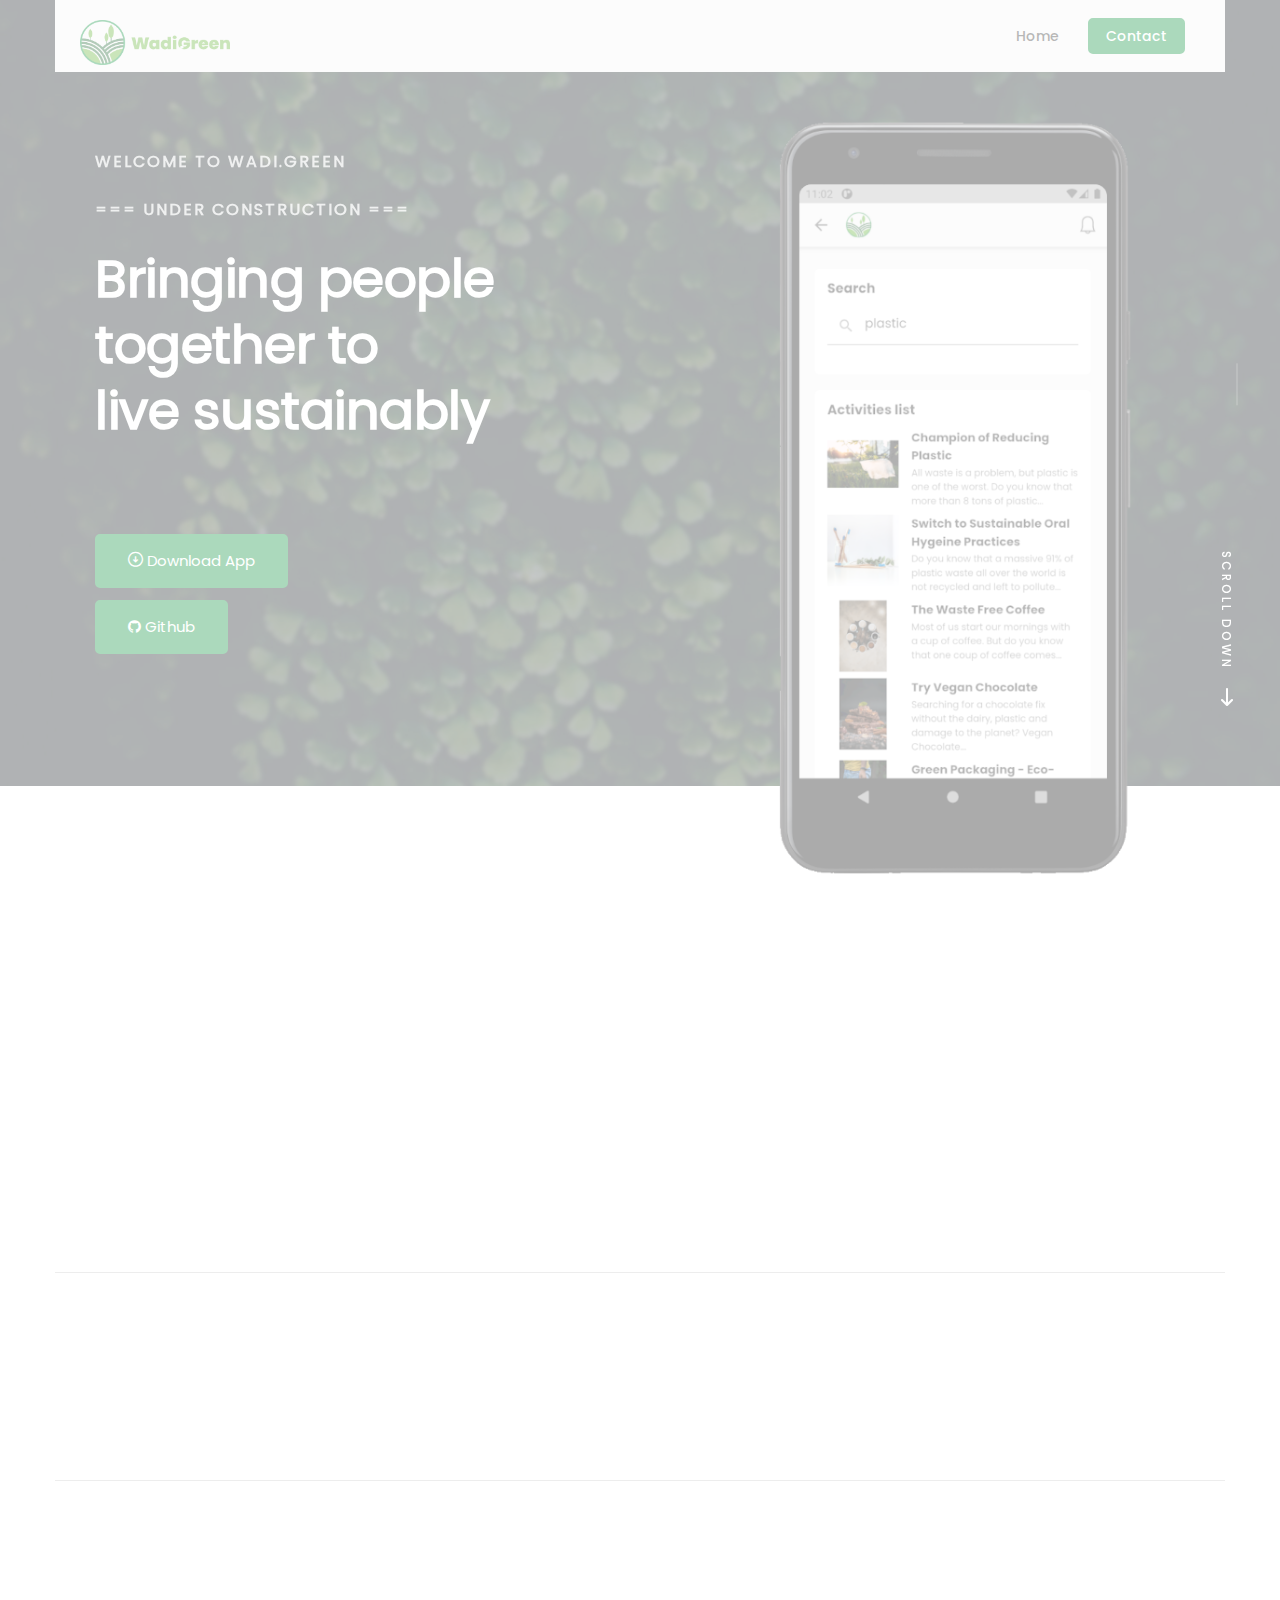
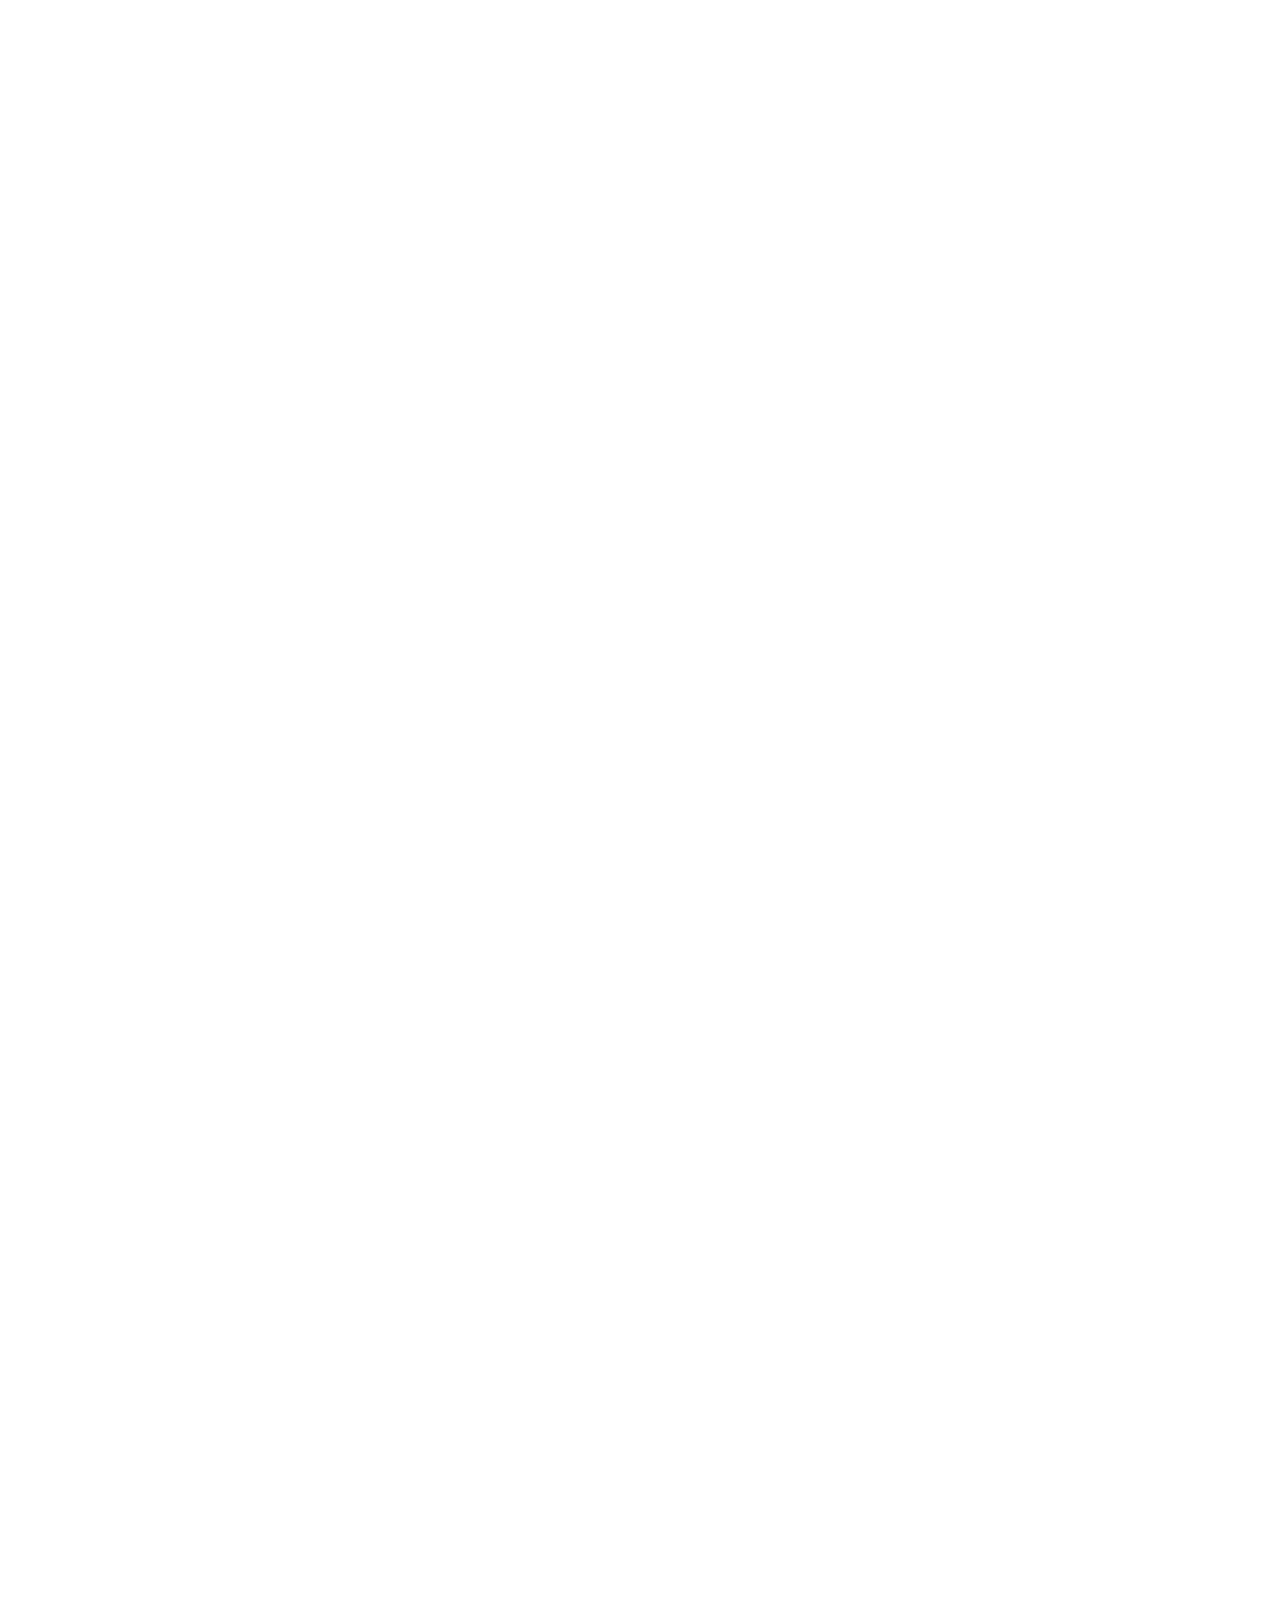
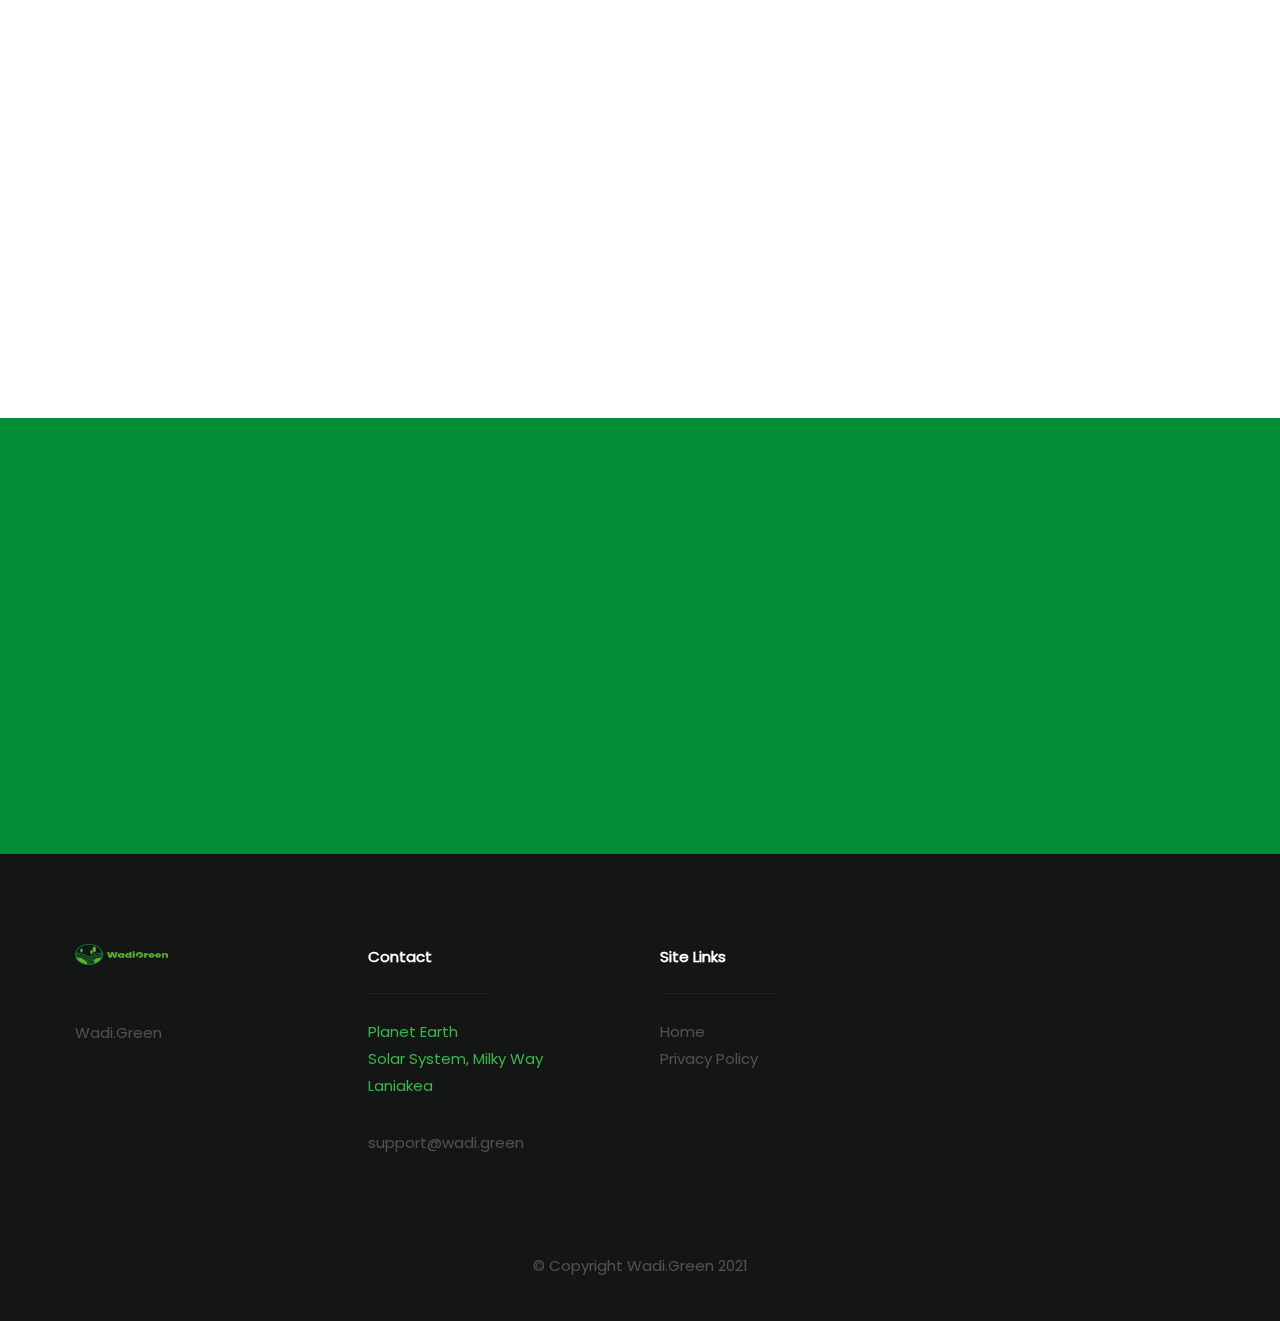
==== index.html @ 2df4437a "privacy policy updated" ====
<!DOCTYPE html>
<!--[if lt IE 9 ]><html class="no-js oldie" lang="en"> <![endif]-->
<!--[if IE 9 ]><html class="no-js oldie ie9" lang="en"> <![endif]-->
<!--[if (gte IE 9)|!(IE)]><!-->
<html class="no-js" lang="en">
<!--<![endif]-->

<head>

    <!--- basic page needs
   ================================================== -->
    <meta charset="utf-8">
    <title>Wadi.Green</title>
    <meta name="description" content="Bringing people together to live sustainably">
    <meta name="title" content="Wadi.Green - Adapt an eco-friendly life style">
    <meta name="author" content="">

    <!-- mobile specific metas
   ================================================== -->
    <meta name="viewport" content="width=device-width, initial-scale=1">

    <!-- CSS
   ================================================== -->
    <link rel="stylesheet" href="css/base.css">
    <link rel="stylesheet" href="css/vendor.css">
    <link rel="stylesheet" href="css/main.css">

    <!-- script
   ================================================== -->
    <script src="js/modernizr.js"></script>
    <script src="js/pace.min.js"></script>

    <!-- favicons
	================================================== -->
    <link rel="shortcut icon" href="favicon.ico" type="image/x-icon">
    <link rel="icon" href="favicon.ico" type="image/x-icon">

</head>

<body id="top">

    <!-- header 
   ================================================== -->
    <header id="header" class="row">

        <div class="header-logo">
            <a href="/">Wadi.Green</a>
        </div>

        <nav id="header-nav-wrap">
            <ul class="header-main-nav">
                <li class="current"><a class="smoothscroll" href="#home" title="home">Home</a></li>
            </ul>
            <a href="/contact.html" title="contact" class="button button-primary cta">Contact</a>
        </nav>

        <a class="header-menu-toggle" href="#"><span>Menu</span></a>

    </header> <!-- /header -->


    <!-- home
   ================================================== -->
    <section id="home" data-parallax="scroll" data-image-src="images/hero-bg.jpg" data-natural-width=3000
        data-natural-height=2000>

        <div class="overlay"></div>
        <div class="home-content">

            <div class="row contents">
                <div class="home-content-left">

                    <h3 data-aos="fade-up">Welcome to Wadi.Green</h3>
                    <h3 data-aos="fade-up">=== Under Construction ===</h3>

                    <h1 data-aos="fade-up">
                        Bringing people <br>
                        together to <br>
                        live sustainably
                    </h1>

                    <div class="buttons" data-aos="fade-up">
                        <a href="#download" class="smoothscroll button button-primary">
                            <span class="icon-circle-down" aria-hidden="true"></span>
                            Download App
                        </a>
                    </div>
                    
                    <div class="buttons" data-aos="fade-up">
                        <a href="https://github.com/wadi-green/Wadi.Green" class="button button-primary">
                            <span class="fa fa-github" aria-hidden="true"></span>
                            Github
                        </a>
                    </div>

                </div>

                <div class="home-image-right">
                    <img src="images/top_image_470.png"
                        srcset="images/top_image_470.png 1x, images/top_image_470.png 2x" data-aos="fade-up">
                </div>
            </div>

        </div> <!-- end home-content -->

        <ul class="home-social-list">
            <!-- <li>
                <a href="#"><i class="fa fa-facebook-square"></i></a>
            </li>
            <li>
                <a href="#"><i class="fa fa-twitter"></i></a>
            </li>
            <li>
                <a href="#"><i class="fa fa-instagram"></i></a>
            </li>
            <li>
                <a href="#"><i class="fa fa-youtube-play"></i></a>
            </li> -->
        </ul>
        <!-- end home-social-list -->

        <div class="home-scrolldown">
            <a href="#about" class="scroll-icon smoothscroll">
                <span>Scroll Down</span>
                <i class="icon-arrow-right" aria-hidden="true"></i>
            </a>
        </div>

    </section> <!-- end home -->


    <!-- about
    ================================================== -->
    <section id="about">
        <div class="row about-intro">
            <div class="col-four">
                <h1 class="intro-header" data-aos="fade-up">About Wadi.Green</h1>
            </div>
            <div class="col-eight">
                <p class="lead" data-aos="fade-up">
                    The aim is to provide people with a plateform where they can teach & learn about different
                    sustainable life-styles that everyone around the world are accustomed to. Whether its a small habit
                    you have to reduce your daily water consumption or something as large as starting a local campaign to
                    stop plastic consumption, share it with everyone.
                </p>
            </div>
        </div>

        <div class="row about-intro">
            <div class="col-four">
                <br>
                <h1 class="intro-header" data-aos="fade-up">Stats</h1>
            </div>
            <div class="col-eight">
                <ul class="stats-tabs" data-aos="fade-up">
                    <li><a href="/contact.html">287<em>Activities</em></a></li>
                    <li><a href="/contact.html">562 <em>Keywords</em></a></li>
                    <li><a href="/contact.html">21 <em>Contributors</em></a></li>
                    <li><a href="/contact.html">4 <em>Countries</em></a></li>
                    <!-- <li><a href="#"> <em>Downloads</em></a></li> -->
                    <!-- <li><a href="#">456 <em>Shikamaru</em></a></li> -->
                    <!-- <li><a href="#">26 <em>Sakura</em></a></li> -->
                </ul>
            </div>
        </div>

        <div class="row about-features">

            <div class="features-list block-1-3 block-m-1-2 block-mob-full group">
                <div class="bgrid feature" data-aos="fade-up">
                    <span class="icon"><i class="icon-window"></i></span>
                    <div class="service-content">
                        <h3>Comprehensive Search</h3>
                        <p>Search from over 200 different activities that people have whole-heartedly contributed from
                            all around the world. Find an activity what best suits you.
                        </p>
                    </div>
                </div> <!-- /bgrid -->

                <div class="bgrid feature" data-aos="fade-up">
                    <span class="icon"><i class="icon-image"></i></span>
                    <div class="service-content">
                        <h3>Actions speak louder</h3>
                        <p>Found something that interests you? Great, sign-up with the system
                            and start doing. Share your progress with friends,
                            see what others are doing, earn karma points, challenge your friends !
                        </p>
                    </div>

                </div> <!-- /bgrid -->
                <div class="bgrid feature" data-aos="fade-up">
                    <span class="icon"><i class="icon-paint-brush"></i></span>
                    <div class="service-content">
                        <h3>Community</h3>
                        <p>The aim is build a community of people who are willing to teach and learn from others how to
                            live sustainably. What might look like a very common habit or easy-to-do task
                            to you, might be absolutely new to someone else. Share your ideas with others, learn what
                            others are doing.
                        </p>
                    </div>

                </div> <!-- /bgrid -->
                <div class="bgrid feature" data-aos="fade-up">
                    <a href="/contact.html"><span class="icon"><i class="icon-gift"></i></span></a>
                    <div class="service-content">
                        <a href="/contact.html"><h3>Crowd sourced</h3></a>
                        <p>You don't have to be an expert in the field of sustainable
                            living or track every ounce of your CO2 footprint to be a part of this
                            community. If you have the <a href="/contact.html">tiniest of idea</a> on how to e.g save water while showering, or
                            reduce
                            energy bills and are willing to teach, you belong here. If you want to
                            learn how to live more sustainably, you belong here.
                        </p>
                    </div>

                </div> <!-- /bgrid -->
                <div class="bgrid feature" data-aos="fade-up">
                    <span class="icon"><i class="icon-file"></i></span>
                    <div class="service-content">
                        <h3>What this is not</h3>
                        <p>This is not a market place. Activities like Selling products or promoting shops or
                            merchandise is not allowed.
                        </p>

                    </div>

                </div> <!-- /bgrid -->
                <div class="bgrid feature" data-aos="fade-up">
                    <span class="icon"><i class="icon-sliders"></i></span>
                    <div class="service-content">
                        <h3>Karma & Virtual plants</h3>
                        <p>The more activities you complete, the more karma points you earn. Earn enough in
                            a category and you are awarded a plant for that particular topic signifying you as an
                            expert. Become an expert and earn more trust from the community.
                        </p>
                    </div>
                </div> <!-- /bgrid -->

            </div> <!-- end features-list -->
        </div> <!-- end about-features -->

        <div class="row about-how">
            <h1 class="intro-header" data-aos="fade-up">How The App Works?</h1>
            <div class="about-how-content" data-aos="fade-up">
                <div class="about-how-steps block-1-2 block-tab-full group">
                    <div class="bgrid step" data-item="1">
                        <h3>Find an activity</h3>
                        <p>Go through the search page and try searching for a topic that interests you or something that
                            you want to improve on. Some keywords to get you started
                            <i>plastic</i>,
                            <i>pollution</i> &
                            <i>energy</i>
                        </p>
                    </div>

                    <div class="bgrid step" data-item="2">
                        <h3>Start and activity</h3>
                        <p>Once you've found what you were looking for, now its time to start working on it. sign-up
                            with the app, The
                            activity will show up in your activities list. Read the steps and start working !
                        </p>
                    </div>
                    <div class="bgrid step" data-item="3">
                        <h3>Earn Karma points</h3>
                        <p>Each step has points that add to your karma points. Click on a step to mark it as completed,
                            tell us how you did it and move to the next one
                        </p>
                    </div>

                    <div class="bgrid step" data-item="4">
                        <h3>Contribute</h3>
                        <p>Did you like working on an activity ? Something wasn't right and needs to be improved in an
                            activity ? Have another brilliant idea ? Give back to the community, <a
                                href="/contact.html">reach
                                out</a>.
                        </p>
                    </div>

                </div>
            </div> <!-- end about-how-content -->

        </div> <!-- end about-how -->

        <div class="row about-bottom-image">

            <img src="images/big.png" srcset="images/big.png 600w" sizes="(max-width: 2800px) 100vw, 2800px"
                alt="App Screenshots" data-aos="fade-up">
        </div> <!-- end about-bottom-image -->
    </section> <!-- end about -->

    <!-- download
    ================================================== -->
    <section id="download">

        <div class="row">
            <div class="col-full">
                <h1 class="intro-header" data-aos="fade-up">Be a part of the community</h1>

                <!-- <p class="lead" data-aos="fade-up">
                    ...
                </p> -->

                <ul class="download-badges">
                    <li><a href="#" title="" class="badge-googleplay" data-aos="fade-up">Play Store</a></li>
                </ul>

            </div>
        </div>

    </section> <!-- end download -->


    <!-- footer
    ================================================== -->
    <footer>

        <div class="footer-main">
            <div class="row">
                <div class="col-three md-1-3 tab-full footer-info">
                    <div class="footer-logo"></div>
                    <p>
                        Wadi.Green
                    </p>
                    <!-- <ul class="footer-social-list">
                        <li>
                            <a href="#"><i class="fa fa-facebook-square"></i></a>
                        </li>
                        <li>
                            <a href="#"><i class="fa fa-twitter"></i></a>
                        </li>
                        <li>
                            <a href="#"><i class="fa fa-behance"></i></a>
                        </li>
                        <li>
                            <a href="#"><i class="fa fa-dribbble"></i></a>
                        </li>
                        <li>
                            <a href="#"><i class="fa fa-instagram"></i></a>
                        </li>
                    </ul> -->


                </div> <!-- end footer-info -->

                <div class="col-three md-1-3 tab-1-2 mob-full footer-contact">
                    <h4>Contact</h4>
                    <p>
                        <a href="https://en.wikipedia.org/wiki/Laniakea_Supercluster">Planet Earth<br>
                            Solar System, Milky Way <br>
                            Laniakea<br>
                        </a>
                    </p>

                    <p>
                        support@wadi.green <br>
                    </p>

                </div> <!-- end footer-contact -->

                <div class="col-two md-1-3 tab-1-2 mob-full footer-site-links">

                    <h4>Site Links</h4>
                    <ul class="list-links">
                        <li><a href="#">Home</a></li>
                        <li><a href="/privacy_policy.html">Privacy Policy</a></li>
                    </ul>

                </div> <!-- end footer-site-links -->

                <!-- <div class="col-four md-1-2 tab-full footer-subscribe">
                    <h4>Our Newsletter</h4>
                    <p>Lorem ipsum dolor sit amet, consectetur adipisicing elit, sed do eiusmod tempor incididunt ut
                        labore et dolore magna aliqua.</p>

                    <div class="subscribe-form">

                        <form id="mc-form" class="group" novalidate="true">

                            <input type="email" value="" name="EMAIL" class="email" id="mc-email"
                                placeholder="Email Address" required="">

                            <input type="submit" name="subscribe" value="Send">

                            <label for="mc-email" class="subscribe-message"></label>

                        </form>

                    </div> -->

            </div> <!-- end footer-subscribe -->

        </div> <!-- /row -->
        </div> <!-- end footer-main -->


        <div class="footer-bottom">

            <div class="row">

                <div class="col-twelve">
                    <div class="copyright">
                        <span>© Copyright Wadi.Green 2021</span>
                        <!-- <span>Design by <a href="http://www.styleshout.com/">styleshout</a></span> -->
                    </div>
                    <div id="go-top">
                        <a class="smoothscroll" title="Back to Top" href="#top"><i class="icon-arrow-up"></i></a>
                    </div>
                </div>
            </div> <!-- end footer-bottom -->
        </div>
    </footer>

    <div id="preloader">
        <div id="loader"></div>
    </div>

    <!-- Java Script
    ================================================== -->
    <script src="js/jquery-2.1.3.min.js"></script>
    <script src="js/plugins.js"></script>
    <script src="js/main.js"></script>

</body>

</html>
---- css/base.css ----
/* =================================================================== 
 *
 *  04-27-2017
 *  ------------------------------------------------------------------
 *
 *  TOC:
 *  01. reset 
 *  02. basic/base setup styles
 *  03. grid
 *  04. block grids
 *  05. MISC
 *
 * =================================================================== */


/* ===================================================================
 *  01. reset  
 *  normalize.css v5.0.0 | MIT License | 
 *  github.com/necolas/normalize.css
 *
 * ------------------------------------------------------------------- */

html {
  font-family: sans-serif;
  line-height: 1.15;
  -ms-text-size-adjust: 100%;
  -webkit-text-size-adjust: 100%;
}

body {
  margin: 0;
}

article,
aside,
footer,
header,
nav,
section {
  display: block;
}

h1 {
  font-size: 2em;
  margin: 0.67em 0;
}

figcaption,
figure,
main {
  display: block;
}

figure {
  margin: 1em 40px;
}

hr {
  box-sizing: content-box;
  height: 0;
  overflow: visible;
}

pre {
  font-family: monospace, monospace;
  font-size: 1em;
}

a {
  background-color: transparent;
  -webkit-text-decoration-skip: objects;
}

a:active,
a:hover {
  outline-width: 0;
}

abbr[title] {
  border-bottom: none;
  text-decoration: underline;
  text-decoration: underline dotted;
}

b,
strong {
  font-weight: inherit;
}

b,
strong {
  font-weight: bolder;
}

code,
kbd,
samp {
  font-family: monospace, monospace;
  font-size: 1em;
}

dfn {
  font-style: italic;
}

mark {
  background-color: #ff0;
  color: #000;
}

small {
  font-size: 80%;
}

sub,
sup {
  font-size: 75%;
  line-height: 0;
  position: relative;
  vertical-align: baseline;
}

sub {
  bottom: -0.25em;
}

sup {
  top: -0.5em;
}

audio,
video {
  display: inline-block;
}

audio:not([controls]) {
  display: none;
  height: 0;
}

img {
  border-style: none;
}

svg:not(:root) {
  overflow: hidden;
}

button,
input,
optgroup,
select,
textarea {
  font-family: sans-serif;
  font-size: 100%;
  line-height: 1.15;
  margin: 0;
}

button,
input {
  overflow: visible;
}

button,
select {
  text-transform: none;
}

button,
html [type="button"],
[type="reset"],
[type="submit"] {
  -webkit-appearance: button;
}

button::-moz-focus-inner,
[type="button"]::-moz-focus-inner,
[type="reset"]::-moz-focus-inner,
[type="submit"]::-moz-focus-inner {
  border-style: none;
  padding: 0;
}

button:-moz-focusring,
[type="button"]:-moz-focusring,
[type="reset"]:-moz-focusring,
[type="submit"]:-moz-focusring {
  outline: 1px dotted ButtonText;
}

fieldset {
  border: 1px solid #c0c0c0;
  margin: 0 2px;
  padding: 0.35em 0.625em 0.75em;
}

legend {
  box-sizing: border-box;
  color: inherit;
  display: table;
  max-width: 100%;
  padding: 0;
  white-space: normal;
}

progress {
  display: inline-block;
  vertical-align: baseline;
}

textarea {
  overflow: auto;
}

[type="checkbox"],
[type="radio"] {
  box-sizing: border-box;
  padding: 0;
}

[type="number"]::-webkit-inner-spin-button,
[type="number"]::-webkit-outer-spin-button {
  height: auto;
}

[type="search"] {
  -webkit-appearance: textfield;
  outline-offset: -2px;
}

[type="search"]::-webkit-search-cancel-button,
[type="search"]::-webkit-search-decoration {
  -webkit-appearance: none;
}

::-webkit-file-upload-button {
  -webkit-appearance: button;
  font: inherit;
}

details,
menu {
  display: block;
}

summary {
  display: list-item;
}

canvas {
  display: inline-block;
}

template {
  display: none;
}

[hidden] {
  display: none;
}


/* ===================================================================
 *  02. basic/base setup styles - (_basic.scss)
 *
 * ------------------------------------------------------------------- */

html {
  font-size: 62.5%;
  box-sizing: border-box;
}

*,
*::before,
*::after {
  box-sizing: inherit;
}

body {
  font-weight: normal;
  line-height: 1;
  text-rendering: optimizeLegibility;
  word-wrap: break-word;
  -webkit-overflow-scrolling: touch;
  -webkit-text-size-adjust: none;
}

body,
input,
button {
  -moz-osx-font-smoothing: grayscale;
  -webkit-font-smoothing: antialiased;
}


/* ------------------------------------------------------------------- 
 * Media - (_basic.scss)
 * ------------------------------------------------------------------- */

img,
video {
  max-width: 100%;
  height: auto;
}


/* ------------------------------------------------------------------- 
 * Typography resets - (_basic.scss)
 * ------------------------------------------------------------------- */

div, dl, dt, dd, ul, ol, li, h1, h2, h3, h4, h5, h6, pre, form, p, blockquote, th, td {
  margin: 0;
  padding: 0;
}

h1, h2, h3, h4, h5, h6 {
  -webkit-font-variant-ligatures: common-ligatures;
  -moz-font-variant-ligatures: common-ligatures;
  font-variant-ligatures: common-ligatures;
  text-rendering: optimizeLegibility;
}

em,
i {
  font-style: italic;
  line-height: inherit;
}

strong,
b {
  font-weight: bold;
  line-height: inherit;
}

small {
  font-size: 60%;
  line-height: inherit;
}

ol,
ul {
  list-style: none;
}

li {
  display: block;
}


/* ------------------------------------------------------------------- 
 * links - (_basic.scss)
 * ------------------------------------------------------------------- */

a {
  text-decoration: none;
  line-height: inherit;
}

a img {
  border: none;
}


/* ------------------------------------------------------------------- 
 * inputs - (_basic.scss)
 * ------------------------------------------------------------------- */

fieldset {
  margin: 0;
  padding: 0;
}

input[type="email"],
input[type="number"],
input[type="search"],
input[type="text"],
input[type="tel"],
input[type="url"],
input[type="password"],
textarea {
  -webkit-appearance: none;
  -moz-appearance: none;
  -ms-appearance: none;
  -o-appearance: none;
  appearance: none;
}


/* ===================================================================
 *  03. grid - (_grid.scss)
 *
 * ------------------------------------------------------------------- */

.row {
  width: 94%;
  max-width: 1170px;
  margin: 0 auto;
}

.row:after {
  content: "";
  display: table;
  clear: both;
}

.row .row {
  width: auto;
  max-width: none;
  margin-left: -20px;
  margin-right: -20px;
}

[class*="col-"],
.bgrid {
  float: left;
}

[class*="col-"]+[class*="col-"].end {
  float: right;
}

[class*="col-"] {
  padding: 0 20px;
}

.col-one {
  width: 8.33333%;
}

.col-two,
.col-1-6 {
  width: 16.66667%;
}

.col-three,
.col-1-4 {
  width: 25%;
}

.col-four,
.col-1-3 {
  width: 33.33333%;
}

.col-five {
  width: 41.66667%;
}

.col-six,
.col-1-2 {
  width: 50%;
}

.col-seven {
  width: 58.33333%;
}

.col-eight,
.col-2-3 {
  width: 66.66667%;
}

.col-nine,
.col-3-4 {
  width: 75%;
}

.col-ten,
.col-5-6 {
  width: 83.33333%;
}

.col-eleven {
  width: 91.66667%;
}

.col-twelve,
.col-full {
  width: 100%;
}


/* ------------------------------------------------------------------- 
 * medium size devices - (_grid.scss)
 * ------------------------------------------------------------------- */

@media only screen and (max-width: 1024px) {
  .row .row {
    margin-left: -18px;
    margin-right: -18px;
  }
  [class*="col-"] {
    padding: 0 18px;
  }
  .md-two,
  .md-1-6 {
    width: 16.66667%;
  }
  .md-one {
    width: 8.33333%;
  }
  .md-three,
  .md-1-4 {
    width: 25%;
  }
  .md-four,
  .md-1-3 {
    width: 33.33333%;
  }
  .md-five {
    width: 41.66667%;
  }
  .md-six,
  .md-1-2 {
    width: 50%;
  }
  .md-seven {
    width: 58.33333%;
  }
  .md-eight,
  .md-2-3 {
    width: 66.66667%;
  }
  .md-nine,
  .md-3-4 {
    width: 75%;
  }
  .md-ten,
  .md-5-6 {
    width: 83.33333%;
  }
  .md-eleven {
    width: 91.66667%;
  }
  .md-twelve,
  .md-full {
    width: 100%;
  }
}


/* ------------------------------------------------------------------- 
 * tablets - (_grid.scss)
 * ------------------------------------------------------------------- */

@media only screen and (max-width: 768px) {
  .row {
    width: auto;
    padding-left: 30px;
    padding-right: 30px;
  }
  .row .row {
    padding-left: 0;
    padding-right: 0;
    margin-left: -15px;
    margin-right: -15px;
  }
  [class*="col-"] {
    padding: 0 15px;
  }
  .tab-1-4 {
    width: 25%;
  }
  .tab-1-3 {
    width: 33.33333%;
  }
  .tab-1-2 {
    width: 50%;
  }
  .tab-2-3 {
    width: 66.66667%;
  }
  .tab-3-4 {
    width: 75%;
  }
  .tab-full {
    width: 100%;
  }
}


/* ------------------------------------------------------------------- 
 *  mobile devices - (_grid.scss)
 * ------------------------------------------------------------------- */

@media only screen and (max-width: 600px) {
  .row {
    padding-left: 25px;
    padding-right: 25px;
  }
  .row .row {
    margin-left: -10px;
    margin-right: -10px;
  }
  [class*="col-"] {
    padding: 0 10px;
  }
  .mob-1-4 {
    width: 25%;
  }
  .mob-1-3 {
    width: 33.33333%;
  }
  .mob-1-2 {
    width: 50%;
  }
  .mob-2-3 {
    width: 66.66667%;
  }
  .mob-3-4 {
    width: 75%;
  }
  .mob-full {
    width: 100%;
  }
}


/* ------------------------------------------------------------------- 
 * small mobile devices - (_grid.scss)
 * ------------------------------------------------------------------- */

@media only screen and (max-width: 400px) {
  .row .row {
    padding-left: 0;
    padding-right: 0;
    margin-left: 0;
    margin-right: 0;
  }
  [class*="col-"] {
    width: 100% !important;
    float: none !important;
    clear: both !important;
    margin-left: 0;
    margin-right: 0;
    padding: 0;
  }
  [class*="col-"]+[class*="col-"].end {
    float: none;
  }
}


/* ===================================================================
 *  04. block grids - (_grid.scss)
 *
 * ------------------------------------------------------------------- */

[class*="block-"]:after {
  content: "";
  display: table;
  clear: both;
}

.block-1-6 .bgrid {
  width: 16.66667%;
}

.block-1-5 .bgrid {
  width: 20%;
}

.block-1-4 .bgrid {
  width: 25%;
}

.block-1-3 .bgrid {
  width: 33.33333%;
}

.block-1-2 .bgrid {
  width: 50%;
}


/**
 * Clearing for block grid columns. Allow columns with 
 * different heights to align properly.
 */

.block-1-6 .bgrid:nth-child(6n+1),
.block-1-5 .bgrid:nth-child(5n+1),
.block-1-4 .bgrid:nth-child(4n+1),
.block-1-3 .bgrid:nth-child(3n+1),
.block-1-2 .bgrid:nth-child(2n+1) {
  clear: both;
}


/* ------------------------------------------------------------------- 
 * medium size devices - (_grid.scss)
 * ------------------------------------------------------------------- */

@media only screen and (max-width: 1024px) {
  .block-m-1-6 .bgrid {
    width: 16.66667%;
  }
  .block-m-1-5 .bgrid {
    width: 20%;
  }
  .block-m-1-4 .bgrid {
    width: 25%;
  }
  .block-m-1-3 .bgrid {
    width: 33.33333%;
  }
  .block-m-1-2 .bgrid {
    width: 50%;
  }
  .block-m-full .bgrid {
    width: 100%;
    clear: both;
  }
  [class*="block-m-"] .bgrid:nth-child(n) {
    clear: none;
  }
  .block-m-1-6 .bgrid:nth-child(6n+1),
  .block-m-1-5 .bgrid:nth-child(5n+1),
  .block-m-1-4 .bgrid:nth-child(4n+1),
  .block-m-1-3 .bgrid:nth-child(3n+1),
  .block-m-1-2 .bgrid:nth-child(2n+1) {
    clear: both;
  }
}


/* ------------------------------------------------------------------- 
 * tablets - (_grid.scss)
 * ------------------------------------------------------------------- */

@media only screen and (max-width: 768px) {
  .block-tab-1-6 .bgrid {
    width: 16.66667%;
  }
  .block-tab-1-5 .bgrid {
    width: 20%;
  }
  .block-tab-1-4 .bgrid {
    width: 25%;
  }
  .block-tab-1-3 .bgrid {
    width: 33.33333%;
  }
  .block-tab-1-2 .bgrid {
    width: 50%;
  }
  .block-tab-full .bgrid {
    width: 100%;
    clear: both;
  }
  [class*="block-tab-"] .bgrid:nth-child(n) {
    clear: none;
  }
  .block-tab-1-6 .bgrid:nth-child(6n+1),
  .block-tab-1-6 .bgrid:nth-child(5n+1),
  .block-tab-1-4 .bgrid:nth-child(4n+1),
  .block-tab-1-3 .bgrid:nth-child(3n+1),
  .block-tab-1-2 .bgrid:nth-child(2n+1) {
    clear: both;
  }
}


/* ------------------------------------------------------------------- 
 * mobile devices - (_grid.scss)
 * ------------------------------------------------------------------- */

@media only screen and (max-width: 600px) {
  .block-mob-1-6 .bgrid {
    width: 16.66667%;
  }
  .block-mob-1-5 .bgrid {
    width: 20%;
  }
  .block-mob-1-4 .bgrid {
    width: 25%;
  }
  .block-mob-1-3 .bgrid {
    width: 33.33333%;
  }
  .block-mob-1-2 .bgrid {
    width: 50%;
  }
  .block-mob-full .bgrid {
    width: 100%;
    clear: both;
  }
  [class*="block-mob-"] .bgrid:nth-child(n) {
    clear: none;
  }
  .block-mob-1-6 .bgrid:nth-child(6n+1),
  .block-mob-1-5 .bgrid:nth-child(5n+1),
  .block-mob-1-4 .bgrid:nth-child(4n+1),
  .block-mob-1-3 .bgrid:nth-child(3n+1),
  .block-mob-1-2 .bgrid:nth-child(2n+1) {
    clear: both;
  }
}


/* ------------------------------------------------------------------- 
 * stack on small mobile devices - (_grid.scss)
 * ------------------------------------------------------------------- */

@media only screen and (max-width: 400px) {
  .stack .bgrid {
    width: 100% !important;
    float: none !important;
    clear: both !important;
    margin-left: 0;
    margin-right: 0;
  }
}


/* ===================================================================
 *  05. MISC  - (_grid.scss)
 *
 * ------------------------------------------------------------------- */

.group:after {
  content: "";
  display: table;
  clear: both;
}


/* Misc Helper Styles */

.is-hidden {
  display: none;
}

.is-invisible {
  visibility: hidden;
}

.antialiased {
  -webkit-font-smoothing: antialiased;
  -moz-osx-font-smoothing: grayscale;
}

.overflow-hidden {
  overflow: hidden;
}

.remove-bottom {
  margin-bottom: 0;
}

.half-bottom {
  margin-bottom: 1.5rem !important;
}

.add-bottom {
  margin-bottom: 3rem !important;
}

.no-border {
  border: none;
}

.full-width {
  width: 100%;
}

.text-center {
  text-align: center;
}

.text-left {
  text-align: left;
}

.text-right {
  text-align: right;
}

.pull-left {
  float: left;
}

.pull-right {
  float: right;
}

.align-center {
  margin-left: auto;
  margin-right: auto;
  text-align: center;
}


/*# sourceMappingURL=base.css.map */
---- css/vendor.css ----
/* =================================================================== 
 *
 *  04-27-2017
 *  ------------------------------------------------------------------
 *
 *  TOC:
 *  01. animate on scroll
 *  02. owl carousel
 *  03. lity
 *
 * =================================================================== */


/*! 
 *  01. animate on scroll 
 *  https://michalsnik.github.io/aos/
 *
 */

[data-aos][data-aos][data-aos-duration='50'],
body[data-aos-duration='50'] [data-aos] {
  transition-duration: 50ms;
}

[data-aos][data-aos][data-aos-delay='50'],
body[data-aos-delay='50'] [data-aos] {
  transition-delay: 0;
}

[data-aos][data-aos][data-aos-delay='50'].aos-animate,
body[data-aos-delay='50'] [data-aos].aos-animate {
  transition-delay: 50ms;
}

[data-aos][data-aos][data-aos-duration='100'],
body[data-aos-duration='100'] [data-aos] {
  transition-duration: .1s;
}

[data-aos][data-aos][data-aos-delay='100'],
body[data-aos-delay='100'] [data-aos] {
  transition-delay: 0;
}

[data-aos][data-aos][data-aos-delay='100'].aos-animate,
body[data-aos-delay='100'] [data-aos].aos-animate {
  transition-delay: .1s;
}

[data-aos][data-aos][data-aos-duration='150'],
body[data-aos-duration='150'] [data-aos] {
  transition-duration: .15s;
}

[data-aos][data-aos][data-aos-delay='150'],
body[data-aos-delay='150'] [data-aos] {
  transition-delay: 0;
}

[data-aos][data-aos][data-aos-delay='150'].aos-animate,
body[data-aos-delay='150'] [data-aos].aos-animate {
  transition-delay: .15s;
}

[data-aos][data-aos][data-aos-duration='200'],
body[data-aos-duration='200'] [data-aos] {
  transition-duration: .2s;
}

[data-aos][data-aos][data-aos-delay='200'],
body[data-aos-delay='200'] [data-aos] {
  transition-delay: 0;
}

[data-aos][data-aos][data-aos-delay='200'].aos-animate,
body[data-aos-delay='200'] [data-aos].aos-animate {
  transition-delay: .2s;
}

[data-aos][data-aos][data-aos-duration='250'],
body[data-aos-duration='250'] [data-aos] {
  transition-duration: .25s;
}

[data-aos][data-aos][data-aos-delay='250'],
body[data-aos-delay='250'] [data-aos] {
  transition-delay: 0;
}

[data-aos][data-aos][data-aos-delay='250'].aos-animate,
body[data-aos-delay='250'] [data-aos].aos-animate {
  transition-delay: .25s;
}

[data-aos][data-aos][data-aos-duration='300'],
body[data-aos-duration='300'] [data-aos] {
  transition-duration: .3s;
}

[data-aos][data-aos][data-aos-delay='300'],
body[data-aos-delay='300'] [data-aos] {
  transition-delay: 0;
}

[data-aos][data-aos][data-aos-delay='300'].aos-animate,
body[data-aos-delay='300'] [data-aos].aos-animate {
  transition-delay: .3s;
}

[data-aos][data-aos][data-aos-duration='350'],
body[data-aos-duration='350'] [data-aos] {
  transition-duration: .35s;
}

[data-aos][data-aos][data-aos-delay='350'],
body[data-aos-delay='350'] [data-aos] {
  transition-delay: 0;
}

[data-aos][data-aos][data-aos-delay='350'].aos-animate,
body[data-aos-delay='350'] [data-aos].aos-animate {
  transition-delay: .35s;
}

[data-aos][data-aos][data-aos-duration='400'],
body[data-aos-duration='400'] [data-aos] {
  transition-duration: .4s;
}

[data-aos][data-aos][data-aos-delay='400'],
body[data-aos-delay='400'] [data-aos] {
  transition-delay: 0;
}

[data-aos][data-aos][data-aos-delay='400'].aos-animate,
body[data-aos-delay='400'] [data-aos].aos-animate {
  transition-delay: .4s;
}

[data-aos][data-aos][data-aos-duration='450'],
body[data-aos-duration='450'] [data-aos] {
  transition-duration: .45s;
}

[data-aos][data-aos][data-aos-delay='450'],
body[data-aos-delay='450'] [data-aos] {
  transition-delay: 0;
}

[data-aos][data-aos][data-aos-delay='450'].aos-animate,
body[data-aos-delay='450'] [data-aos].aos-animate {
  transition-delay: .45s;
}

[data-aos][data-aos][data-aos-duration='500'],
body[data-aos-duration='500'] [data-aos] {
  transition-duration: .5s;
}

[data-aos][data-aos][data-aos-delay='500'],
body[data-aos-delay='500'] [data-aos] {
  transition-delay: 0;
}

[data-aos][data-aos][data-aos-delay='500'].aos-animate,
body[data-aos-delay='500'] [data-aos].aos-animate {
  transition-delay: .5s;
}

[data-aos][data-aos][data-aos-duration='550'],
body[data-aos-duration='550'] [data-aos] {
  transition-duration: .55s;
}

[data-aos][data-aos][data-aos-delay='550'],
body[data-aos-delay='550'] [data-aos] {
  transition-delay: 0;
}

[data-aos][data-aos][data-aos-delay='550'].aos-animate,
body[data-aos-delay='550'] [data-aos].aos-animate {
  transition-delay: .55s;
}

[data-aos][data-aos][data-aos-duration='600'],
body[data-aos-duration='600'] [data-aos] {
  transition-duration: .6s;
}

[data-aos][data-aos][data-aos-delay='600'],
body[data-aos-delay='600'] [data-aos] {
  transition-delay: 0;
}

[data-aos][data-aos][data-aos-delay='600'].aos-animate,
body[data-aos-delay='600'] [data-aos].aos-animate {
  transition-delay: .6s;
}

[data-aos][data-aos][data-aos-duration='650'],
body[data-aos-duration='650'] [data-aos] {
  transition-duration: .65s;
}

[data-aos][data-aos][data-aos-delay='650'],
body[data-aos-delay='650'] [data-aos] {
  transition-delay: 0;
}

[data-aos][data-aos][data-aos-delay='650'].aos-animate,
body[data-aos-delay='650'] [data-aos].aos-animate {
  transition-delay: .65s;
}

[data-aos][data-aos][data-aos-duration='700'],
body[data-aos-duration='700'] [data-aos] {
  transition-duration: .7s;
}

[data-aos][data-aos][data-aos-delay='700'],
body[data-aos-delay='700'] [data-aos] {
  transition-delay: 0;
}

[data-aos][data-aos][data-aos-delay='700'].aos-animate,
body[data-aos-delay='700'] [data-aos].aos-animate {
  transition-delay: .7s;
}

[data-aos][data-aos][data-aos-duration='750'],
body[data-aos-duration='750'] [data-aos] {
  transition-duration: .75s;
}

[data-aos][data-aos][data-aos-delay='750'],
body[data-aos-delay='750'] [data-aos] {
  transition-delay: 0;
}

[data-aos][data-aos][data-aos-delay='750'].aos-animate,
body[data-aos-delay='750'] [data-aos].aos-animate {
  transition-delay: .75s;
}

[data-aos][data-aos][data-aos-duration='800'],
body[data-aos-duration='800'] [data-aos] {
  transition-duration: .8s;
}

[data-aos][data-aos][data-aos-delay='800'],
body[data-aos-delay='800'] [data-aos] {
  transition-delay: 0;
}

[data-aos][data-aos][data-aos-delay='800'].aos-animate,
body[data-aos-delay='800'] [data-aos].aos-animate {
  transition-delay: .8s;
}

[data-aos][data-aos][data-aos-duration='850'],
body[data-aos-duration='850'] [data-aos] {
  transition-duration: .85s;
}

[data-aos][data-aos][data-aos-delay='850'],
body[data-aos-delay='850'] [data-aos] {
  transition-delay: 0;
}

[data-aos][data-aos][data-aos-delay='850'].aos-animate,
body[data-aos-delay='850'] [data-aos].aos-animate {
  transition-delay: .85s;
}

[data-aos][data-aos][data-aos-duration='900'],
body[data-aos-duration='900'] [data-aos] {
  transition-duration: .9s;
}

[data-aos][data-aos][data-aos-delay='900'],
body[data-aos-delay='900'] [data-aos] {
  transition-delay: 0;
}

[data-aos][data-aos][data-aos-delay='900'].aos-animate,
body[data-aos-delay='900'] [data-aos].aos-animate {
  transition-delay: .9s;
}

[data-aos][data-aos][data-aos-duration='950'],
body[data-aos-duration='950'] [data-aos] {
  transition-duration: .95s;
}

[data-aos][data-aos][data-aos-delay='950'],
body[data-aos-delay='950'] [data-aos] {
  transition-delay: 0;
}

[data-aos][data-aos][data-aos-delay='950'].aos-animate,
body[data-aos-delay='950'] [data-aos].aos-animate {
  transition-delay: .95s;
}

[data-aos][data-aos][data-aos-duration='1000'],
body[data-aos-duration='1000'] [data-aos] {
  transition-duration: 1s;
}

[data-aos][data-aos][data-aos-delay='1000'],
body[data-aos-delay='1000'] [data-aos] {
  transition-delay: 0;
}

[data-aos][data-aos][data-aos-delay='1000'].aos-animate,
body[data-aos-delay='1000'] [data-aos].aos-animate {
  transition-delay: 1s;
}

[data-aos][data-aos][data-aos-duration='1050'],
body[data-aos-duration='1050'] [data-aos] {
  transition-duration: 1.05s;
}

[data-aos][data-aos][data-aos-delay='1050'],
body[data-aos-delay='1050'] [data-aos] {
  transition-delay: 0;
}

[data-aos][data-aos][data-aos-delay='1050'].aos-animate,
body[data-aos-delay='1050'] [data-aos].aos-animate {
  transition-delay: 1.05s;
}

[data-aos][data-aos][data-aos-duration='1100'],
body[data-aos-duration='1100'] [data-aos] {
  transition-duration: 1.1s;
}

[data-aos][data-aos][data-aos-delay='1100'],
body[data-aos-delay='1100'] [data-aos] {
  transition-delay: 0;
}

[data-aos][data-aos][data-aos-delay='1100'].aos-animate,
body[data-aos-delay='1100'] [data-aos].aos-animate {
  transition-delay: 1.1s;
}

[data-aos][data-aos][data-aos-duration='1150'],
body[data-aos-duration='1150'] [data-aos] {
  transition-duration: 1.15s;
}

[data-aos][data-aos][data-aos-delay='1150'],
body[data-aos-delay='1150'] [data-aos] {
  transition-delay: 0;
}

[data-aos][data-aos][data-aos-delay='1150'].aos-animate,
body[data-aos-delay='1150'] [data-aos].aos-animate {
  transition-delay: 1.15s;
}

[data-aos][data-aos][data-aos-duration='1200'],
body[data-aos-duration='1200'] [data-aos] {
  transition-duration: 1.2s;
}

[data-aos][data-aos][data-aos-delay='1200'],
body[data-aos-delay='1200'] [data-aos] {
  transition-delay: 0;
}

[data-aos][data-aos][data-aos-delay='1200'].aos-animate,
body[data-aos-delay='1200'] [data-aos].aos-animate {
  transition-delay: 1.2s;
}

[data-aos][data-aos][data-aos-duration='1250'],
body[data-aos-duration='1250'] [data-aos] {
  transition-duration: 1.25s;
}

[data-aos][data-aos][data-aos-delay='1250'],
body[data-aos-delay='1250'] [data-aos] {
  transition-delay: 0;
}

[data-aos][data-aos][data-aos-delay='1250'].aos-animate,
body[data-aos-delay='1250'] [data-aos].aos-animate {
  transition-delay: 1.25s;
}

[data-aos][data-aos][data-aos-duration='1300'],
body[data-aos-duration='1300'] [data-aos] {
  transition-duration: 1.3s;
}

[data-aos][data-aos][data-aos-delay='1300'],
body[data-aos-delay='1300'] [data-aos] {
  transition-delay: 0;
}

[data-aos][data-aos][data-aos-delay='1300'].aos-animate,
body[data-aos-delay='1300'] [data-aos].aos-animate {
  transition-delay: 1.3s;
}

[data-aos][data-aos][data-aos-duration='1350'],
body[data-aos-duration='1350'] [data-aos] {
  transition-duration: 1.35s;
}

[data-aos][data-aos][data-aos-delay='1350'],
body[data-aos-delay='1350'] [data-aos] {
  transition-delay: 0;
}

[data-aos][data-aos][data-aos-delay='1350'].aos-animate,
body[data-aos-delay='1350'] [data-aos].aos-animate {
  transition-delay: 1.35s;
}

[data-aos][data-aos][data-aos-duration='1400'],
body[data-aos-duration='1400'] [data-aos] {
  transition-duration: 1.4s;
}

[data-aos][data-aos][data-aos-delay='1400'],
body[data-aos-delay='1400'] [data-aos] {
  transition-delay: 0;
}

[data-aos][data-aos][data-aos-delay='1400'].aos-animate,
body[data-aos-delay='1400'] [data-aos].aos-animate {
  transition-delay: 1.4s;
}

[data-aos][data-aos][data-aos-duration='1450'],
body[data-aos-duration='1450'] [data-aos] {
  transition-duration: 1.45s;
}

[data-aos][data-aos][data-aos-delay='1450'],
body[data-aos-delay='1450'] [data-aos] {
  transition-delay: 0;
}

[data-aos][data-aos][data-aos-delay='1450'].aos-animate,
body[data-aos-delay='1450'] [data-aos].aos-animate {
  transition-delay: 1.45s;
}

[data-aos][data-aos][data-aos-duration='1500'],
body[data-aos-duration='1500'] [data-aos] {
  transition-duration: 1.5s;
}

[data-aos][data-aos][data-aos-delay='1500'],
body[data-aos-delay='1500'] [data-aos] {
  transition-delay: 0;
}

[data-aos][data-aos][data-aos-delay='1500'].aos-animate,
body[data-aos-delay='1500'] [data-aos].aos-animate {
  transition-delay: 1.5s;
}

[data-aos][data-aos][data-aos-duration='1550'],
body[data-aos-duration='1550'] [data-aos] {
  transition-duration: 1.55s;
}

[data-aos][data-aos][data-aos-delay='1550'],
body[data-aos-delay='1550'] [data-aos] {
  transition-delay: 0;
}

[data-aos][data-aos][data-aos-delay='1550'].aos-animate,
body[data-aos-delay='1550'] [data-aos].aos-animate {
  transition-delay: 1.55s;
}

[data-aos][data-aos][data-aos-duration='1600'],
body[data-aos-duration='1600'] [data-aos] {
  transition-duration: 1.6s;
}

[data-aos][data-aos][data-aos-delay='1600'],
body[data-aos-delay='1600'] [data-aos] {
  transition-delay: 0;
}

[data-aos][data-aos][data-aos-delay='1600'].aos-animate,
body[data-aos-delay='1600'] [data-aos].aos-animate {
  transition-delay: 1.6s;
}

[data-aos][data-aos][data-aos-duration='1650'],
body[data-aos-duration='1650'] [data-aos] {
  transition-duration: 1.65s;
}

[data-aos][data-aos][data-aos-delay='1650'],
body[data-aos-delay='1650'] [data-aos] {
  transition-delay: 0;
}

[data-aos][data-aos][data-aos-delay='1650'].aos-animate,
body[data-aos-delay='1650'] [data-aos].aos-animate {
  transition-delay: 1.65s;
}

[data-aos][data-aos][data-aos-duration='1700'],
body[data-aos-duration='1700'] [data-aos] {
  transition-duration: 1.7s;
}

[data-aos][data-aos][data-aos-delay='1700'],
body[data-aos-delay='1700'] [data-aos] {
  transition-delay: 0;
}

[data-aos][data-aos][data-aos-delay='1700'].aos-animate,
body[data-aos-delay='1700'] [data-aos].aos-animate {
  transition-delay: 1.7s;
}

[data-aos][data-aos][data-aos-duration='1750'],
body[data-aos-duration='1750'] [data-aos] {
  transition-duration: 1.75s;
}

[data-aos][data-aos][data-aos-delay='1750'],
body[data-aos-delay='1750'] [data-aos] {
  transition-delay: 0;
}

[data-aos][data-aos][data-aos-delay='1750'].aos-animate,
body[data-aos-delay='1750'] [data-aos].aos-animate {
  transition-delay: 1.75s;
}

[data-aos][data-aos][data-aos-duration='1800'],
body[data-aos-duration='1800'] [data-aos] {
  transition-duration: 1.8s;
}

[data-aos][data-aos][data-aos-delay='1800'],
body[data-aos-delay='1800'] [data-aos] {
  transition-delay: 0;
}

[data-aos][data-aos][data-aos-delay='1800'].aos-animate,
body[data-aos-delay='1800'] [data-aos].aos-animate {
  transition-delay: 1.8s;
}

[data-aos][data-aos][data-aos-duration='1850'],
body[data-aos-duration='1850'] [data-aos] {
  transition-duration: 1.85s;
}

[data-aos][data-aos][data-aos-delay='1850'],
body[data-aos-delay='1850'] [data-aos] {
  transition-delay: 0;
}

[data-aos][data-aos][data-aos-delay='1850'].aos-animate,
body[data-aos-delay='1850'] [data-aos].aos-animate {
  transition-delay: 1.85s;
}

[data-aos][data-aos][data-aos-duration='1900'],
body[data-aos-duration='1900'] [data-aos] {
  transition-duration: 1.9s;
}

[data-aos][data-aos][data-aos-delay='1900'],
body[data-aos-delay='1900'] [data-aos] {
  transition-delay: 0;
}

[data-aos][data-aos][data-aos-delay='1900'].aos-animate,
body[data-aos-delay='1900'] [data-aos].aos-animate {
  transition-delay: 1.9s;
}

[data-aos][data-aos][data-aos-duration='1950'],
body[data-aos-duration='1950'] [data-aos] {
  transition-duration: 1.95s;
}

[data-aos][data-aos][data-aos-delay='1950'],
body[data-aos-delay='1950'] [data-aos] {
  transition-delay: 0;
}

[data-aos][data-aos][data-aos-delay='1950'].aos-animate,
body[data-aos-delay='1950'] [data-aos].aos-animate {
  transition-delay: 1.95s;
}

[data-aos][data-aos][data-aos-duration='2000'],
body[data-aos-duration='2000'] [data-aos] {
  transition-duration: 2s;
}

[data-aos][data-aos][data-aos-delay='2000'],
body[data-aos-delay='2000'] [data-aos] {
  transition-delay: 0;
}

[data-aos][data-aos][data-aos-delay='2000'].aos-animate,
body[data-aos-delay='2000'] [data-aos].aos-animate {
  transition-delay: 2s;
}

[data-aos][data-aos][data-aos-duration='2050'],
body[data-aos-duration='2050'] [data-aos] {
  transition-duration: 2.05s;
}

[data-aos][data-aos][data-aos-delay='2050'],
body[data-aos-delay='2050'] [data-aos] {
  transition-delay: 0;
}

[data-aos][data-aos][data-aos-delay='2050'].aos-animate,
body[data-aos-delay='2050'] [data-aos].aos-animate {
  transition-delay: 2.05s;
}

[data-aos][data-aos][data-aos-duration='2100'],
body[data-aos-duration='2100'] [data-aos] {
  transition-duration: 2.1s;
}

[data-aos][data-aos][data-aos-delay='2100'],
body[data-aos-delay='2100'] [data-aos] {
  transition-delay: 0;
}

[data-aos][data-aos][data-aos-delay='2100'].aos-animate,
body[data-aos-delay='2100'] [data-aos].aos-animate {
  transition-delay: 2.1s;
}

[data-aos][data-aos][data-aos-duration='2150'],
body[data-aos-duration='2150'] [data-aos] {
  transition-duration: 2.15s;
}

[data-aos][data-aos][data-aos-delay='2150'],
body[data-aos-delay='2150'] [data-aos] {
  transition-delay: 0;
}

[data-aos][data-aos][data-aos-delay='2150'].aos-animate,
body[data-aos-delay='2150'] [data-aos].aos-animate {
  transition-delay: 2.15s;
}

[data-aos][data-aos][data-aos-duration='2200'],
body[data-aos-duration='2200'] [data-aos] {
  transition-duration: 2.2s;
}

[data-aos][data-aos][data-aos-delay='2200'],
body[data-aos-delay='2200'] [data-aos] {
  transition-delay: 0;
}

[data-aos][data-aos][data-aos-delay='2200'].aos-animate,
body[data-aos-delay='2200'] [data-aos].aos-animate {
  transition-delay: 2.2s;
}

[data-aos][data-aos][data-aos-duration='2250'],
body[data-aos-duration='2250'] [data-aos] {
  transition-duration: 2.25s;
}

[data-aos][data-aos][data-aos-delay='2250'],
body[data-aos-delay='2250'] [data-aos] {
  transition-delay: 0;
}

[data-aos][data-aos][data-aos-delay='2250'].aos-animate,
body[data-aos-delay='2250'] [data-aos].aos-animate {
  transition-delay: 2.25s;
}

[data-aos][data-aos][data-aos-duration='2300'],
body[data-aos-duration='2300'] [data-aos] {
  transition-duration: 2.3s;
}

[data-aos][data-aos][data-aos-delay='2300'],
body[data-aos-delay='2300'] [data-aos] {
  transition-delay: 0;
}

[data-aos][data-aos][data-aos-delay='2300'].aos-animate,
body[data-aos-delay='2300'] [data-aos].aos-animate {
  transition-delay: 2.3s;
}

[data-aos][data-aos][data-aos-duration='2350'],
body[data-aos-duration='2350'] [data-aos] {
  transition-duration: 2.35s;
}

[data-aos][data-aos][data-aos-delay='2350'],
body[data-aos-delay='2350'] [data-aos] {
  transition-delay: 0;
}

[data-aos][data-aos][data-aos-delay='2350'].aos-animate,
body[data-aos-delay='2350'] [data-aos].aos-animate {
  transition-delay: 2.35s;
}

[data-aos][data-aos][data-aos-duration='2400'],
body[data-aos-duration='2400'] [data-aos] {
  transition-duration: 2.4s;
}

[data-aos][data-aos][data-aos-delay='2400'],
body[data-aos-delay='2400'] [data-aos] {
  transition-delay: 0;
}

[data-aos][data-aos][data-aos-delay='2400'].aos-animate,
body[data-aos-delay='2400'] [data-aos].aos-animate {
  transition-delay: 2.4s;
}

[data-aos][data-aos][data-aos-duration='2450'],
body[data-aos-duration='2450'] [data-aos] {
  transition-duration: 2.45s;
}

[data-aos][data-aos][data-aos-delay='2450'],
body[data-aos-delay='2450'] [data-aos] {
  transition-delay: 0;
}

[data-aos][data-aos][data-aos-delay='2450'].aos-animate,
body[data-aos-delay='2450'] [data-aos].aos-animate {
  transition-delay: 2.45s;
}

[data-aos][data-aos][data-aos-duration='2500'],
body[data-aos-duration='2500'] [data-aos] {
  transition-duration: 2.5s;
}

[data-aos][data-aos][data-aos-delay='2500'],
body[data-aos-delay='2500'] [data-aos] {
  transition-delay: 0;
}

[data-aos][data-aos][data-aos-delay='2500'].aos-animate,
body[data-aos-delay='2500'] [data-aos].aos-animate {
  transition-delay: 2.5s;
}

[data-aos][data-aos][data-aos-duration='2550'],
body[data-aos-duration='2550'] [data-aos] {
  transition-duration: 2.55s;
}

[data-aos][data-aos][data-aos-delay='2550'],
body[data-aos-delay='2550'] [data-aos] {
  transition-delay: 0;
}

[data-aos][data-aos][data-aos-delay='2550'].aos-animate,
body[data-aos-delay='2550'] [data-aos].aos-animate {
  transition-delay: 2.55s;
}

[data-aos][data-aos][data-aos-duration='2600'],
body[data-aos-duration='2600'] [data-aos] {
  transition-duration: 2.6s;
}

[data-aos][data-aos][data-aos-delay='2600'],
body[data-aos-delay='2600'] [data-aos] {
  transition-delay: 0;
}

[data-aos][data-aos][data-aos-delay='2600'].aos-animate,
body[data-aos-delay='2600'] [data-aos].aos-animate {
  transition-delay: 2.6s;
}

[data-aos][data-aos][data-aos-duration='2650'],
body[data-aos-duration='2650'] [data-aos] {
  transition-duration: 2.65s;
}

[data-aos][data-aos][data-aos-delay='2650'],
body[data-aos-delay='2650'] [data-aos] {
  transition-delay: 0;
}

[data-aos][data-aos][data-aos-delay='2650'].aos-animate,
body[data-aos-delay='2650'] [data-aos].aos-animate {
  transition-delay: 2.65s;
}

[data-aos][data-aos][data-aos-duration='2700'],
body[data-aos-duration='2700'] [data-aos] {
  transition-duration: 2.7s;
}

[data-aos][data-aos][data-aos-delay='2700'],
body[data-aos-delay='2700'] [data-aos] {
  transition-delay: 0;
}

[data-aos][data-aos][data-aos-delay='2700'].aos-animate,
body[data-aos-delay='2700'] [data-aos].aos-animate {
  transition-delay: 2.7s;
}

[data-aos][data-aos][data-aos-duration='2750'],
body[data-aos-duration='2750'] [data-aos] {
  transition-duration: 2.75s;
}

[data-aos][data-aos][data-aos-delay='2750'],
body[data-aos-delay='2750'] [data-aos] {
  transition-delay: 0;
}

[data-aos][data-aos][data-aos-delay='2750'].aos-animate,
body[data-aos-delay='2750'] [data-aos].aos-animate {
  transition-delay: 2.75s;
}

[data-aos][data-aos][data-aos-duration='2800'],
body[data-aos-duration='2800'] [data-aos] {
  transition-duration: 2.8s;
}

[data-aos][data-aos][data-aos-delay='2800'],
body[data-aos-delay='2800'] [data-aos] {
  transition-delay: 0;
}

[data-aos][data-aos][data-aos-delay='2800'].aos-animate,
body[data-aos-delay='2800'] [data-aos].aos-animate {
  transition-delay: 2.8s;
}

[data-aos][data-aos][data-aos-duration='2850'],
body[data-aos-duration='2850'] [data-aos] {
  transition-duration: 2.85s;
}

[data-aos][data-aos][data-aos-delay='2850'],
body[data-aos-delay='2850'] [data-aos] {
  transition-delay: 0;
}

[data-aos][data-aos][data-aos-delay='2850'].aos-animate,
body[data-aos-delay='2850'] [data-aos].aos-animate {
  transition-delay: 2.85s;
}

[data-aos][data-aos][data-aos-duration='2900'],
body[data-aos-duration='2900'] [data-aos] {
  transition-duration: 2.9s;
}

[data-aos][data-aos][data-aos-delay='2900'],
body[data-aos-delay='2900'] [data-aos] {
  transition-delay: 0;
}

[data-aos][data-aos][data-aos-delay='2900'].aos-animate,
body[data-aos-delay='2900'] [data-aos].aos-animate {
  transition-delay: 2.9s;
}

[data-aos][data-aos][data-aos-duration='2950'],
body[data-aos-duration='2950'] [data-aos] {
  transition-duration: 2.95s;
}

[data-aos][data-aos][data-aos-delay='2950'],
body[data-aos-delay='2950'] [data-aos] {
  transition-delay: 0;
}

[data-aos][data-aos][data-aos-delay='2950'].aos-animate,
body[data-aos-delay='2950'] [data-aos].aos-animate {
  transition-delay: 2.95s;
}

[data-aos][data-aos][data-aos-duration='3000'],
body[data-aos-duration='3000'] [data-aos] {
  transition-duration: 3s;
}

[data-aos][data-aos][data-aos-delay='3000'],
body[data-aos-delay='3000'] [data-aos] {
  transition-delay: 0;
}

[data-aos][data-aos][data-aos-delay='3000'].aos-animate,
body[data-aos-delay='3000'] [data-aos].aos-animate {
  transition-delay: 3s;
}

[data-aos][data-aos][data-aos-easing=linear],
body[data-aos-easing=linear] [data-aos] {
  transition-timing-function: cubic-bezier(0.25, 0.25, 0.75, 0.75);
}

[data-aos][data-aos][data-aos-easing=ease],
body[data-aos-easing=ease] [data-aos] {
  transition-timing-function: ease;
}

[data-aos][data-aos][data-aos-easing=ease-in],
body[data-aos-easing=ease-in] [data-aos] {
  transition-timing-function: ease-in;
}

[data-aos][data-aos][data-aos-easing=ease-out],
body[data-aos-easing=ease-out] [data-aos] {
  transition-timing-function: ease-out;
}

[data-aos][data-aos][data-aos-easing=ease-in-out],
body[data-aos-easing=ease-in-out] [data-aos] {
  transition-timing-function: ease-in-out;
}

[data-aos][data-aos][data-aos-easing=ease-in-back],
body[data-aos-easing=ease-in-back] [data-aos] {
  transition-timing-function: cubic-bezier(0.6, -0.28, 0.735, 0.045);
}

[data-aos][data-aos][data-aos-easing=ease-out-back],
body[data-aos-easing=ease-out-back] [data-aos] {
  transition-timing-function: cubic-bezier(0.175, 0.885, 0.32, 1.275);
}

[data-aos][data-aos][data-aos-easing=ease-in-out-back],
body[data-aos-easing=ease-in-out-back] [data-aos] {
  transition-timing-function: cubic-bezier(0.68, -0.55, 0.265, 1.55);
}

[data-aos][data-aos][data-aos-easing=ease-in-sine],
body[data-aos-easing=ease-in-sine] [data-aos] {
  transition-timing-function: cubic-bezier(0.47, 0, 0.745, 0.715);
}

[data-aos][data-aos][data-aos-easing=ease-out-sine],
body[data-aos-easing=ease-out-sine] [data-aos] {
  transition-timing-function: cubic-bezier(0.39, 0.575, 0.565, 1);
}

[data-aos][data-aos][data-aos-easing=ease-in-out-sine],
body[data-aos-easing=ease-in-out-sine] [data-aos] {
  transition-timing-function: cubic-bezier(0.445, 0.05, 0.55, 0.95);
}

[data-aos][data-aos][data-aos-easing=ease-in-quad],
body[data-aos-easing=ease-in-quad] [data-aos] {
  transition-timing-function: cubic-bezier(0.55, 0.085, 0.68, 0.53);
}

[data-aos][data-aos][data-aos-easing=ease-out-quad],
body[data-aos-easing=ease-out-quad] [data-aos] {
  transition-timing-function: cubic-bezier(0.25, 0.46, 0.45, 0.94);
}

[data-aos][data-aos][data-aos-easing=ease-in-out-quad],
body[data-aos-easing=ease-in-out-quad] [data-aos] {
  transition-timing-function: cubic-bezier(0.455, 0.03, 0.515, 0.955);
}

[data-aos][data-aos][data-aos-easing=ease-in-cubic],
body[data-aos-easing=ease-in-cubic] [data-aos] {
  transition-timing-function: cubic-bezier(0.55, 0.085, 0.68, 0.53);
}

[data-aos][data-aos][data-aos-easing=ease-out-cubic],
body[data-aos-easing=ease-out-cubic] [data-aos] {
  transition-timing-function: cubic-bezier(0.25, 0.46, 0.45, 0.94);
}

[data-aos][data-aos][data-aos-easing=ease-in-out-cubic],
body[data-aos-easing=ease-in-out-cubic] [data-aos] {
  transition-timing-function: cubic-bezier(0.455, 0.03, 0.515, 0.955);
}

[data-aos][data-aos][data-aos-easing=ease-in-quart],
body[data-aos-easing=ease-in-quart] [data-aos] {
  transition-timing-function: cubic-bezier(0.55, 0.085, 0.68, 0.53);
}

[data-aos][data-aos][data-aos-easing=ease-out-quart],
body[data-aos-easing=ease-out-quart] [data-aos] {
  transition-timing-function: cubic-bezier(0.25, 0.46, 0.45, 0.94);
}

[data-aos][data-aos][data-aos-easing=ease-in-out-quart],
body[data-aos-easing=ease-in-out-quart] [data-aos] {
  transition-timing-function: cubic-bezier(0.455, 0.03, 0.515, 0.955);
}

[data-aos^=fade][data-aos^=fade] {
  opacity: 0;
  transition-property: opacity, transform;
}

[data-aos^=fade][data-aos^=fade].aos-animate {
  opacity: 1;
  transform: translate(0);
}

[data-aos=fade-up] {
  transform: translateY(100px);
}

[data-aos=fade-down] {
  transform: translateY(-100px);
}

[data-aos=fade-right] {
  transform: translate(-100px);
}

[data-aos=fade-left] {
  transform: translate(100px);
}

[data-aos=fade-up-right] {
  transform: translate(-100px, 100px);
}

[data-aos=fade-up-left] {
  transform: translate(100px, 100px);
}

[data-aos=fade-down-right] {
  transform: translate(-100px, -100px);
}

[data-aos=fade-down-left] {
  transform: translate(100px, -100px);
}

[data-aos^=zoom][data-aos^=zoom] {
  opacity: 0;
  transition-property: opacity, transform;
}

[data-aos^=zoom][data-aos^=zoom].aos-animate {
  opacity: 1;
  transform: translate(0) scale(1);
}

[data-aos=zoom-in] {
  transform: scale(0.6);
}

[data-aos=zoom-in-up] {
  transform: translateY(100px) scale(0.6);
}

[data-aos=zoom-in-down] {
  transform: translateY(-100px) scale(0.6);
}

[data-aos=zoom-in-right] {
  transform: translate(-100px) scale(0.6);
}

[data-aos=zoom-in-left] {
  transform: translate(100px) scale(0.6);
}

[data-aos=zoom-out] {
  transform: scale(1.2);
}

[data-aos=zoom-out-up] {
  transform: translateY(100px) scale(1.2);
}

[data-aos=zoom-out-down] {
  transform: translateY(-100px) scale(1.2);
}

[data-aos=zoom-out-right] {
  transform: translate(-100px) scale(1.2);
}

[data-aos=zoom-out-left] {
  transform: translate(100px) scale(1.2);
}

[data-aos^=slide][data-aos^=slide] {
  transition-property: transform;
}

[data-aos^=slide][data-aos^=slide].aos-animate {
  transform: translate(0);
}

[data-aos=slide-up] {
  transform: translateY(100%);
}

[data-aos=slide-down] {
  transform: translateY(-100%);
}

[data-aos=slide-right] {
  transform: translateX(-100%);
}

[data-aos=slide-left] {
  transform: translateX(100%);
}

[data-aos^=flip][data-aos^=flip] {
  backface-visibility: hidden;
  transition-property: transform;
}

[data-aos=flip-left] {
  transform: perspective(2500px) rotateY(-100deg);
}

[data-aos=flip-left].aos-animate {
  transform: perspective(2500px) rotateY(0);
}

[data-aos=flip-right] {
  transform: perspective(2500px) rotateY(100deg);
}

[data-aos=flip-right].aos-animate {
  transform: perspective(2500px) rotateY(0);
}

[data-aos=flip-up] {
  transform: perspective(2500px) rotateX(-100deg);
}

[data-aos=flip-up].aos-animate {
  transform: perspective(2500px) rotateX(0);
}

[data-aos=flip-down] {
  transform: perspective(2500px) rotateX(100deg);
}

[data-aos=flip-down].aos-animate {
  transform: perspective(2500px) rotateX(0);
}


/*# sourceMappingURL=aos.css.map*/


/**
 *  02. owl carousel v2.2.0
 *  Copyright 2013-2016 David Deutsch
 *  Licensed under MIT (https://github.com/OwlCarousel2/OwlCarousel2/blob/master/LICENSE)
 */


/*
 *  Owl Carousel - Core
 */

.owl-carousel {
  display: none;
  width: 100%;
  -webkit-tap-highlight-color: transparent;
  /* position relative and z-index fix webkit rendering fonts issue */
  position: relative;
  z-index: 1;
}

.owl-carousel .owl-stage {
  position: relative;
  -ms-touch-action: pan-Y;
}

.owl-carousel .owl-stage:after {
  content: ".";
  display: block;
  clear: both;
  visibility: hidden;
  line-height: 0;
  height: 0;
}

.owl-carousel .owl-stage-outer {
  position: relative;
  overflow: hidden;
  /* fix for flashing background */
  -webkit-transform: translate3d(0px, 0px, 0px);
}

.owl-carousel .owl-item {
  position: relative;
  min-height: 1px;
  float: left;
  -webkit-backface-visibility: hidden;
  -webkit-tap-highlight-color: transparent;
  -webkit-touch-callout: none;
}

.owl-carousel .owl-item img {
  display: block;
  width: 100%;
  -webkit-transform-style: preserve-3d;
}

.owl-carousel .owl-nav.disabled,
.owl-carousel .owl-dots.disabled {
  display: none;
}

.owl-carousel .owl-nav .owl-prev,
.owl-carousel .owl-nav .owl-next,
.owl-carousel .owl-dot {
  cursor: pointer;
  cursor: hand;
  -webkit-user-select: none;
  -khtml-user-select: none;
  -moz-user-select: none;
  -ms-user-select: none;
  user-select: none;
}

.owl-carousel.owl-loaded {
  display: block;
}

.owl-carousel.owl-loading {
  opacity: 0;
  display: block;
}

.owl-carousel.owl-hidden {
  opacity: 0;
}

.owl-carousel.owl-refresh .owl-item {
  visibility: hidden;
}

.owl-carousel.owl-drag .owl-item {
  -webkit-user-select: none;
  -moz-user-select: none;
  -ms-user-select: none;
  user-select: none;
}

.owl-carousel.owl-grab {
  cursor: move;
  cursor: grab;
}

.owl-carousel.owl-rtl {
  direction: rtl;
}

.owl-carousel.owl-rtl .owl-item {
  float: right;
}


/* No Js */

.no-js .owl-carousel {
  display: block;
}


/*
 *  Owl Carousel - Animate Plugin
 */

.owl-carousel .animated {
  -webkit-animation-duration: 1000ms;
  animation-duration: 1000ms;
  -webkit-animation-fill-mode: both;
  animation-fill-mode: both;
}

.owl-carousel .owl-animated-in {
  z-index: 0;
}

.owl-carousel .owl-animated-out {
  z-index: 1;
}

.owl-carousel .fadeOut {
  -webkit-animation-name: fadeOut;
  animation-name: fadeOut;
}

@-webkit-keyframes fadeOut {
  0% {
    opacity: 1;
  }
  100% {
    opacity: 0;
  }
}

@keyframes fadeOut {
  0% {
    opacity: 1;
  }
  100% {
    opacity: 0;
  }
}


/*
 * 	Owl Carousel - Auto Height Plugin
 */

.owl-height {
  transition: height 500ms ease-in-out;
}


/*
 * 	Owl Carousel - Lazy Load Plugin
 */

.owl-carousel .owl-item .owl-lazy {
  opacity: 0;
  transition: opacity 400ms ease;
}

.owl-carousel .owl-item img.owl-lazy {
  -webkit-transform-style: preserve-3d;
  transform-style: preserve-3d;
}


/*
 * 	Owl Carousel - Video Plugin
 */

.owl-carousel .owl-video-wrapper {
  position: relative;
  height: 100%;
  background: #000;
}

.owl-carousel .owl-video-play-icon {
  position: absolute;
  height: 80px;
  width: 80px;
  left: 50%;
  top: 50%;
  margin-left: -40px;
  margin-top: -40px;
  background: url("owl.video.play.png") no-repeat;
  cursor: pointer;
  z-index: 1;
  -webkit-backface-visibility: hidden;
  transition: -webkit-transform 100ms ease;
  transition: transform 100ms ease;
}

.owl-carousel .owl-video-play-icon:hover {
  -webkit-transform: scale(1.3, 1.3);
  -ms-transform: scale(1.3, 1.3);
  transform: scale(1.3, 1.3);
}

.owl-carousel .owl-video-playing .owl-video-tn,
.owl-carousel .owl-video-playing .owl-video-play-icon {
  display: none;
}

.owl-carousel .owl-video-tn {
  opacity: 0;
  height: 100%;
  background-position: center center;
  background-repeat: no-repeat;
  background-size: contain;
  transition: opacity 400ms ease;
}

.owl-carousel .owl-video-frame {
  position: relative;
  z-index: 1;
  height: 100%;
  width: 100%;
}


/*! 
 *  03. lity - v1.6.6 - 2016-04-22
 *  http://sorgalla.com/lity/
 *  Copyright (c) 2016 Jan Sorgalla; Licensed MIT */

.lity {
  z-index: 9990;
  position: fixed;
  top: 0;
  right: 0;
  bottom: 0;
  left: 0;
  white-space: nowrap;
  background: #ffffff;
  background: white;
  outline: none !important;
  opacity: 0;
  -webkit-transition: opacity 0.3s ease;
  -o-transition: opacity 0.3s ease;
  transition: opacity 0.3s ease;
}

.lity.lity-opened {
  opacity: 1;
}

.lity.lity-closed {
  opacity: 0;
}

.lity * {
  -webkit-box-sizing: border-box;
  -moz-box-sizing: border-box;
  box-sizing: border-box;
}

.lity-wrap {
  z-index: 9990;
  position: fixed;
  top: 0;
  right: 0;
  bottom: 0;
  left: 0;
  text-align: center;
  outline: none !important;
}

.lity-wrap:before {
  content: '';
  display: inline-block;
  height: 100%;
  vertical-align: middle;
  margin-right: -0.25em;
}

.lity-loader {
  z-index: 9991;
  color: #333;
  position: absolute;
  top: 50%;
  margin-top: -0.8em;
  width: 100%;
  text-align: center;
  font-size: 14px;
  font-family: Arial, Helvetica, sans-serif;
  opacity: 0;
  -webkit-transition: opacity 0.3s ease;
  -o-transition: opacity 0.3s ease;
  transition: opacity 0.3s ease;
}

.lity-loading .lity-loader {
  opacity: 1;
}

.lity-container {
  z-index: 9992;
  position: relative;
  text-align: left;
  vertical-align: middle;
  display: inline-block;
  white-space: normal;
  max-width: 100%;
  max-height: 100%;
  outline: none !important;
}

.lity-content {
  z-index: 9993;
  width: 100%;
  -webkit-transform: scale(1);
  -ms-transform: scale(1);
  -o-transform: scale(1);
  transform: scale(1);
  -webkit-transition: -webkit-transform 0.3s ease;
  -o-transition: -o-transform 0.3s ease;
  transition: transform 0.3s ease;
}

.lity-loading .lity-content,
.lity-closed .lity-content {
  -webkit-transform: scale(0.8);
  -ms-transform: scale(0.8);
  -o-transform: scale(0.8);
  transform: scale(0.8);
}

.lity-content:after {
  content: '';
  position: absolute;
  left: 0;
  top: 0;
  bottom: 0;
  display: block;
  right: 0;
  width: auto;
  height: auto;
  z-index: -1;
}

.lity-close {
  z-index: 9994;
  width: 42px;
  height: 42px;
  position: fixed;
  text-align: center !important;
  right: 20px;
  top: 20px;
  -webkit-appearance: none;
  cursor: pointer;
  text-decoration: none;
  text-align: center;
  padding: 0;
  margin: 0;
  color: black;
  font-style: normal;
  font-size: 30px;
  font-family: Arial, sans-serif;
  line-height: 42px;
  border: 0;
  background: transparent;
  outline: none;
  -webkit-box-shadow: none;
  box-shadow: none;
  font: 0/0 a;
  text-shadow: none;
  color: transparent;
  border-radius: 50%;
}

.lity-close::before,
.lity-close::after {
  display: block;
  content: "";
  height: 20px;
  width: 2px;
  background-color: black;
  position: absolute;
  top: 11px;
  left: 20px;
}

.lity-close::before {
  -webkit-transform: rotate(-45deg);
  -ms-transform: rotate(-45deg);
  transform: rotate(-45deg);
}

.lity-close::after {
  -webkit-transform: rotate(45deg);
  -ms-transform: rotate(45deg);
  transform: rotate(45deg);
}

.lity-close::-moz-focus-inner {
  border: 0;
  padding: 0;
}

.lity-close:hover,
.lity-close:focus,
.lity-close:active,
.lity-close:visited {
  text-decoration: none;
  text-align: center;
  padding: 0;
  color: #fff;
  font-style: normal;
  font-size: 30px;
  font-family: Arial, sans-serif;
  line-height: 36px;
  border: 0;
  background: transparent;
  outline: none;
  -webkit-box-shadow: none;
  box-shadow: none;
  font: 0/0 a;
  text-shadow: none;
  color: transparent;
}

.lity-close:hover::before,
.lity-close:hover::after,
.lity-close:focus::before,
.lity-close:focus::after,
.lity-close:active::before,
.lity-close:active::after,
.lity-close:visited::before,
.lity-close:visited::after {
  background-color: #39b54a;
}


/* Image */

.lity-image img {
  max-width: 100%;
  display: block;
  line-height: 0;
  border: 0;
}


/* iFrame */

.lity-iframe .lity-container {
  width: 100%;
  max-width: 964px;
}

.lity-iframe-container {
  width: 100%;
  height: 0;
  padding-top: 56.25%;
  overflow: auto;
  pointer-events: auto;
  -webkit-transform: translateZ(0);
  transform: translateZ(0);
  -webkit-overflow-scrolling: touch;
}

.lity-iframe-container iframe {
  position: absolute;
  display: block;
  top: 0;
  left: 0;
  width: 100%;
  height: 100%;
  background: #000;
}

.lity-hide {
  display: none;
}


/*# sourceMappingURL=vendor.css.map */
---- css/main.css ----
/* =================================================================== 
 *
 *  04-27-2017
 *  ------------------------------------------------------------------
 *
 *  TOC:
 *  01. webfonts and iconfonts
 *  02. base style overrides
 *  03. typography & general theme styles
 *  04. preloader
 *  05. forms
 *  06. buttons
 *  07. other components
 *  08. common and reusable theme styles
 *  09. header styles
 *  10. home
 *  11. about
 *  12. pricing 
 *  13. testimonials
 *  14. download
 *  15. footer styles
 *
 * =================================================================== */


/* ===================================================================
 *  01. webfonts and iconfonts - (_document-setup)
 *
 * ------------------------------------------------------------------- */

@import url("font-awesome/css/font-awesome.min.css");
@import url("micons/micons.css");
@import url("fonts.css");


/* ===================================================================
 *  02. base style overrides - (_document-setup)
 *
 * ------------------------------------------------------------------- */

html {
  font-size: 10px;
}

@media only screen and (max-width: 1024px) {
  html {
    font-size: 9.375px;
  }
}

@media only screen and (max-width: 768px) {
  html {
    font-size: 10px;
  }
}

@media only screen and (max-width: 400px) {
  html {
    font-size: 9.375px;
  }
}

html,
body {
  height: 100%;
}

body {
  background: #141515;
  font-family: "poppins-regular";
  font-size: 1.6rem;
  line-height: 1.875;
  color: #767676;
  margin: 0;
  padding: 0;
}


/* ------------------------------------------------------------------- 
 * links - (_document-setup) 
 * ------------------------------------------------------------------- */

a,
a:visited {
  color: #0087cc;
  -webkit-transition: all 0.3s ease-in-out;
  transition: all 0.3s ease-in-out;
}

a:hover,
a:focus {
  color: #39b54a;
}


/* ===================================================================
 *  03. typography & general theme styles - (_document-setup.scss) 
 *
 * ------------------------------------------------------------------- */

h1, h2, h3, h4, h5, h6, .h01, .h02, .h03, .h04, .h05, .h06 {
  font-family: "poppins-regular";
  color: #151515;
  font-style: normal;
  text-rendering: optimizeLegibility;
  margin-bottom: 2.4rem;
}

h3, .h03, h4, .h04 {
  margin-bottom: 1.5rem;
}
h5, .h05, h6, .h06 {
  margin-bottom: 1.2rem;
}
h1, .h01 {
  font-size: 3.1rem;
  line-height: 1.35;
  letter-spacing: -.1rem;
}

@media only screen and (max-width: 600px) {
  h1,
  .h01 {
    font-size: 2.6rem;
    letter-spacing: -.07rem;
  }
}

h2, .h02 {
  font-size: 2.4rem;
  line-height: 1.25;
}
h3, .h03 {
  font-size: 2rem;
  line-height: 1.5;
}
h4, .h04 {
  font-size: 1.7rem;
  line-height: 1.76;
}
h5, .h05 {
  font-size: 1.4rem;
  line-height: 1.7;
  text-transform: uppercase;
  letter-spacing: .2rem;
}
h6, .h06 {
  font-size: 1.3rem;
  line-height: 1.85;
  text-transform: uppercase;
  letter-spacing: .2rem;
}

p img {
  margin: 0;
}

p.lead {
  font-family: "poppins-light";
  font-size: 2.1rem;
  line-height: 1.857;
  color: #838383;
  margin-bottom: 3.6rem;
}

@media only screen and (max-width: 768px) {
  p.lead {
    font-size: 2rem;
  }
}

em, i, strong, b {
  font-size: 1.6rem;
  line-height: 1.875;
  font-style: normal;
  font-weight: normal;
}
em, i {
  font-family: "poppins-italic";
}
strong, b {
  font-family: "poppins-bold";
}

small {
  font-size: 1.1rem;
  line-height: inherit;
}

blockquote {
  margin: 3rem 0;
  padding-left: 5rem;
  position: relative;
}

blockquote:before {
  content: "\201C";
  font-size: 10rem;
  line-height: 0px;
  margin: 0;
  color: rgba(0, 0, 0, 0.3);
  font-family: arial;
  position: absolute;
  top: 3.6rem;
  left: 0;
}

blockquote p {
  font-family: "poppins-light";
  padding: 0;
  font-size: 1.9rem;
  line-height: 1.895;
}

blockquote cite {
  display: block;
  font-size: 1.3rem;
  font-style: normal;
  line-height: 1.615;
}

blockquote cite:before {
  content: "\2014 \0020";
}

blockquote cite a,
blockquote cite a:visited {
  color: #838383;
  border: none;
}

abbr {
  font-family: "poppins-bold";
  font-variant: small-caps;
  text-transform: lowercase;
  letter-spacing: .05rem;
  color: #838383;
}

var, kbd, samp, code, pre {
  font-family: Consolas, "Andale Mono", Courier, "Courier New", monospace;
}

pre {
  padding: 2.4rem 3rem 3rem;
  background: #F1F1F1;
}

code {
  font-size: 1.4rem;
  margin: 0 .2rem;
  padding: .3rem .6rem;
  white-space: nowrap;
  background: #F1F1F1;
  border: 1px solid #E1E1E1;
  border-radius: 3px;
}

pre>code {
  display: block;
  white-space: pre;
  line-height: 2;
  padding: 0;
  margin: 0;
}

pre.prettyprint>code {
  border: none;
}

del {
  text-decoration: line-through;
}

abbr[title],
dfn[title] {
  border-bottom: 1px dotted;
  cursor: help;
  text-decoration: none;
}

mark {
  background: #FFF49B;
  color: #000;
}

hr {
  border: solid rgba(0, 0, 0, 0.1);
  border-width: 1px 0 0;
  clear: both;
  margin: 2.4rem 0 1.5rem;
  height: 0;
}


/* ------------------------------------------------------------------- 
 * Lists - (_document-setup.scss)  
 * ------------------------------------------------------------------- */

ol {
  list-style: decimal;
}

ul {
  list-style: disc;
}

li {
  display: list-item;
}

ol,
ul {
  margin-left: 1.7rem;
}

ul li {
  padding-left: .4rem;
}

ul ul,
ul ol,
ol ol,
ol ul {
  margin: .6rem 0 .6rem 1.7rem;
}

ul.disc li {
  display: list-item;
  list-style: none;
  padding: 0 0 0 .8rem;
  position: relative;
}

ul.disc li::before {
  content: "";
  display: inline-block;
  width: 8px;
  height: 8px;
  border-radius: 50%;
  background: #39b54a;
  position: absolute;
  left: -17px;
  top: 11px;
  vertical-align: middle;
}

dt {
  margin: 0;
  color: #39b54a;
}

dd {
  margin: 0 0 0 2rem;
}


/* ------------------------------------------------------------------- 
 * Spacing - (_document-setup)  
 * ------------------------------------------------------------------- */

button,
.button {
  margin-bottom: 1.2rem;
}

fieldset {
  margin-bottom: 1.5rem;
}

input,
textarea,
select,
pre,
blockquote,
figure,
table,
p,
ul,
ol,
dl,
form,
.fluid-video-wrapper,
.ss-custom-select {
  margin-bottom: 3rem;
}


/* ------------------------------------------------------------------- 
 * floated image - (_document-setup)  
 * ------------------------------------------------------------------- */

img.pull-right {
  margin: 1.5rem 0 0 3rem;
}

img.pull-left {
  margin: 1.5rem 3rem 0 0;
}


/* ------------------------------------------------------------------- 
 * block grids paddings
 * ------------------------------------------------------------------- */

.bgrid {
  padding: 0 20px;
}

@media only screen and (max-width: 1024px) {
  .bgrid {
    padding: 0 18px;
  }
}

@media only screen and (max-width: 768px) {
  .bgrid {
    padding: 0 15px;
  }
}

@media only screen and (max-width: 600px) {
  .bgrid {
    padding: 0 10px;
  }
}

@media only screen and (max-width: 400px) {
  .bgrid {
    padding: 0;
  }
}


/* ------------------------------------------------------------------- 
 * tables - (_document-setup.scss)  
 * ------------------------------------------------------------------- */

table {
  border-width: 0;
  width: 100%;
  max-width: 100%;
  font-family: "poppins-regular";
}

th,
td {
  padding: 1.5rem 3rem;
  text-align: left;
  border-bottom: 1px solid #E8E8E8;
}

th {
  color: #151515;
  font-family: "poppins-bold";
}

td {
  line-height: 1.5;
}

th:first-child,
td:first-child {
  padding-left: 0;
}

th:last-child,
td:last-child {
  padding-right: 0;
}

.table-responsive {
  overflow-x: auto;
  -webkit-overflow-scrolling: touch;
}


/* ------------------------------------------------------------------- 
 * pace.js styles - center simple  - (_document-setup.scss)
 * ------------------------------------------------------------------- */

.pace {
  -webkit-pointer-events: none;
  pointer-events: none;
  -webkit-user-select: none;
  -moz-user-select: none;
  user-select: none;
  z-index: 2000;
  position: fixed;
  margin: auto;
  top: 0;
  left: 0;
  right: 0;
  bottom: 0;
  height: 5px;
  width: 150px;
  background: #dedede;
  overflow: hidden;
}

.pace .pace-progress {
  -webkit-box-sizing: border-box;
  -moz-box-sizing: border-box;
  -ms-box-sizing: border-box;
  -o-box-sizing: border-box;
  box-sizing: border-box;
  -webkit-transform: translate3d(0, 0, 0);
  -moz-transform: translate3d(0, 0, 0);
  -ms-transform: translate3d(0, 0, 0);
  -o-transform: translate3d(0, 0, 0);
  transform: translate3d(0, 0, 0);
  max-width: 150px;
  position: fixed;
  z-index: 2000;
  display: block;
  position: absolute;
  top: 0;
  right: 100%;
  height: 100%;
  width: 100%;
  background: #39b54a;
}

.pace.pace-inactive {
  display: none;
}

.oldie .pace {
  display: none;
}


/* ===================================================================
 *  04. preloader - (_preloader-blank.scss)
 *
 * ------------------------------------------------------------------- */

#preloader {
  position: fixed;
  top: 0;
  left: 0;
  right: 0;
  bottom: 0;
  background: #ffffff;
  z-index: 800;
  height: 100%;
  width: 100%;
}

.no-js #preloader,
.oldie #preloader {
  display: none;
}


/* ===================================================================
 *  05. forms - (_forms.scss)
 *
 * ------------------------------------------------------------------- */

fieldset {
  border: none;
}

input[type="email"],
input[type="number"],
input[type="search"],
input[type="text"],
input[type="tel"],
input[type="url"],
input[type="password"],
textarea,
select {
  display: block;
  height: 6rem;
  padding: 1.5rem 2rem;
  border: 0;
  outline: none;
  color: #333333;
  font-family: "poppins-regular";
  font-size: 1.5rem;
  line-height: 3rem;
  max-width: 100%;
  background: rgba(0, 0, 0, 0.1);
  -webkit-transition: all 0.3s ease-in-out;
  transition: all 0.3s ease-in-out;
  border-radius: 5px;
}

.ss-custom-select {
  position: relative;
  padding: 0;
}

.ss-custom-select select {
  -webkit-appearance: none;
  -moz-appearance: none;
  -ms-appearance: none;
  -o-appearance: none;
  appearance: none;
  text-indent: 0.01px;
  text-overflow: '';
  margin: 0;
  line-height: 3rem;
  vertical-align: middle;
}

.ss-custom-select select option {
  padding-left: 2rem;
  padding-right: 2rem;
}

.ss-custom-select select::-ms-expand {
  display: none;
}

.ss-custom-select::after {
  content: '\f0d7';
  font-family: 'FontAwesome';
  position: absolute;
  top: 50%;
  right: 1.5rem;
  margin-top: -10px;
  bottom: auto;
  width: 20px;
  height: 20px;
  line-height: 20px;
  font-size: 18px;
  text-align: center;
  pointer-events: none;
  color: #252525;
}


/* IE9 and below */

.oldie .ss-custom-select::after {
  display: none;
}

textarea {
  min-height: 25rem;
}

input[type="email"]:focus,
input[type="number"]:focus,
input[type="search"]:focus,
input[type="text"]:focus,
input[type="tel"]:focus,
input[type="url"]:focus,
input[type="password"]:focus,
textarea:focus,
select:focus {
  color: #000000;
}

label,
legend {
  font-family: "poppins-bold";
  font-size: 1.4rem;
  margin-bottom: .6rem;
  color: #151515;
  display: block;
}

input[type="checkbox"],
input[type="radio"] {
  display: inline;
}

label>.label-text {
  display: inline-block;
  margin-left: 1rem;
  font-family: "poppins-regular";
  line-height: inherit;
}

label>input[type="checkbox"],
label>input[type="radio"] {
  margin: 0;
  position: relative;
  top: .15rem;
}


/* ------------------------------------------------------------------- 
 * Style Placeholder Text - (_forms.scss)
 * ------------------------------------------------------------------- */

::-webkit-input-placeholder {
  color: #838383;
}

:-moz-placeholder {
  color: #838383;
  /* Firefox 18- */
}

::-moz-placeholder {
  color: #838383;
  /* Firefox 19+ */
}

:-ms-input-placeholder {
  color: #838383;
}

.placeholder {
  color: #838383 !important;
}


/* ------------------------------------------------------------------- 
 * Change Autocomplete styles in Chrome - (_forms.scss)
 * ------------------------------------------------------------------- */

input:-webkit-autofill,
input:-webkit-autofill:hover,
input:-webkit-autofill:focus input:-webkit-autofill,
textarea:-webkit-autofill,
textarea:-webkit-autofill:hover textarea:-webkit-autofill:focus,
select:-webkit-autofill,
select:-webkit-autofill:hover,
select:-webkit-autofill:focus {
  border: none;
  -webkit-text-fill-color: #57ca67;
  transition: background-color 5000s ease-in-out 0s;
}



/* ===================================================================
 *  06. buttons - (_button-essentials.scss)
 *
 * ------------------------------------------------------------------- */

.button,
button,
input[type="submit"],
input[type="reset"],
input[type="button"] {
  display: inline-block;
  font-family: "poppins-regular";
  font-size: 1.5rem;
  height: 5.4rem;
  line-height: calc(5.4rem - .6rem);
  padding: 0 3rem;
  margin: 0 .3rem 1.2rem 0;
  color: #222222;
  text-decoration: none;
  cursor: pointer;
  text-align: center;
  white-space: nowrap;
  border-radius: .5rem;
  -webkit-transition: all 0.3s ease-in-out;
  transition: all 0.3s ease-in-out;
  background-color: #c5c5c5;
  border: .3rem solid #c5c5c5;
}

.button:hover,
button:hover,
input[type="submit"]:hover,
input[type="reset"]:hover,
input[type="button"]:hover,
.button:focus,
button:focus,
input[type="submit"]:focus,
input[type="reset"]:focus,
input[type="button"]:focus {
  background-color: #b8b8b8;
  border-color: #b8b8b8;
  color: #000000;
  outline: 0;
}

.button.button-primary,
button.button-primary,
input[type="submit"].button-primary,
input[type="reset"].button-primary,
input[type="button"].button-primary {
  background-color: #008D36;
  border-color: #008D36;
  color: #FFFFFF;
}

.button.button-primary:hover,
button.button-primary:hover,
input[type="submit"].button-primary:hover,
input[type="reset"].button-primary:hover,
input[type="button"].button-primary:hover,
.button.button-primary:focus,
button.button-primary:focus,
input[type="submit"].button-primary:focus,
input[type="reset"].button-primary:focus,
input[type="button"].button-primary:focus {
  background: #008D36;
  border-color: #008D36;
}

button.full-width,
.button.full-width {
  width: 100%;
  margin-right: 0;
}

button.medium,
.button.medium {
  height: 5.7rem !important;
  line-height: calc(5.7rem - .6rem) !important;
}

button.large,
.button.large {
  height: 6rem !important;
  line-height: calc(6rem - .6rem) !important;
}

button.stroke,
.button.stroke {
  /* background: transparent !important; */
  color: #a5a5a5 !important;
}

button.stroke:hover,
.button.stroke:hover {
  border: 0.3rem solid #008D36;
  color: #008D36;
}

button.pill,
.button.pill {
  padding-left: 3rem !important;
  padding-right: 3rem !important;
  border-radius: 1000px;
}

button::-moz-focus-inner,
input::-moz-focus-inner {
  border: 0;
  padding: 0;
}



/* ===================================================================
 *  07. other components - (_others.scss)
 *
 * ------------------------------------------------------------------- */


/* ------------------------------------------------------------------- 
 * alert box - (_alert-box.scss)
 * ------------------------------------------------------------------- */

.alert-box {
  padding: 2.1rem 4rem 2.1rem 3rem;
  position: relative;
  margin-bottom: 3rem;
  border-radius: 3px;
  font-family: "poppins-regular";
  font-size: 1.5rem;
}

.alert-box .close {
  position: absolute;
  right: 1.8rem;
  top: 1.8rem;
  cursor: pointer;
}

.ss-error {
  background-color: #ffd1d2;
  color: #e65153;
}

.ss-success {
  background-color: #c8e675;
  color: #758c36;
}

.ss-info {
  background-color: #d7ecfb;
  color: #4a95cc;
}

.ss-notice {
  background-color: #fff099;
  color: #bba31b;
}


/* ------------------------------------------------------------------- 
 * additional typo styles - (_additional-typo.scss)
 * ------------------------------------------------------------------- */


/* drop cap 
 * ----------------------------------------------- */

.drop-cap:first-letter {
  float: left;
  margin: 0;
  padding: 1.5rem .6rem 0 0;
  font-size: 8.4rem;
  font-family: "poppins-bold";
  line-height: 6rem;
  text-indent: 0;
  background: transparent;
  color: #151515;
}


/* line definition style 
 * ----------------------------------------------- */

.lining dt,
.lining dd {
  display: inline;
  margin: 0;
}

.lining dt+dt:before,
.lining dd+dt:before {
  content: "\A";
  white-space: pre;
}

.lining dd+dd:before {
  content: ", ";
}

.lining dd+dd:before {
  content: ", ";
}

.lining dd:before {
  content: ": ";
  margin-left: -0.2em;
}


/* dictionary definition style 
 * ----------------------------------------------- */

.dictionary-style dt {
  display: inline;
  counter-reset: definitions;
}

.dictionary-style dt+dt:before {
  content: ", ";
  margin-left: -0.2em;
}

.dictionary-style dd {
  display: block;
  counter-increment: definitions;
}

.dictionary-style dd:before {
  content: counter(definitions, decimal) ". ";
}


/** 
 * Pull Quotes
 * -----------
 * markup:
 *
 * <aside class="pull-quote">
 *		<blockquote>
 *			<p></p>
 *		</blockquote>
 *	</aside>
 *
 * --------------------------------------------------------------------- */

.pull-quote {
  position: relative;
  padding: 2.1rem 3rem 2.1rem 0px;
}

.pull-quote:before,
.pull-quote:after {
  height: 1em;
  position: absolute;
  font-size: 10rem;
  font-family: Arial;
  color: rgba(0, 0, 0, 0.3);
}

.pull-quote:before {
  content: "\201C";
  top: -3.6rem;
  left: 0;
}

.pull-quote:after {
  content: '\201D';
  bottom: 3.6rem;
  right: 0;
}

.pull-quote blockquote {
  margin: 0;
}

.pull-quote blockquote:before {
  content: none;
}


/** 
 * Stats Tab
 * ---------
 * markup:
 *
 * <ul class="stats-tabs">
 *		<li><a href="#">[value]<em>[name]</em></a></li>
 *	</ul>
 *
 * Extend this object into your markup.
 *
 * --------------------------------------------------------------------- */

.stats-tabs {
  padding: 0;
  margin: 3rem 0;
}

.stats-tabs li {
  display: inline-block;
  margin: 0 1.5rem 3rem 0;
  padding: 0 1.5rem 0 0;
  border-right: 1px solid #ccc;
}

.stats-tabs li:last-child {
  margin: 0;
  padding: 0;
  border: none;
}

.stats-tabs li a {
  display: inline-block;
  font-size: 2.5rem;
  font-family: "poppins-semibold";
  border: none;
  color: #151515;
}

.stats-tabs li a:hover {
  color: #39b54a;
}

.stats-tabs li a em {
  display: block;
  margin: .6rem 0 0 0;
  font-size: 1.4rem;
  font-family: "poppins-regular";
  color: #909090;
}



/* ===================================================================
 *  08. common and reusable theme styles 
 *
 * ------------------------------------------------------------------- */

h1.intro-header {
  font-family: "poppins-regular";
  font-size: 3.4rem;
  line-height: 1.324;
  color: #151515;
  position: relative;
  padding-bottom: 3.6rem;
}

h1.intro-header::before {
  display: block;
  content: "";
  height: 2px;
  width: 70px;
  background-color: #39b54a;
  position: absolute;
  left: 0;
  bottom: 0;
}

.wide {
  max-width: 1300px;
}

.narrow {
  max-width: 800px;
}


/* ------------------------------------------------------------------- 
 * responsive:
 * common styles
 * ------------------------------------------------------------------- */

@media only screen and (max-width: 768px) {
  h1.intro-header {
    font-size: 3.1rem;
  }
}

@media only screen and (max-width: 600px) {
  h1.intro-header {
    font-size: 2.6rem;
  }
}



/* ===================================================================
 *  09. header styles - (_site-layout.scss)
 *
 * ------------------------------------------------------------------- */

#header {
  width: 100%;
  height: 72px;
  background-color: #f4f4f4;
  position: fixed;
  left: 50%;
  -webkit-transform: translateX(-50%);
  -ms-transform: translateX(-50%);
  transform: translateX(-50%);
  z-index: 501;
}


/* ------------------------------------------------------------------- 
 * header logo - (_site-layout.css) 
 * ------------------------------------------------------------------- */

.header-logo {
  /* position: absolute; */
  /* left: 40px; */
  /* top: 50%; */
  /* -webkit-transform: translateY(-50%); */
  /* -ms-transform: translateY(-50%); */
  /* transform: translateY(-50%); */
  /* -webkit-transition: all 1s ease-in-out; */
  /* transition: all 1s ease-in-out; */
  /* z-index: 501; */
  height: 85px;
  width: 16px;
  margin-left: 25px;
  /* padding: 10px; */
  /* width: 165px; */
}

.header-logo a {
  display: inline-block;
  margin: 0px;
  padding: 0px;
  outline: 0;
  border: none;
  width: 150px;
  height: 100%;
  background: url("../images/logo2x.png") no-repeat;
  background-size: contain;
  font: 0/0 a;
  text-shadow: none;
  color: transparent;
  -webkit-transition: all 0.5s ease-in-out;
  transition: all 0.5s ease-in-out;
}


/* ------------------------------------------------------------------- 
 * menu trigger - (_site-layout.css) 
 * ------------------------------------------------------------------- */

.header-menu-toggle {
  display: none;
  position: fixed;
  right: 32px;
  top: 15px;
  height: 42px;
  width: 42px;
  line-height: 42px;
  font-family: "poppins-regular";
  font-size: 1.4rem;
  text-transform: uppercase;
  letter-spacing: .2rem;
  color: rgba(255, 255, 255, 0.5);
  -webkit-transition: all 0.3s ease-in-out;
  transition: all 0.3s ease-in-out;
}

.header-menu-toggle:hover,
.header-menu-toggle:focus {
  color: #FFFFFF;
}

.header-menu-toggle span {
  display: block;
  width: 24px;
  height: 2px;
  margin-top: -1px;
  position: absolute;
  left: 9px;
  top: 50%;
  right: auto;
  bottom: auto;
  background-color: white;
  -webkit-transition: all 0.5s ease-in-out;
  transition: all 0.5s ease-in-out;
  font: 0/0 a;
  text-shadow: none;
  color: transparent;
}

.header-menu-toggle span::before,
.header-menu-toggle span::after {
  content: '';
  width: 100%;
  height: 100%;
  background-color: inherit;
  position: absolute;
  left: 0;
  -webkit-transition: all 0.5s ease-in-out;
  transition: all 0.5s ease-in-out;
}

.header-menu-toggle span::before {
  top: -9px;
}

.header-menu-toggle span::after {
  bottom: -9px;
}

.header-menu-toggle.is-clicked span {
  background-color: rgba(255, 255, 255, 0);
  -webkit-transition: all 0.1s ease-in-out;
  transition: all 0.1s ease-in-out;
}

.header-menu-toggle.is-clicked span::before,
.header-menu-toggle.is-clicked span::after {
  background-color: white;
}

.header-menu-toggle.is-clicked span::before {
  top: 0;
  -webkit-transform: rotate(135deg);
  -ms-transform: rotate(135deg);
  transform: rotate(135deg);
}

.header-menu-toggle.is-clicked span::after {
  bottom: 0;
  -webkit-transform: rotate(225deg);
  -ms-transform: rotate(225deg);
  transform: rotate(225deg);
}


/* ------------------------------------------------------------------- 
 * navigation - (_layout.scss) 
 * ------------------------------------------------------------------- */

#header-nav-wrap {
  font-family: "poppins-medium";
  font-size: 14px;
  position: absolute;
  top: 0;
  right: 40px;
}

#header-nav-wrap .header-main-nav {
  display: inline-block;
  list-style: none;
  height: 72px;
  margin: 0 1rem 0 0;
}

#header-nav-wrap .header-main-nav li {
  display: inline-block;
  padding-left: 0;
  margin-right: 1.5rem;
}

#header-nav-wrap .header-main-nav li a {
  display: block;
  line-height: 72px;
}

#header-nav-wrap .header-main-nav li a,
#header-nav-wrap .header-main-nav li a:visited {
  color: rgba(255, 255, 255, 0.45);
}

#header-nav-wrap .header-main-nav li a:hover,
#header-nav-wrap .header-main-nav li a:focus {
  color: #262626;
}

#header-nav-wrap .header-main-nav li.current a {
  color: #262626;
}

#header-nav-wrap .cta {
  height: 3.6rem;
  line-height: calc(3.6rem - .6rem);
  padding: 0 1.5rem;
  font-family: "poppins-medium";
  font-size: 14px;
  text-transform: none;
  letter-spacing: normal;
  margin: 0;
}


/* ------------------------------------------------------------------- 
 * responsive:
 * header
 * ------------------------------------------------------------------- */

@media only screen and (max-width: 1230px) {
  #header {
    max-width: none;
  }
}

@media only screen and (max-width: 768px) {
  .header-logo a {
    width: 127px;
    height: 34px;
    background-size: 127px 34px;
  }
  #header-nav-wrap {
    display: none;
    height: auto;
    width: 100%;
    right: auto;
    left: 0;
    background-color: #111111;
    padding: 120px 40px 54px;
  }
  #header-nav-wrap .header-main-nav {
    display: block;
    height: auto;
    margin: 0 0 4.2rem 0;
    border-top: 1px solid rgba(255, 255, 255, 0.03);
  }
  #header-nav-wrap .header-main-nav li {
    display: block;
    margin: 0;
    padding: 0;
    border-bottom: 1px solid rgba(255, 255, 255, 0.03);
  }
  #header-nav-wrap .header-main-nav li a {
    padding: 18px 0;
    line-height: 18px;
  }
  #header-nav-wrap .cta {
    height: 42px;
    line-height: calc(42px - .6rem);
    padding: 0 30px;
  }
  .header-menu-toggle {
    display: block;
  }
}

@media only screen and (max-width: 600px) {
  #header-nav-wrap .cta {
    display: block;
    padding: 0 20px;
  }
}

@media only screen and (max-width: 400px) {
  .header-menu-toggle {
    right: 24px;
  }
}


/* -------------------------------------------------------------------
 * make sure the menu is visible on larger screens
 * ------------------------------------------------------------------- */

@media only screen and (min-width: 769px) {
  #header-nav-wrap {
    display: block !important;
  }
}



/* ===================================================================
 *  10. home - (_site-layout.scss)
 *
 * ------------------------------------------------------------------- */

#home {
  width: 100%;
  height: 786px;
  min-height: 786px;
  background-color: transparent;
  position: relative;
  display: table;
}

#home .shadow-overlay {
  position: absolute;
  top: 0;
  left: 0;
  width: 100%;
  height: 100%;
  opacity: .2;
  background: -moz-linear-gradient(left, black 0%, black 20%, transparent 100%);
  /* FF3.6-15 */
  background: -webkit-linear-gradient(left, black 0%, black 20%, transparent 100%);
  /* Chrome10-25,Safari5.1-6 */
  background: linear-gradient(to right, black 0%, black 20%, transparent 100%);
  /* W3C, IE10+, FF16+, Chrome26+, Opera12+, Safari7+ */
  filter: progid:DXImageTransform.Microsoft.gradient( startColorstr='#000000', endColorstr='#00000000', GradientType=1);
  /* IE6-9 */
}

#home .overlay {
  position: absolute;
  top: 0;
  left: 0;
  width: 100%;
  height: 100%;
  opacity: .2;
  background-color: #000000;
}

.no-js #home {
  background: #151515;
}

.home-content {
  display: table-cell;
  width: 100%;
  height: 100%;
  vertical-align: bottom;
}

.home-content .contents {
  position: relative;
}

.home-content-left {
  padding: 15rem 0 12rem 40px;
  position: relative;
  width: 50%;
}

.home-content-left h3 {
  color: rgba(255, 255, 255, 0.8);
  font-size: 1.6rem;
  line-height: 1.5;
  text-transform: uppercase;
  letter-spacing: .2rem;
  margin-bottom: 2.4rem;
}

.home-content-left h1 {
  font-family: "poppins-regular";
  font-size: 5.2rem;
  letter-spacing: -.05rem;
  line-height: 1.269;
  color: #ffffff;
  margin-bottom: 9rem;
}

.home-content-left .button.stroke {
  color: #008d36 !important;
  background-color: #008D36;
  border-color: #008D36;
  margin: 0 .6rem 1.2rem;
  padding: 0 2.2rem;
  min-width: 188px;
}

.home-content-left .button.stroke span[class*="icon"] {
  margin-right: 5px;
  position: relative;
  top: 2px;
}

.home-content-left .button.stroke:hover,
.home-content-left .button.stroke:focus {
  background-color: #008D36 !important;
  color: #f4f4f4 !important;
}

.home-image-right {
  display: block;
  position: absolute;
  right: 0;
  top: 50%;
  -webkit-transform: translateY(-50%);
  -ms-transform: translateY(-50%);
  transform: translateY(-50%);
  padding-top: 21rem;
  z-index: 500;
  width: 50%;
  text-align: right;
}

.home-image-right img {
  vertical-align: bottom;
  width: 75%;
}


/* home social-list */

.home-social-list {
  position: absolute;
  right: 42px;
  top: 50%;
  margin: 0;
  padding: 0;
  list-style: none;
  font-size: 2.2rem;
  line-height: 1.75;
  text-align: center;
  -webkit-transform: translateY(-55%);
  -ms-transform: translateY(-55%);
  transform: translateY(-55%);
}

.home-social-list::before {
  display: block;
  content: "";
  width: 2px;
  height: 42px;
  background-color: rgba(255, 255, 255, 0.15);
  margin-left: auto;
  margin-right: auto;
  margin-bottom: 12px;
}

.home-social-list li {
  padding-left: 0;
}

.home-social-list li a,
.home-social-list li a:visited {
  color: #FFFFFF;
}

.home-social-list li a:hover,
.home-social-list li a:focus,
.home-social-list li a:active {
  color: #44c455;
}


/* scroll down */

.home-scrolldown {
  position: absolute;
  bottom: 0;
  right: 0;
  -webkit-transform: rotate(90deg);
  -ms-transform: rotate(90deg);
  transform: rotate(90deg);
  -webkit-transform-origin: right top;
  -ms-transform-origin: right top;
  transform-origin: right top;
  float: right;
}

.home-scrolldown i {
  padding-left: 9px;
}

.home-scrolldown a:hover,
.home-scrolldown a:focus {
  color: #44c455 !important;
}

html[data-useragent*='MSIE 10.0'] .home-scrolldown,
.oldie .home-scrolldown {
  display: none;
}

.scroll-icon {
  display: inline-block;
  font-family: "poppins-medium";
  font-size: 1.2rem;
  text-transform: uppercase;
  letter-spacing: .3rem;
  color: #FFFFFF !important;
  background: transparent;
  position: relative;
  top: 36px;
  right: 42px;
  -webkit-animation: animate-it 3s ease infinite;
  animation: animate-it 3s ease infinite;
}

.scroll-icon i {
  font-size: 2.4rem;
  position: relative;
  bottom: -6px;
}


/* vertical animation */

@-webkit-keyframes animate-it {
  0%,
  60%,
  80%,
  100% {
    -webkit-transform: translateX(0);
  }
  0%,
  60%,
  80%,
  100% {
    transform: translateX(0);
  }
  20% {
    -webkit-transform: translateX(-5px);
  }
  20% {
    transform: translateX(-5px);
  }
  40% {
    -webkit-transform: translateX(20px);
  }
  40% {
    transform: translateX(20px);
  }
}

@keyframes animate-it {
  0%,
  60%,
  80%,
  100% {
    -webkit-transform: translateX(0);
  }
  0%,
  60%,
  80%,
  100% {
    transform: translateX(0);
  }
  20% {
    -webkit-transform: translateX(-5px);
  }
  20% {
    transform: translateX(-5px);
  }
  40% {
    -webkit-transform: translateX(20px);
  }
  40% {
    transform: translateX(20px);
  }
}


/* ------------------------------------------------------------------- 
 * responsive:
 * home section 
 * ------------------------------------------------------------------- */

@media only screen and (max-width: 1300px) {
  .home-image-right {
    right: 5rem;
  }
}

@media only screen and (max-width: 1200px) {
  #home {
    overflow: hidden;
  }
  .home-content {
    vertical-align: middle;
  }
  .home-content-left {
    padding: 18rem 0 12rem 40px;
  }
  .home-content-left h3 {
    font-size: 1.5rem;
  }
  .home-content-left h1 {
    font-size: 4.8rem;
  }
  .home-image-right {
    padding-top: 18rem;
  }
  .home-image-right img {
    vertical-align: top;
    width: 70%;
  }
}

@media only screen and (max-width: 1100px) {
  .home-content-left h1 {
    font-size: 4.6rem;
  }
  .home-content-left h1 br {
    display: none;
  }
}

@media only screen and (max-width: 1024px) {
  .home-content-left {
    width: 60%;
    padding: 18rem 6rem 12rem 4rem;
  }
  .home-content-left h3 {
    font-size: 1.5rem;
  }
  .home-content-left h1 {
    font-size: 4.2rem;
  }
  .home-image-right {
    width: 40%;
    padding-top: 120px;
  }
  .home-image-right img {
    vertical-align: top;
    width: 100%;
  }
}

@media only screen and (max-width: 900px) {
  #home {
    height: auto;
    min-height: 840px;
  }
  #home,
  .home-content {
    display: block;
    text-align: center;
  }
  .home-content-left {
    width: 94%;
    position: static;
    padding: 15rem 6rem 366px;
    margin: 0 auto;
  }
  .home-content-left h1 {
    margin-bottom: 3.6rem;
  }
  .home-image-right {
    width: 400px;
    right: auto;
    top: auto;
    left: 50%;
    bottom: 0;
    -webkit-transform: translateX(-50%);
    -ms-transform: translateX(-50%);
    transform: translateX(-50%);
    padding: 0;
    margin-bottom: -378px;
  }
}

@media only screen and (max-width: 768px) {
  #home {
    min-height: auto;
  }
  .home-content-left h3 {
    font-size: 1.4rem;
  }
  .home-content-left h1 {
    font-size: 3.6rem;
  }
}

@media only screen and (max-width: 600px) {
  .home-content-left {
    padding: 12rem 6rem 366px;
  }
  .home-content-left h1 {
    font-size: 3.3rem;
  }
  .home-content-left .button.stroke {
    width: 100%;
    min-width: 0;
    max-width: 280px;
  }
  .home-social-list {
    font-size: 2rem;
    right: 30px;
  }
  .scroll-icon {
    top: 21px;
  }
}

@media only screen and (max-width: 500px) {
  .home-social-list,
  .home-scrolldown {
    display: none;
  }
  .home-content-left {
    padding: 12rem 2.5rem 366px;
    width: 100%;
  }
  .home-content-left h1 {
    font-size: 3rem;
  }
}

@media only screen and (max-width: 400px) {
  .home-content-left {
    padding: 12rem 0 300px;
  }
  .home-content-left .button.stroke {
    margin: 0 0 1.2rem 0;
  }
  .home-image-right {
    width: 320px;
    margin-bottom: -298px;
  }
}



/* ===================================================================
 *  11. about - (_layout.scss)
 *
 * ------------------------------------------------------------------- */

#about {
  min-height: 786px;
  background: #ffffff;
  padding-top: 18rem;
  overflow: hidden;
}

.about-intro {
  padding-bottom: 3.6rem;
  border-bottom: 1px solid rgba(0, 0, 0, 0.07);
}

.about-features .features-list {
  padding-top: 5.4rem;
}

.about-features .feature {
  margin-bottom: 1.8rem;
}

.about-features .feature .icon {
  margin-bottom: 1.5rem;
  display: inline-block;
}

.about-features .feature .icon i {
  color: #39b54a;
  font-size: 4.8rem;
}

.about-features .feature h3 {
  font-family: "poppins-regular";
  font-size: 1.9rem;
  color: #151515;
  margin-bottom: 3rem;
}

.about-how {
  padding-top: 7.2rem;
  padding-bottom: 6rem;
}

.about-how h1.intro-header {
  text-align: center;
}

#about .about-how h1.intro-header::before {
  left: 50%;
  -webkit-transform: translateX(-50%);
  -ms-transform: translateX(-50%);
  transform: translateX(-50%);
}

.about-how-content {
  position: relative;
  width: 100%;
  max-width: 1000px;
  min-height: 300px;
  margin-top: 7.2rem;
  margin-left: auto;
  margin-right: auto;
  clear: both;
}

.about-how-content::before,
.about-how-content::after {
  content: "";
  display: block;
  width: 1px;
  height: 100%;
  background-color: rgba(0, 0, 0, 0.1);
  position: absolute;
  top: 0;
}

.about-how-content::before {
  left: 0;
}

.about-how-content::after {
  left: 50%;
}

.about-how-content .about-how-steps {
  width: 100%;
}

.about-how-content .step {
  padding: 0 40px 1.5rem 60px;
  position: relative;
  min-height: 240px;
}

.about-how-content .step h3 {
  margin-bottom: 2.4rem;
}

.about-how-content .step::before {
  display: block;
  font-family: "poppins-bold";
  font-size: 2rem;
  content: attr(data-item);
  color: #ffffff;
  height: 54px;
  width: 54px;
  line-height: 54px;
  text-align: center;
  border-radius: 50%;
  background-color: #39b54a;
  box-shadow: 0 0 0 15px #ffffff;
  z-index: 500;
  position: absolute;
  top: -12px;
  left: -27px;
}

.about-bottom-image img {
  vertical-align: bottom;
}


/* ------------------------------------------------------------------- 
 * responsive:
 * about 
 * ------------------------------------------------------------------- */

@media only screen and (max-width: 1200px) {
  .about-how-content {
    max-width: 800px;
  }
}

@media only screen and (max-width: 1024px) {
  .about-intro {
    max-width: 800px;
    text-align: center;
  }
  .about-intro h1::before {
    left: 50%;
    -webkit-transform: translateX(-50%);
    -ms-transform: translateX(-50%);
    transform: translateX(-50%);
  }
  .about-intro [class*="col-"] {
    width: 100% !important;
    float: none !important;
    clear: both !important;
    margin-left: 0;
    margin-right: 0;
  }
  .about-how-content {
    max-width: 700px;
  }
}

@media only screen and (max-width: 850px) {
  .about-how-content {
    max-width: 550px;
  }
  .about-how-content::after {
    display: none;
  }
  .about-how-content .step {
    width: 100% !important;
    float: none !important;
    clear: both !important;
    margin-left: 0;
    margin-right: 0;
    padding-right: 18px;
    min-height: auto;
    padding: 0 40px .9rem 60px;
  }
}

@media only screen and (max-width: 768px) {
  .about-features .feature .icon i {
    font-size: 4.4rem;
  }
  .about-features .feature h3 {
    font-size: 1.8rem;
  }
  .about-how h3 {
    font-size: 1.9rem;
  }
  .about-how-content::before {
    left: 30px;
  }
  .about-how-content .step {
    padding: 0 10px 0 80px;
  }
  .about-how-content .step::before {
    font-size: 1.6rem;
    height: 45px;
    width: 45px;
    line-height: 45px;
    top: -9px;
    left: 7.5px;
  }
}

@media only screen and (max-width: 650px) {
  .about-features {
    max-width: 600px;
    text-align: center;
  }
  .about-features .feature {
    width: 100% !important;
    float: none !important;
    clear: both !important;
    margin-left: 0;
    margin-right: 0;
    margin-bottom: 4.5rem;
  }
  .about-features .feature h3 {
    margin-bottom: 1.5rem;
  }
}

@media only screen and (max-width: 400px) {
  .about-how-content {
    text-align: center;
  }
  .about-how-content::before {
    display: none;
  }
  .about-how-content .step {
    padding: 60px 0 0 0;
  }
  .about-how-content .step::before {
    top: 0;
    left: 50%;
    -webkit-transform: translateX(-50%);
    -ms-transform: translateX(-50%);
    transform: translateX(-50%);
  }
}



/* ===================================================================
 *  12. pricing - (_layout.scss)
 *
 * ------------------------------------------------------------------- */

#pricing {
  background: #ebebeb;
  padding-top: 15rem;
  padding-bottom: 12rem;
}

#pricing h1 {
  margin-bottom: 3.6rem;
}

.pricing-intro {
  padding-top: .6rem;
}

.pricing-table {
  text-align: center;
}

.pricing-table .plan-block {
  background: #ffffff;
  border-radius: 5px;
  padding: 4.8rem 4rem 5.4rem;
  margin-bottom: 4.8rem;
}

.pricing-table .plan-block:after {
  content: "";
  display: table;
  clear: both;
}

.pricing-table .plan-block .plan-block-title {
  font-family: "poppins-regular";
  font-size: 2.4rem;
  margin-bottom: 3.6rem;
}

.pricing-table .plan-block .plan-block-price {
  font-family: "poppins-medium";
  font-size: 7.8rem;
  color: #151515;
  line-height: 1;
  margin-bottom: 0;
}

.pricing-table .plan-block .plan-block-price sup {
  font-family: "poppins-regular";
  font-size: 3rem;
  top: -3.6rem;
  margin-right: 3px;
}

.pricing-table .plan-block .plan-block-per {
  margin-top: -.6rem;
  margin-bottom: 0;
  font-family: "poppins-medium";
  font-size: 1.7rem;
}

.pricing-table .plan-block .plan-block-features {
  list-style: none;
  margin: 0 2rem 4.2rem;
  border-top: 1px solid rgba(0, 0, 0, 0.1);
  font-size: 1.6rem;
  line-height: 2.4rem;
}

.pricing-table .plan-block .plan-block-features li {
  padding: 1.2rem 0;
  border-bottom: 1px solid rgba(0, 0, 0, 0.1);
}

.pricing-table .plan-block .plan-block-features li span {
  color: #39b54a;
  font-family: "poppins-bold";
}

.pricing-table .plan-block.primary {
  background: #39b54a;
  color: rgba(255, 255, 255, 0.8);
}

.pricing-table .plan-block.primary .plan-block-title,
.pricing-table .plan-block.primary .plan-block-price {
  color: #ffffff;
}

.pricing-table .plan-block.primary .plan-block-features {
  border-top: 1px solid rgba(255, 255, 255, 0.2);
}

.pricing-table .plan-block.primary .plan-block-features li {
  border-bottom: 1px solid rgba(255, 255, 255, 0.2);
}

.pricing-table .plan-block.primary .plan-block-features li span {
  color: #ffffff;
}

.pricing-table .plan-block.primary .button.button-primary {
  background: #ffffff;
  color: #151515;
  border-color: #ffffff;
}

.pricing-table .plan-block.primary .button.button-primary:hover,
.pricing-table .plan-block.primary .button.button-primary:focus {
  color: #39b54a;
}

.pricing-table .plan-bottom-part {
  margin-top: 3rem;
}


/* ------------------------------------------------------------------- 
 * responsive:
 * pricing 
 * ------------------------------------------------------------------- */

@media only screen and (max-width: 1024px) {
  #pricing .pricing-content>[class*="col"] {
    width: 100% !important;
    float: none !important;
    clear: both !important;
    margin-left: 0;
    margin-right: 0;
  }
  #pricing [class*="col"].pricing-intro {
    text-align: center;
    margin-left: auto;
    margin-right: auto;
    max-width: 650px;
  }
  #pricing [class*="col"].pricing-intro h1::before {
    left: 50%;
    -webkit-transform: translateX(-50%);
    -ms-transform: translateX(-50%);
    transform: translateX(-50%);
  }
  #pricing [class*="col"].pricing-table {
    margin-top: 5.4rem;
    max-width: 650px;
    margin-left: auto;
    margin-right: auto;
  }
}

@media only screen and (max-width: 768px) {
  .pricing-table .plan-wrap {
    width: 100% !important;
    float: none !important;
    clear: both !important;
    margin-left: 0;
    margin-right: 0;
  }
  .pricing-table .plan-top-part,
  .pricing-table .plan-bottom-part {
    float: left;
  }
  .pricing-table .plan-top-part {
    width: 41.66667%;
    margin-top: 1.2rem;
  }
  .pricing-table .plan-bottom-part {
    width: 58.33333%;
  }
}

@media only screen and (max-width: 600px) {
  #pricing [class*="col"].pricing-table {
    max-width: 360px;
  }
  #pricing .plan-top-part,
  #pricing .plan-bottom-part {
    width: 100% !important;
    float: none !important;
    clear: both !important;
    margin-left: 0;
    margin-right: 0;
  }
}


/* ===================================================================
 *  13. testimonials - (_layout.scss)
 *
 * ------------------------------------------------------------------- */

#testimonials {
  background: #FFFFFF;
  padding: 15rem 0 9rem;
  text-align: center;
  min-height: 600px;
}

#testimonials h1::before {
  left: 50%;
  -webkit-transform: translateX(-50%);
  -ms-transform: translateX(-50%);
  transform: translateX(-50%);
}

#testimonials .owl-wrap {
  width: 80%;
  max-width: 900px;
  margin: 4.2rem auto 0;
}

#testimonial-slider {
  margin: 0 0 3rem 0;
  position: relative;
}

#testimonial-slider .slides {
  padding-bottom: 3rem;
}

#testimonial-slider p {
  font-family: "poppins-regular";
  font-size: 3.2rem;
  line-height: 1.5;
  color: #303030;
}

#testimonial-slider p::before,
#testimonial-slider p::after {
  display: inline-block;
  font-family: "poppins-regular", serif;
  font-size: 3.6rem;
  line-height: 1;
  position: relative;
  top: .3rem;
}

#testimonial-slider p::before {
  content: '\201C';
}

#testimonial-slider p::after {
  content: '\201D';
}

#testimonial-slider .testimonial-author {
  margin-top: 4.2rem;
}

#testimonial-slider .testimonial-author img {
  width: 7.4rem;
  height: 7.4rem;
  margin: 0 auto 1.2rem auto;
  display: block;
  border-radius: 50%;
}

#testimonial-slider .testimonial-author .author-info {
  display: inline-block;
  vertical-align: middle;
  text-align: center;
  font-family: "poppins-semibold";
  font-size: 1.9rem;
  margin-top: .9rem;
  margin-bottom: 3rem;
  color: #151515;
}

#testimonial-slider .testimonial-author .author-info span {
  display: block;
  font-family: "poppins-bold";
  font-size: 1.6rem;
  line-height: 1.313;
  letter-spacing: 0;
  text-transform: none;
  color: rgba(0, 0, 0, 0.5);
  margin-top: .3rem;
}


/* owl dots */

#testimonial-slider .owl-nav {
  margin-top: 1.8rem;
  margin-bottom: 1.5rem;
  text-align: center;
  -webkit-tap-highlight-color: transparent;
}

#testimonial-slider .owl-nav [class*='owl-'] {
  color: #FFFFFF;
  font-family: "poppins-regular";
  font-size: 1.4rem;
  height: 3rem;
  line-height: 3rem;
  margin: .6rem;
  padding: 0 10px;
  background: rgba(0, 0, 0, 0.5);
  display: inline-block;
  cursor: pointer;
  border-radius: 3px;
  -webkit-transition: all 0.3s ease-in-out;
  transition: all 0.3s ease-in-out;
}

#testimonial-slider .owl-nav [class*='owl-']:hover {
  background: rgba(0, 0, 0, 0.7);
  color: #FFFFFF;
  text-decoration: none;
}

#testimonial-slider .owl-nav .disabled {
  background: rgba(0, 0, 0, 0.2);
  cursor: default;
}

#testimonial-slider .owl-nav.disabled+.owl-dots {
  margin-top: 1.8rem;
}

#testimonial-slider .owl-dots {
  text-align: center;
  -webkit-tap-highlight-color: transparent;
}

#testimonial-slider .owl-dots .owl-dot {
  display: inline-block;
  zoom: 1;
  *display: inline;
}

#testimonial-slider .owl-dots .owl-dot span {
  width: 9px;
  height: 9px;
  background-color: #959595;
  margin: 9px 9px;
  display: block;
  -webkit-backface-visibility: visible;
  backface-visibility: visible;
  transition: opacity 200ms ease;
  border-radius: 50%;
  -webkit-transition: all 0.3s ease-in-out;
  transition: all 0.3s ease-in-out;
}

#testimonial-slider .owl-dots .owl-dot.active span,
#testimonial-slider .owl-dots .owl-dot:hover span {
  background-color: #39b54a;
}


/* ------------------------------------------------------------------- 
 * responsive:
 * testimonials
 * ------------------------------------------------------------------- */

@media only screen and (max-width: 1024px) {
  #testimonial-slider p {
    font-size: 3rem;
  }
}

@media only screen and (max-width: 768px) {
  #testimonial-slider p {
    font-size: 2.6rem;
  }
  #testimonial-slider .testimonial-author img {
    width: 6.6rem;
    height: 6.6rem;
  }
  #testimonial-slider .testimonial-author .author-info {
    font-size: 1.8rem;
  }
  #testimonial-slider .testimonial-author .author-info span {
    font-size: 1.5rem;
  }
}

@media only screen and (max-width: 600px) {
  #testimonials .owl-wrap {
    width: 90%;
  }
  #testimonial-slider p {
    font-size: 2.4rem;
  }
}

@media only screen and (max-width: 400px) {
  #testimonials .owl-wrap {
    width: 100%;
  }
  #testimonial-slider p {
    font-size: 2rem;
  }
}


/* ===================================================================
 *  14. download - (_layout.scss)
 *
 * ------------------------------------------------------------------- */

#download {
  background: #008D36;
  color: #008D36;
  padding-top: 12rem;
  padding-bottom: 12rem;
  text-align: center;
}

#download h1 {
  color: #ffffff;
}

#download h1::before {
  background-color: #008D36;
  left: 50%;
  -webkit-transform: translateX(-50%);
  -ms-transform: translateX(-50%);
  transform: translateX(-50%);
}

#download .lead {
  color: #b2fabc;
  margin-top: 4.8rem;
}

#download .row {
  max-width: 800px;
}

#download .download-badges {
  list-style: none;
  margin: 0;
  text-align: center;
}

#download .download-badges li {
  display: inline-block;
  margin: 0 7.5px;
  padding-left: 0;
}

#download .download-badges li a {
  display: block;
  width: 230px;
  height: 71px;
  font: 0/0 a;
  text-shadow: none;
  color: transparent;
  background-repeat: no-repeat;
  background-position: center;
  background-size: 230px 71px;
}

#download .download-badges li a.badge-appstore {
  background-image: url("../images/appstore.png");
}

#download .download-badges li a.badge-googleplay {
  background-image: url("../images/google-play.png");
}


/* ------------------------------------------------------------------- 
 * responsive:
 * download
 * ------------------------------------------------------------------- */

@media only screen and (max-width: 768px) {
  #download .download-badges li a {
    width: 194px;
    height: 60px;
    background-size: 194px 60px;
  }
}



/* ===================================================================
 *  15. footer styles - (_site-layout.scss)
 *
 * ------------------------------------------------------------------- */

footer {
  padding-top: 9rem;
  padding-bottom: 4.2rem;
  font-size: 1.5rem;
  line-height: 2.7rem;
  color: rgba(255, 255, 255, 0.25);
}

footer a,
footer a:visited {
  color: #39b54a;
}

footer a:hover,
footer a:focus {
  color: white;
}

footer h4 {
  color: white;
  font-size: 1.5rem;
  padding-bottom: 2.4rem;
  margin-bottom: 2.4rem;
  position: relative;
}

footer h4::before {
  content: "";
  display: block;
  width: 120px;
  height: 1px;
  background-color: rgba(255, 255, 255, 0.05);
  position: absolute;
  left: 0;
  bottom: 0;
}

footer ul {
  list-style: none;
  margin: 0;
}

footer ul li {
  padding-left: 0;
}

footer ul a,
footer ul a:visited {
  color: rgba(255, 255, 255, 0.25);
}

.footer-logo {
  display: block;
  margin: 0 0 5.4rem 0;
  padding: 0;
  outline: 0;
  border: none;
  width: 93px;
  height: 21px;
  background: url("../images/logo.png") no-repeat center;
  background-size: 93px 21px;
  font: 0/0 a;
  text-shadow: none;
  color: transparent;
  -webkit-transition: all 0.5s ease-in-out;
  transition: all 0.5s ease-in-out;
}

.footer-social-list {
  font-size: 1.8rem;
  margin-top: -1.5rem;
  margin-bottom: 3rem;
}

.footer-social-list li {
  display: inline-block;
  margin-right: 8px;
}

.footer-social-list li:last-child {
  margin-right: 0;
}

.footer-site-links .list-links {
  margin-bottom: 3rem;
}

.footer-subscribe .subscribe-form {
  margin: 0;
  padding: 0;
  position: relative;
}

.footer-subscribe #mc-form {
  width: 100%;
}

.footer-subscribe #mc-form input[type="email"] {
  width: 100%;
  height: 5.4rem;
  padding: 1.2rem 100px 1.2rem 60px;
  background: url(../images/email-icon.png) 20px center no-repeat, rgba(0, 0, 0, 0.1);
  background-size: 24px 16px, auto;
  margin-bottom: 1.8rem;
  color: rgba(255, 255, 255, 0.5);
}

.footer-subscribe #mc-form input[type="email"]:focus {
  color: #ffffff;
}

.footer-subscribe #mc-form input[type=submit] {
  position: absolute;
  top: 0;
  right: 0;
  color: #ffffff;
  background: #39b54a;
  border-color: #39b54a;
  border-radius: 0 .5rem .5rem 0;
  padding: 0 15px;
}

.footer-subscribe #mc-form label {
  color: #ffffff;
  font-family: "poppins-regular";
  font-size: 1.3rem;
  padding: 0 2rem;
}

.footer-subscribe #mc-form label i {
  padding-right: 6px;
}

.footer-subscribe #mc-form ::-webkit-input-placeholder {
  color: rgba(255, 255, 255, 0.2);
}

.footer-subscribe #mc-form :-moz-placeholder {
  color: rgba(255, 255, 255, 0.2);
  /* Firefox 18- */
}

.footer-subscribe #mc-form ::-moz-placeholder {
  color: rgba(255, 255, 255, 0.2);
  /* Firefox 19+ */
}

.footer-subscribe #mc-form :-ms-input-placeholder {
  color: rgba(255, 255, 255, 0.2);
}

.footer-subscribe #mc-form .placeholder {
  color: rgba(255, 255, 255, 0.2) !important;
}

.footer-bottom {
  margin-top: 6.6rem;
  text-align: center;
}

.footer-bottom .copyright span {
  display: inline-block;
}

.footer-bottom .copyright span::after {
  content: "|";
  display: inline-block;
  padding: 0 1rem 0 1.2rem;
  color: rgba(255, 255, 255, 0.1);
}

.footer-bottom .copyright span:last-child::after {
  display: none;
}


/* ------------------------------------------------------------------- 
 * go to top
 * ------------------------------------------------------------------- */

#go-top {
  position: fixed;
  bottom: 30px;
  right: 30px;
  z-index: 600;
  display: none;
}

#go-top a,
#go-top a:visited {
  text-decoration: none;
  border: 0 none;
  display: block;
  height: 60px;
  width: 60px;
  line-height: 60px;
  text-align: center;
  background: black;
  color: rgba(255, 255, 255, 0.5);
  text-align: center;
  text-transform: uppercase;
  border-radius: 5px;
  -webkit-transition: all 0.3s ease-in-out;
  transition: all 0.3s ease-in-out;
}

#go-top a i,
#go-top a:visited i {
  font-size: 18px;
  line-height: inherit;
}

#go-top a:hover,
#go-top a:focus {
  color: #FFFFFF;
}


/* ------------------------------------------------------------------- 
 * responsive:
 * footer 
 * ------------------------------------------------------------------- */

@media only screen and (max-width: 1024px) {
  .footer-main>.row {
    max-width: 800px;
  }
  .footer-info,
  .footer-contact,
  .footer-site-links {
    margin-bottom: 1.2rem;
  }
  .footer-subscribe {
    clear: both;
  }
}

@media only screen and (max-width: 768px) {
  .footer-main>.row {
    max-width: 600px;
  }
  .footer-logo {
    margin-left: auto;
    margin-right: auto;
    width: 127px;
    height: 34px;
    background-size: 127px 34px;
  }
  .footer-info {
    text-align: center;
  }
  #go-top {
    bottom: 0;
    right: 0;
  }
  #go-top a,
  #go-top a:visited {
    border-radius: 5px 0 0 0;
  }
}

@media only screen and (max-width: 600px) {
  .footer-main .row {
    max-width: 480px;
  }
  .footer-main h4 {
    padding-bottom: 0;
    margin-bottom: 2.4rem;
  }
  .footer-main h4::before {
    display: none;
  }
  .footer-main ul.list-links {
    width: 80%;
    display: block;
    margin-left: auto;
    margin-right: auto;
  }
  .footer-main ul.list-links li a {
    display: block;
    border-bottom: 1px solid rgba(255, 255, 255, 0.03);
    padding: .6rem 0;
  }
  .footer-main ul.list-links li:first-child a {
    border-top: 1px solid rgba(255, 255, 255, 0.03);
  }
  .footer-contact,
  .footer-site-links,
  .footer-subscribe {
    text-align: center;
  }
  .footer-bottom {
    padding-bottom: .6rem;
  }
  .footer-bottom .copyright span {
    display: block;
  }
  .footer-bottom .copyright span::after {
    display: none;
  }
}


/*# sourceMappingURL=main.css.map */
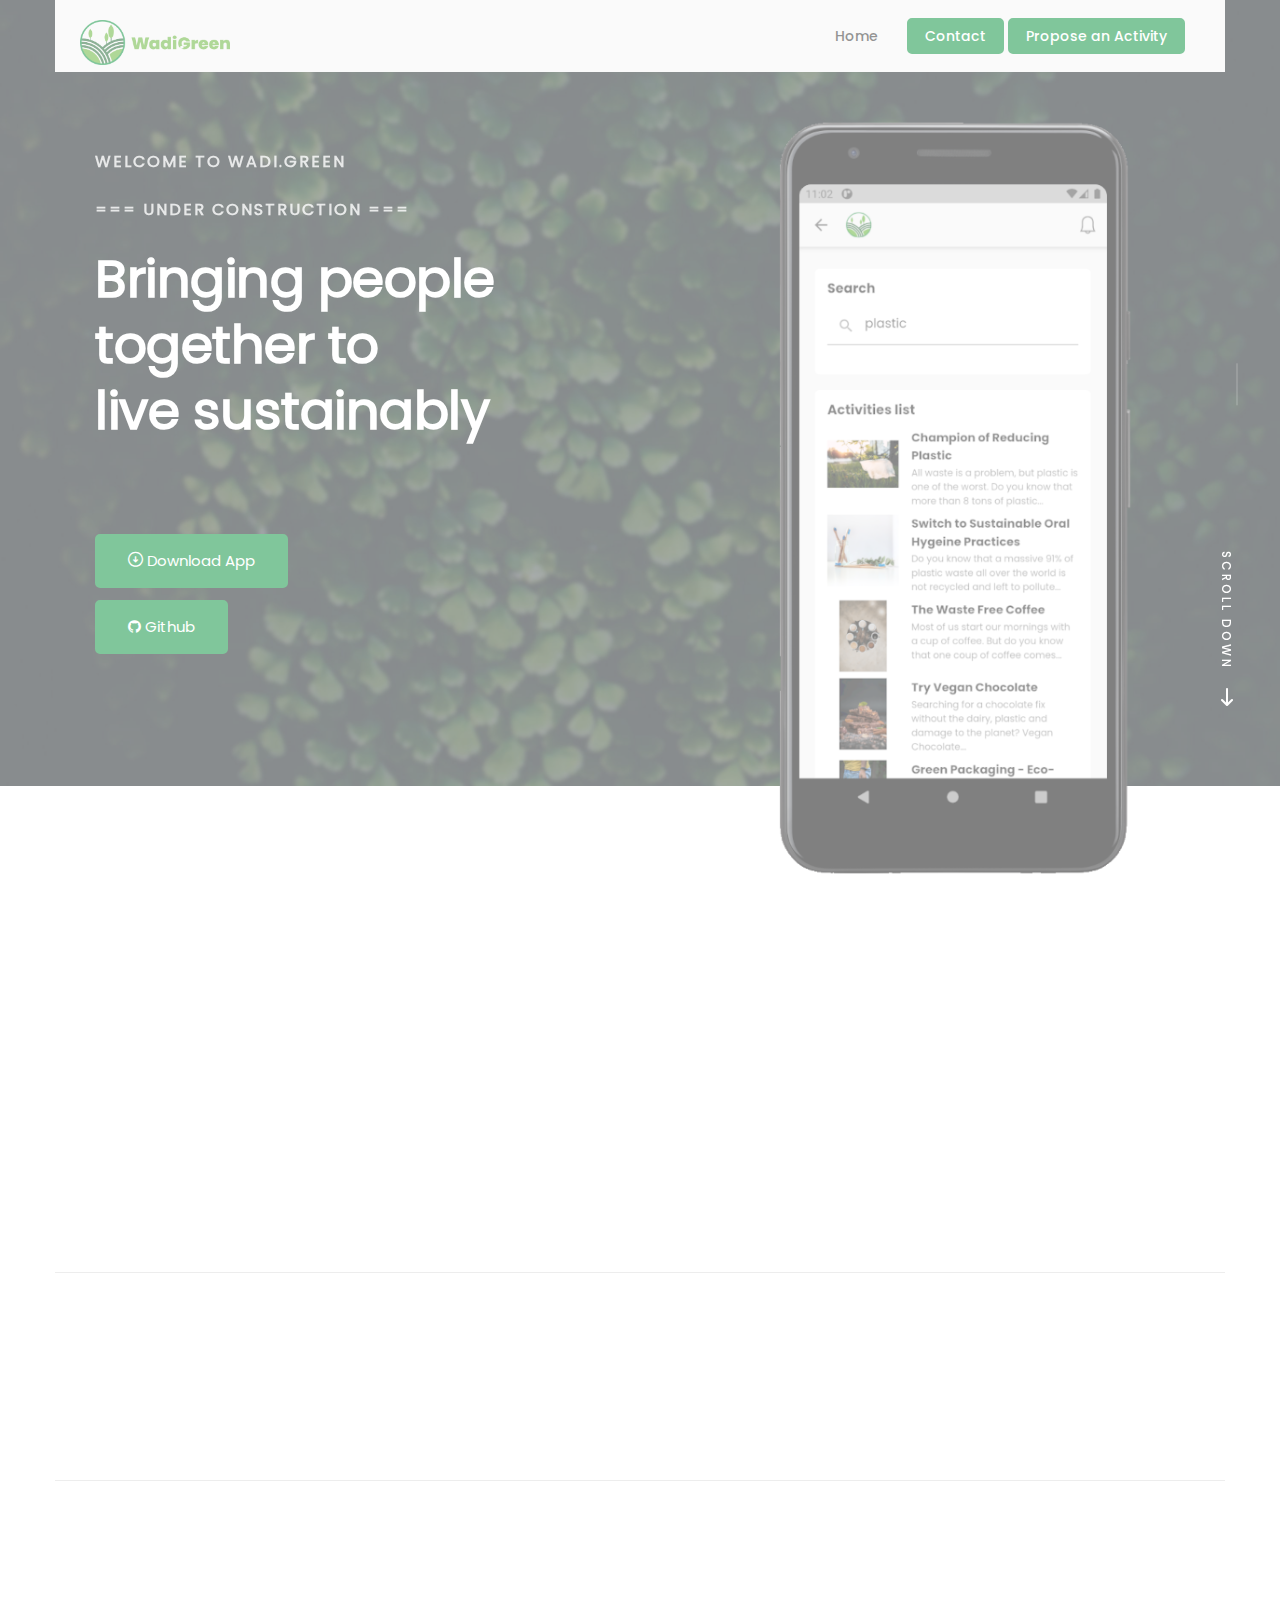
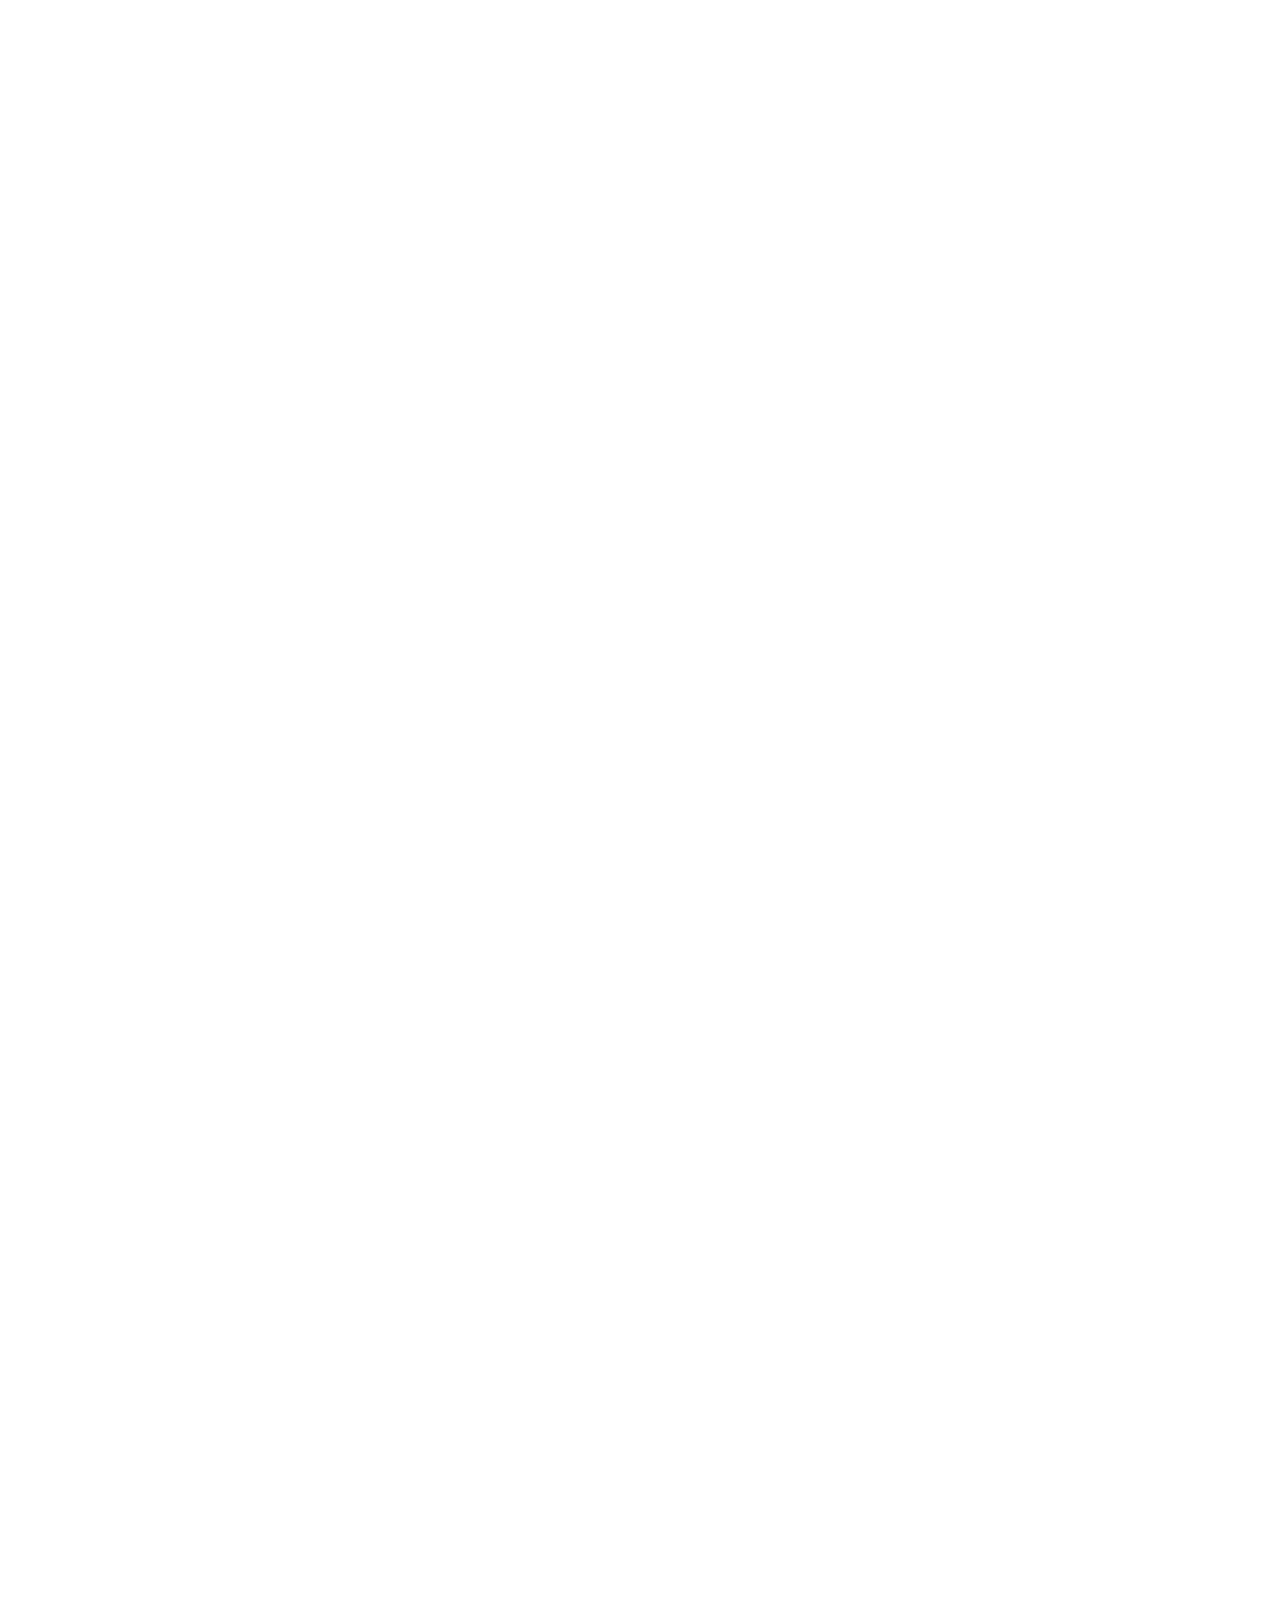
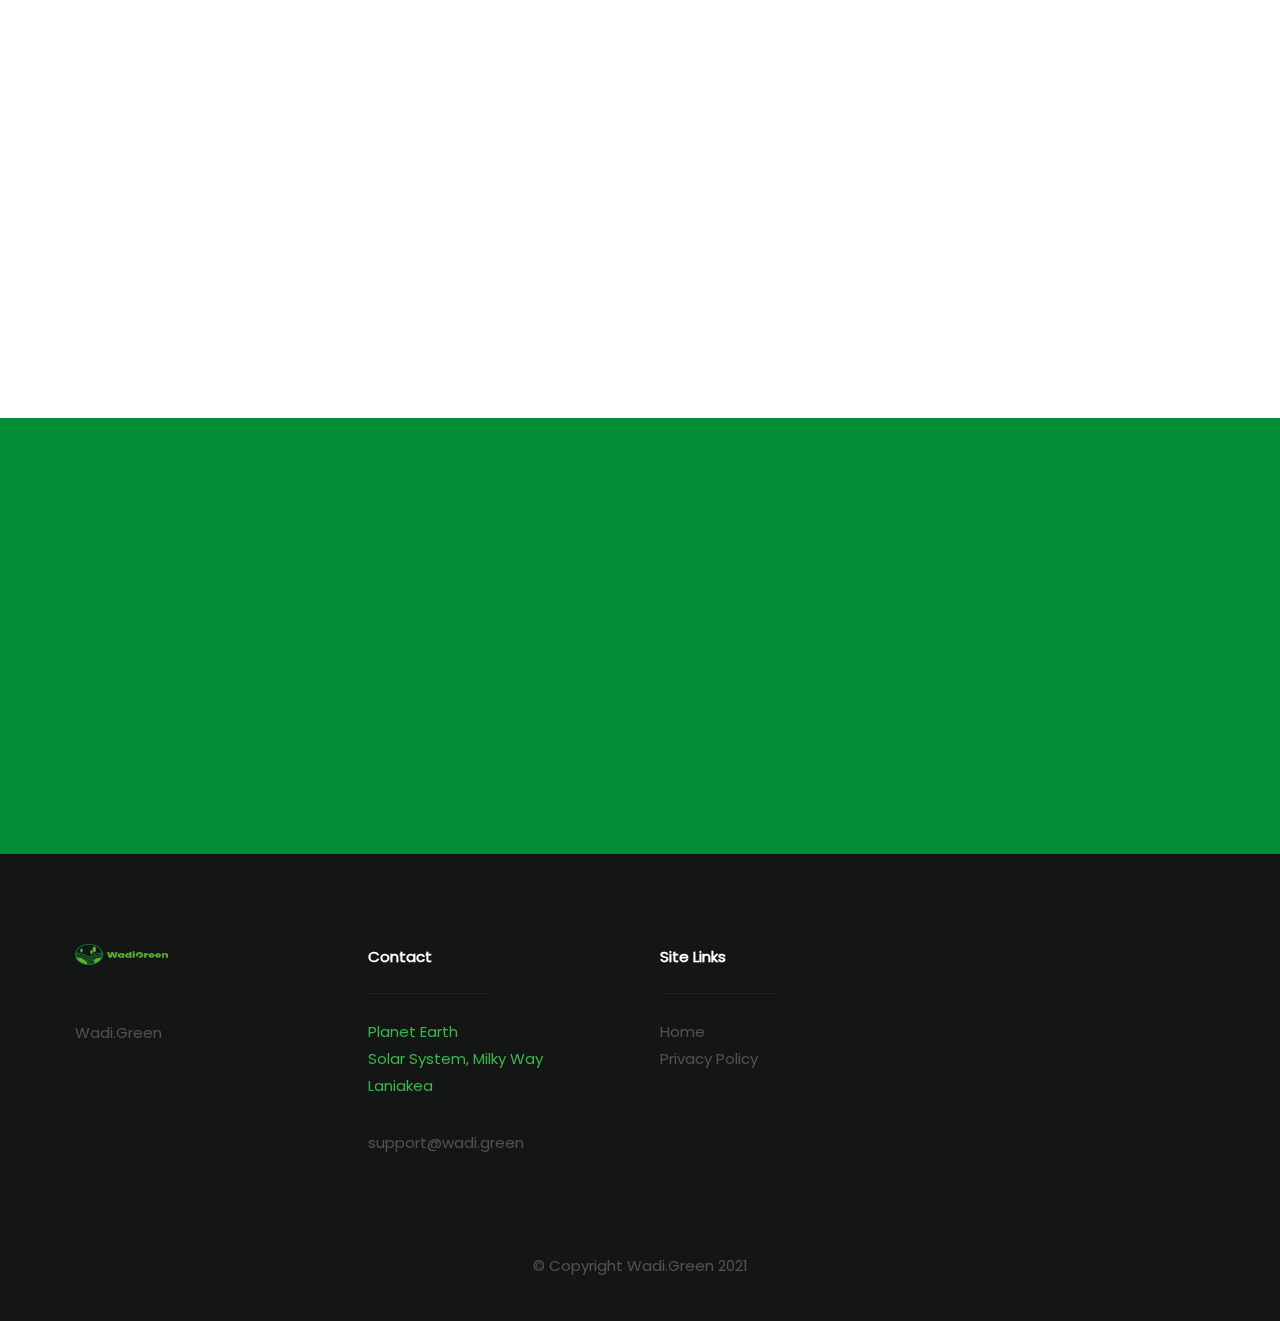
==== commit 9d344983: "feedback page added" ====
--- a/index.html
+++ b/index.html
@@ -52,6 +52,7 @@
                 <li class="current"><a class="smoothscroll" href="#home" title="home">Home</a></li>
             </ul>
             <a href="/contact.html" title="contact" class="button button-primary cta">Contact</a>
+            <a href="/activity.html" title="contact" class="button button-primary cta">Propose an Activity</a>
         </nav>
 
         <a class="header-menu-toggle" href="#"><span>Menu</span></a>
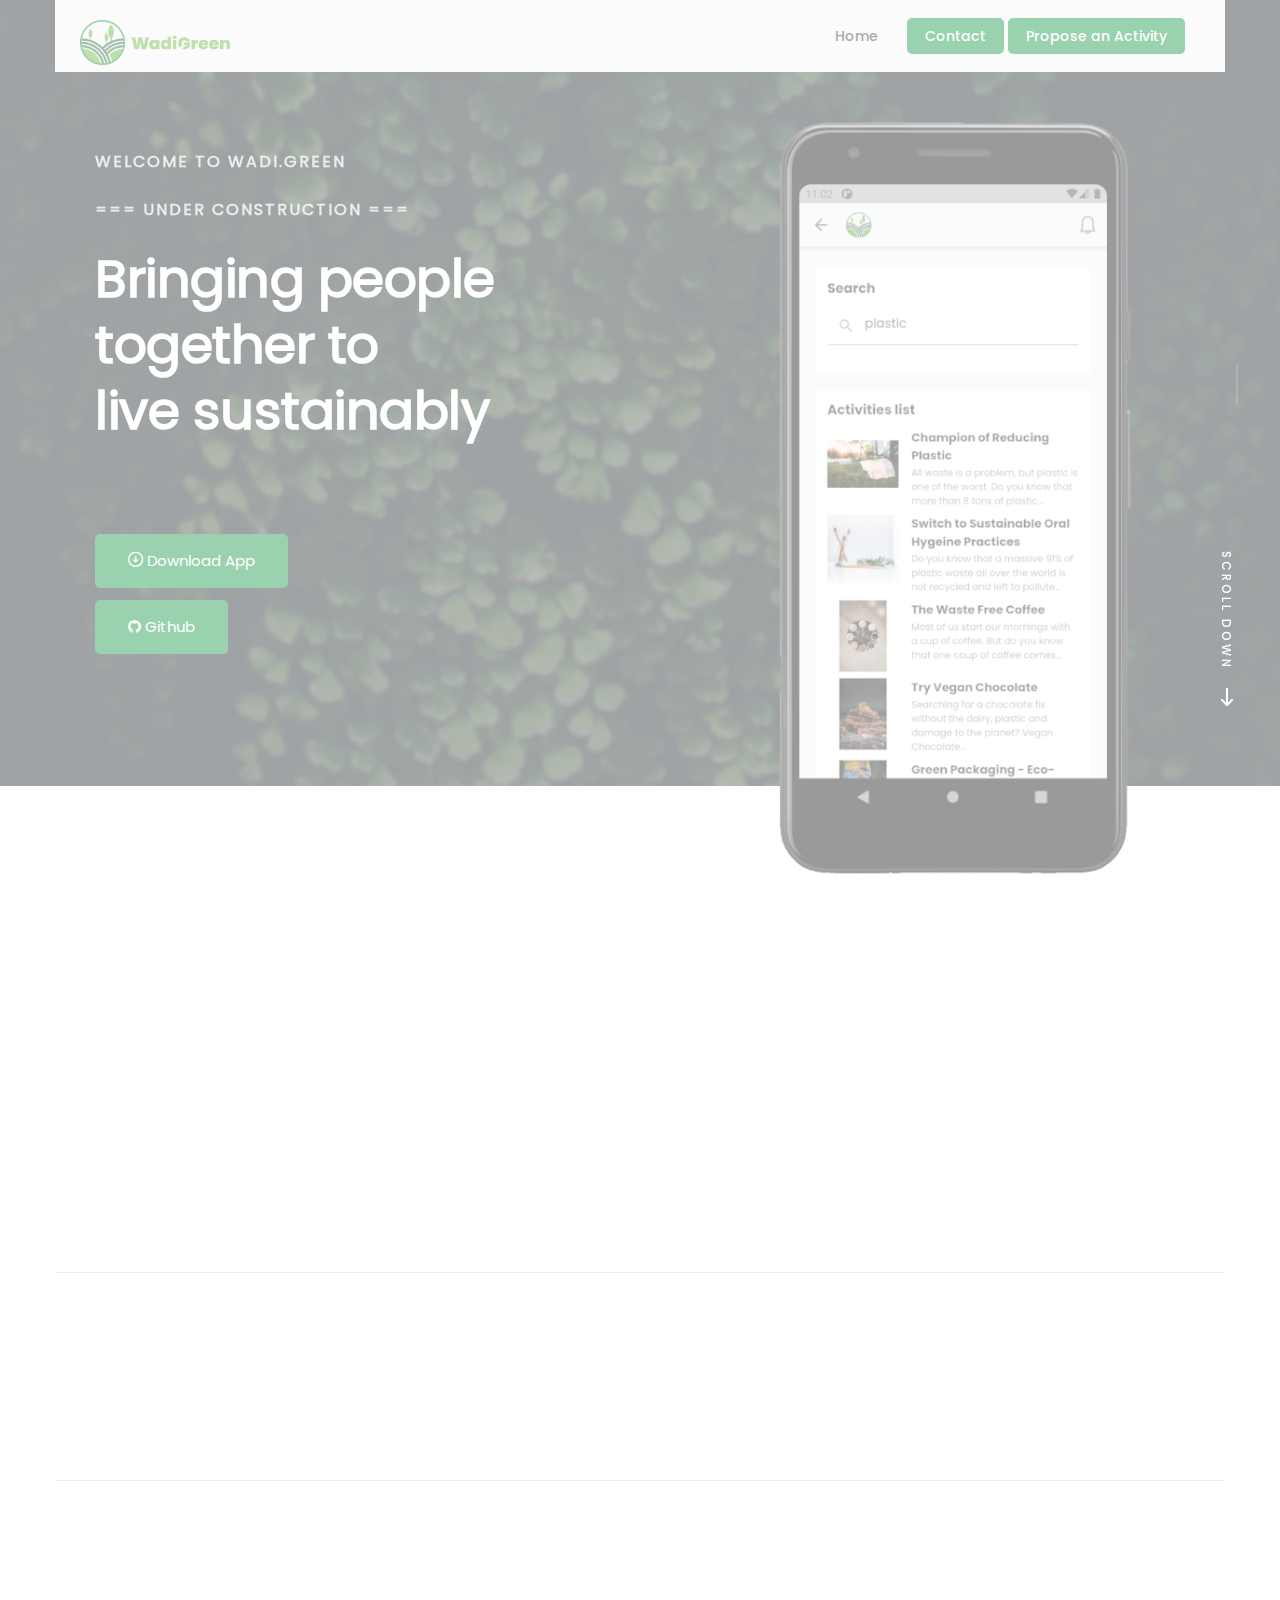
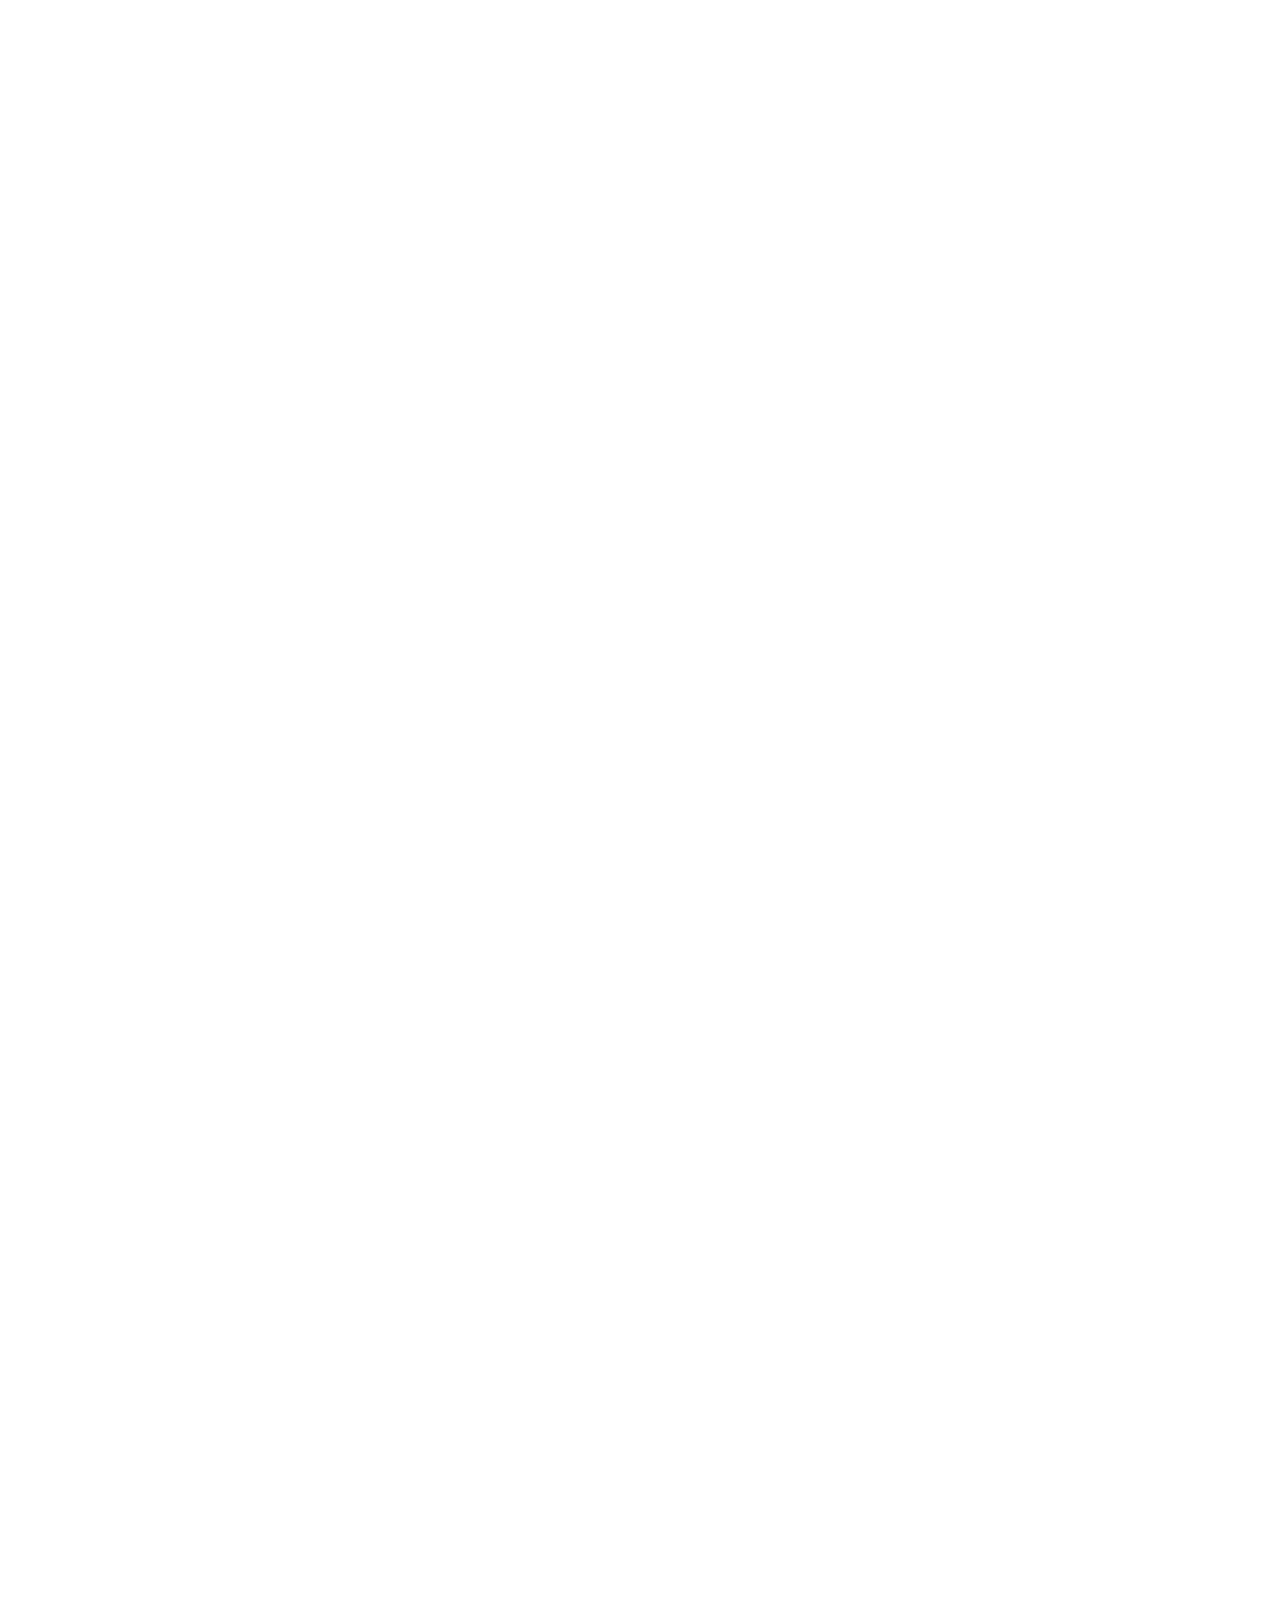
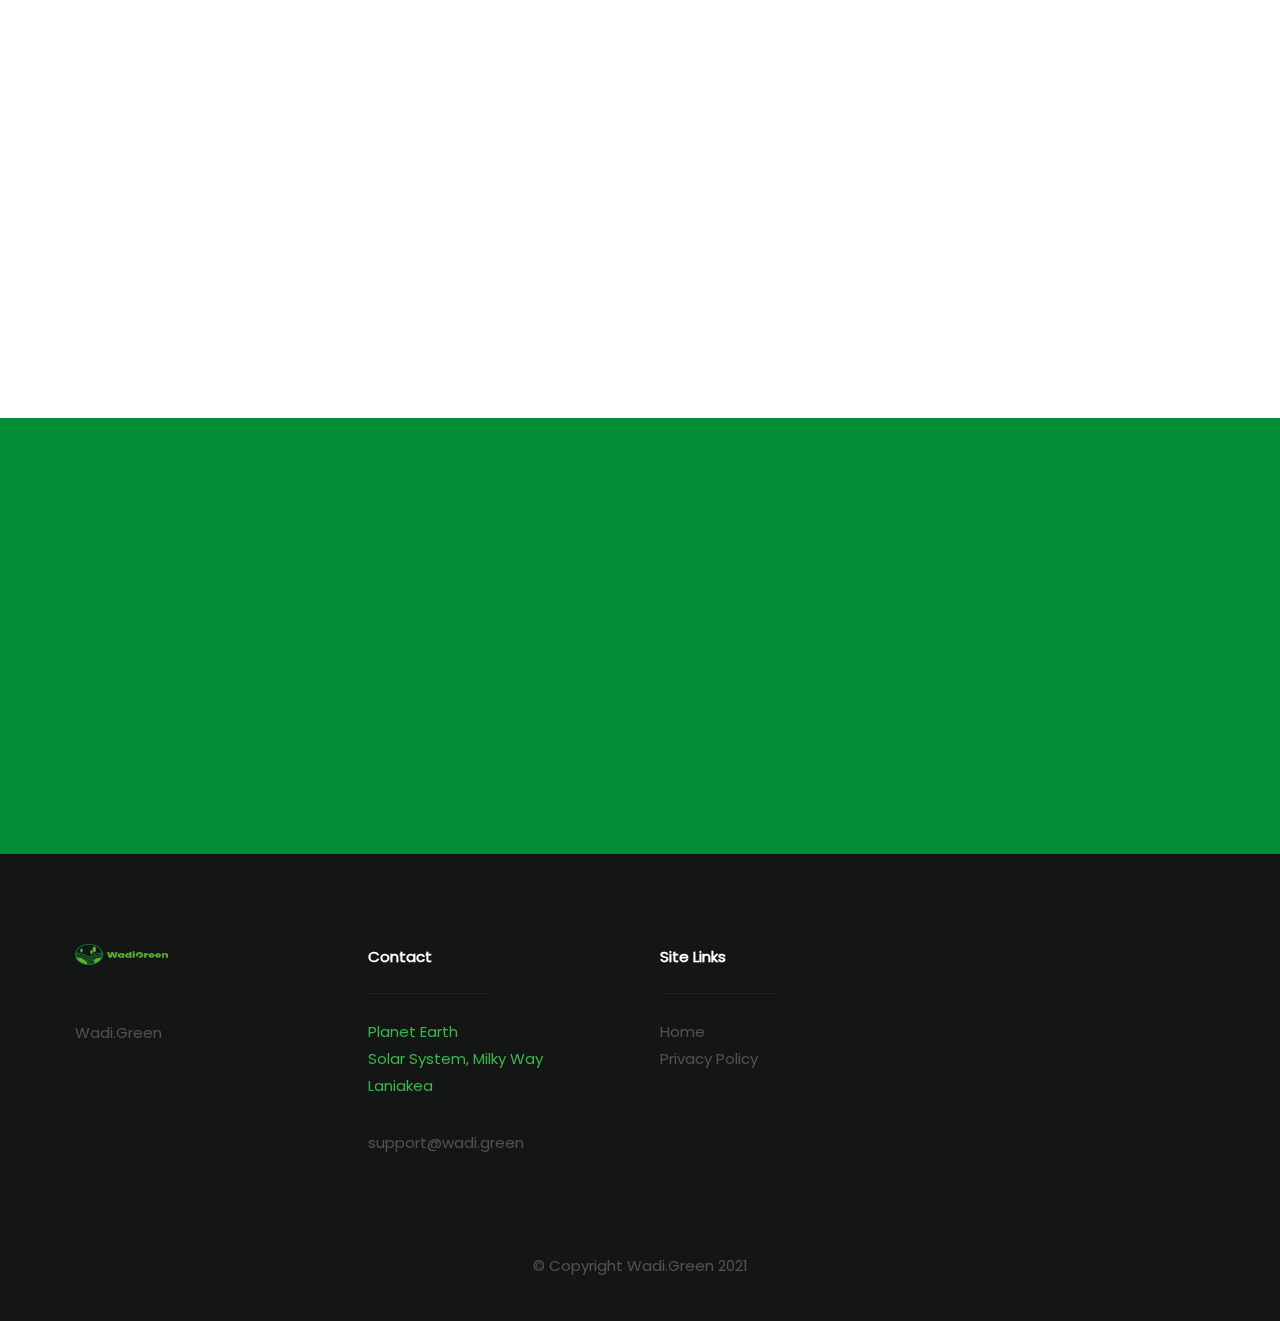
==== commit b11178ea: "play store url" ====
--- a/index.html
+++ b/index.html
@@ -86,7 +86,7 @@
                             Download App
                         </a>
                     </div>
-                    
+
                     <div class="buttons" data-aos="fade-up">
                         <a href="https://github.com/wadi-green/Wadi.Green" class="button button-primary">
                             <span class="fa fa-github" aria-hidden="true"></span>
@@ -141,7 +141,8 @@
                 <p class="lead" data-aos="fade-up">
                     The aim is to provide people with a plateform where they can teach & learn about different
                     sustainable life-styles that everyone around the world are accustomed to. Whether its a small habit
-                    you have to reduce your daily water consumption or something as large as starting a local campaign to
+                    you have to reduce your daily water consumption or something as large as starting a local campaign
+                    to
                     stop plastic consumption, share it with everyone.
                 </p>
             </div>
@@ -204,10 +205,13 @@
                 <div class="bgrid feature" data-aos="fade-up">
                     <a href="/contact.html"><span class="icon"><i class="icon-gift"></i></span></a>
                     <div class="service-content">
-                        <a href="/contact.html"><h3>Crowd sourced</h3></a>
+                        <a href="/contact.html">
+                            <h3>Crowd sourced</h3>
+                        </a>
                         <p>You don't have to be an expert in the field of sustainable
                             living or track every ounce of your CO2 footprint to be a part of this
-                            community. If you have the <a href="/contact.html">tiniest of idea</a> on how to e.g save water while showering, or
+                            community. If you have the <a href="/contact.html">tiniest of idea</a> on how to e.g save
+                            water while showering, or
                             reduce
                             energy bills and are willing to teach, you belong here. If you want to
                             learn how to live more sustainably, you belong here.
@@ -302,7 +306,8 @@
                 </p> -->
 
                 <ul class="download-badges">
-                    <li><a href="#" title="" class="badge-googleplay" data-aos="fade-up">Play Store</a></li>
+                    <li><a href="https://play.google.com/store/apps/details?id=green.wadi.app" title=""
+                            class="badge-googleplay" data-aos="fade-up">Play Store</a></li>
                 </ul>
 
             </div>
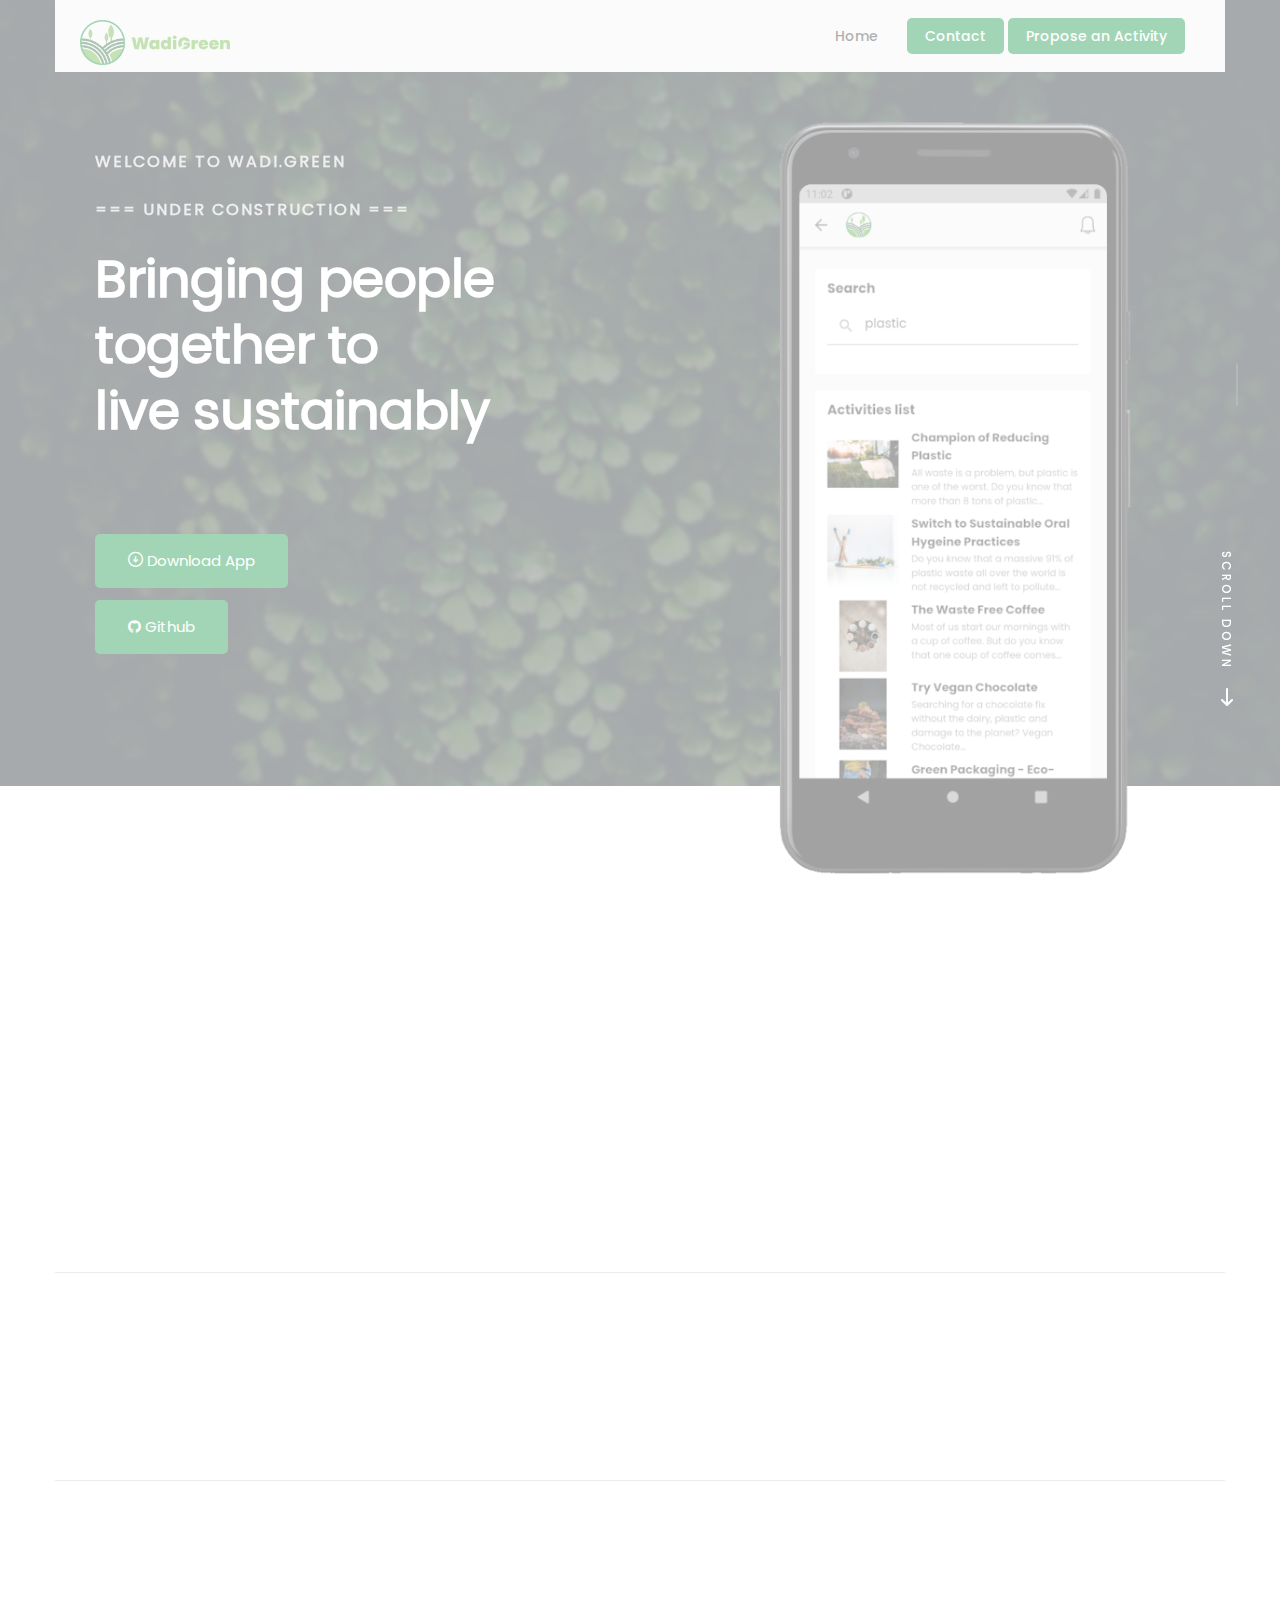
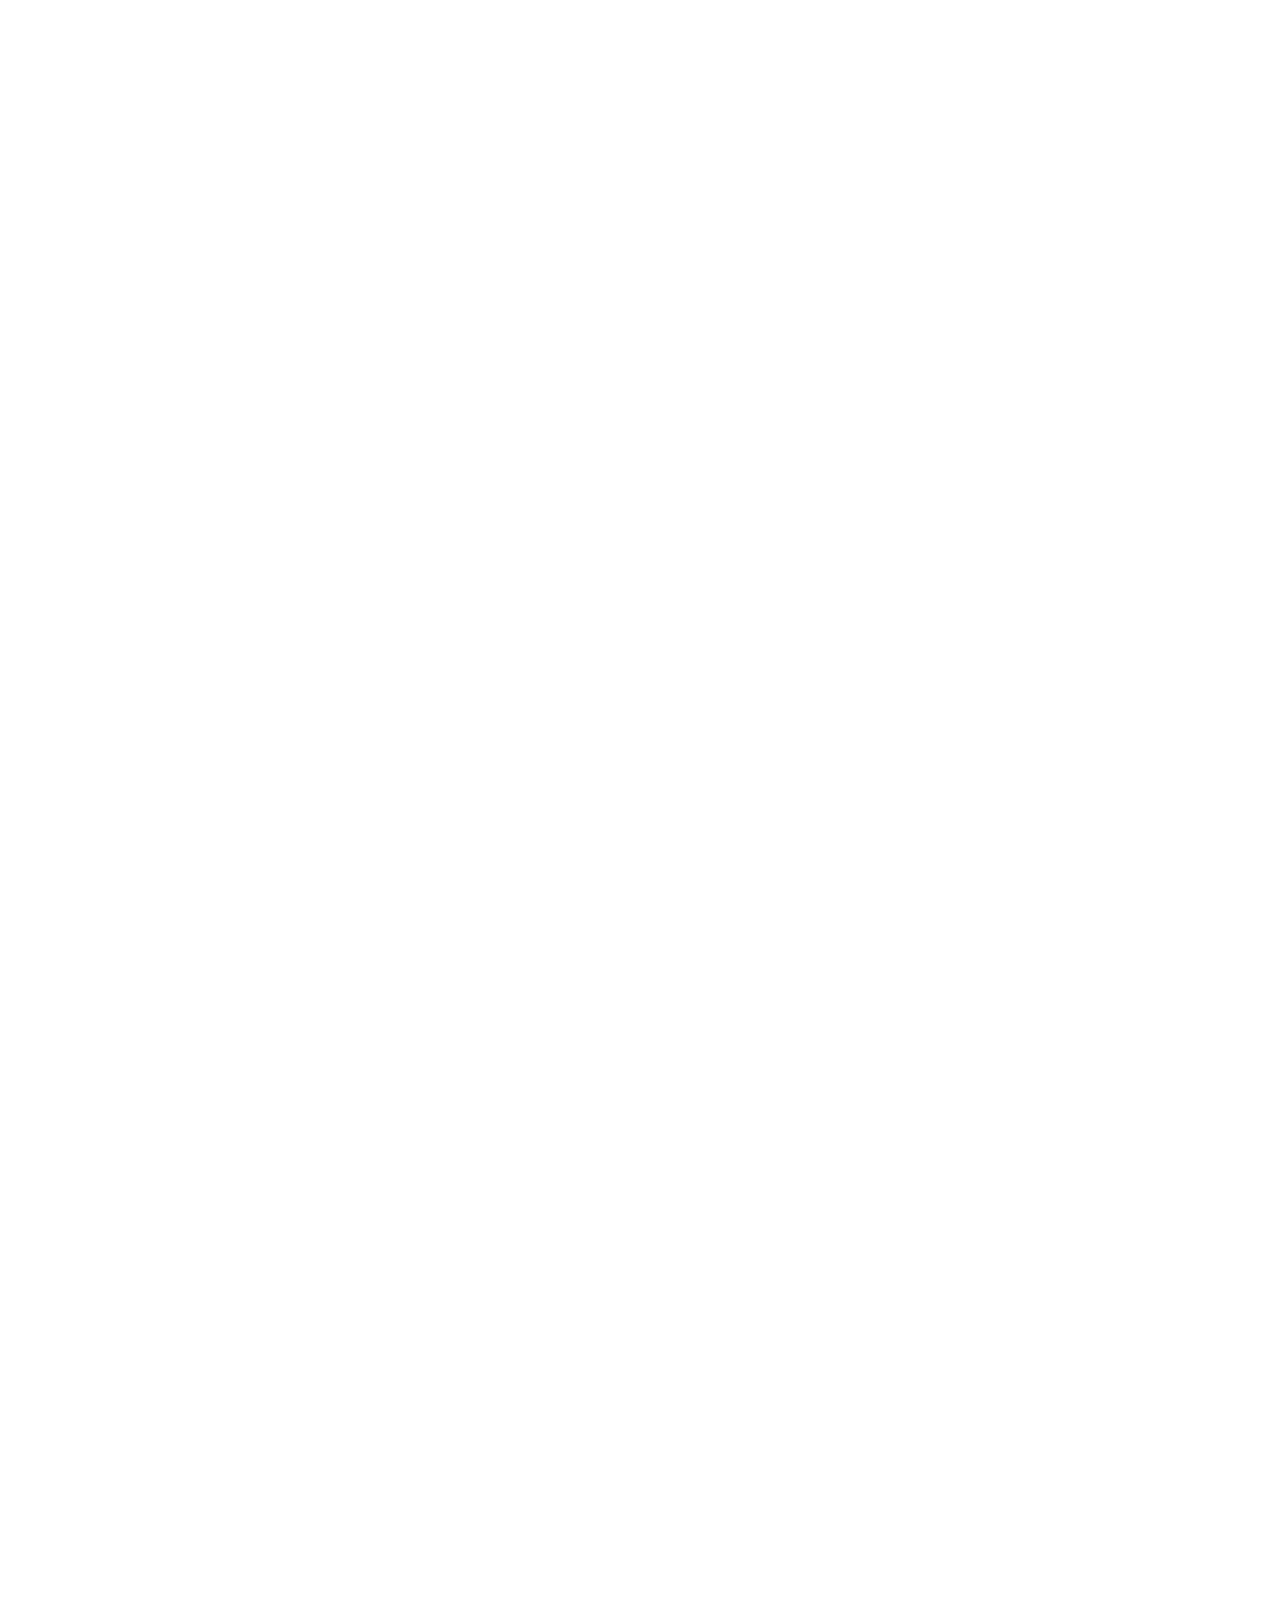
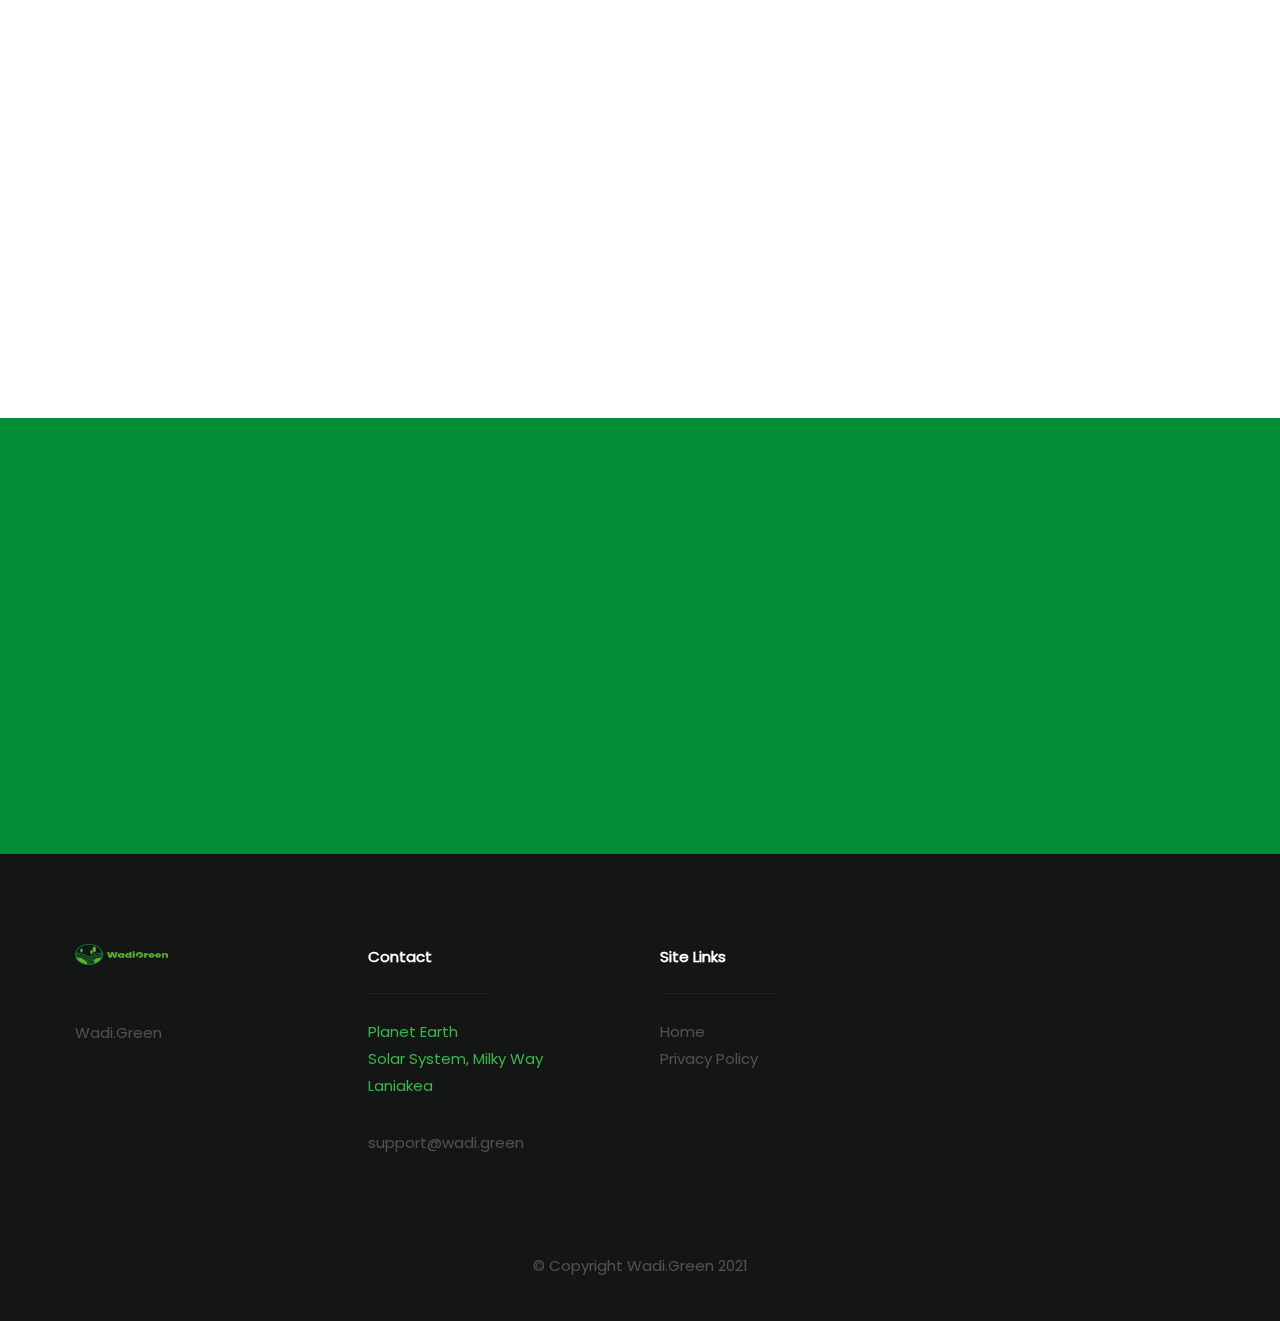
==== commit 02293942: "Meta tags" ====
--- a/index.html
+++ b/index.html
@@ -14,6 +14,10 @@
     <meta name="description" content="Bringing people together to live sustainably">
     <meta name="title" content="Wadi.Green - Adapt an eco-friendly life style">
     <meta name="author" content="">
+    <meta property="og:title" content="Wadi.Green - Adapt an eco-friendly life style">
+    <meta property="og:image" content="https://wadi.green/images/logo.png">
+    <meta property="og:description" content="Bringing people together to live sustainably">
+    <meta property="og:url" content="https://wadi.green/index.html">
 
     <!-- mobile specific metas
    ================================================== -->
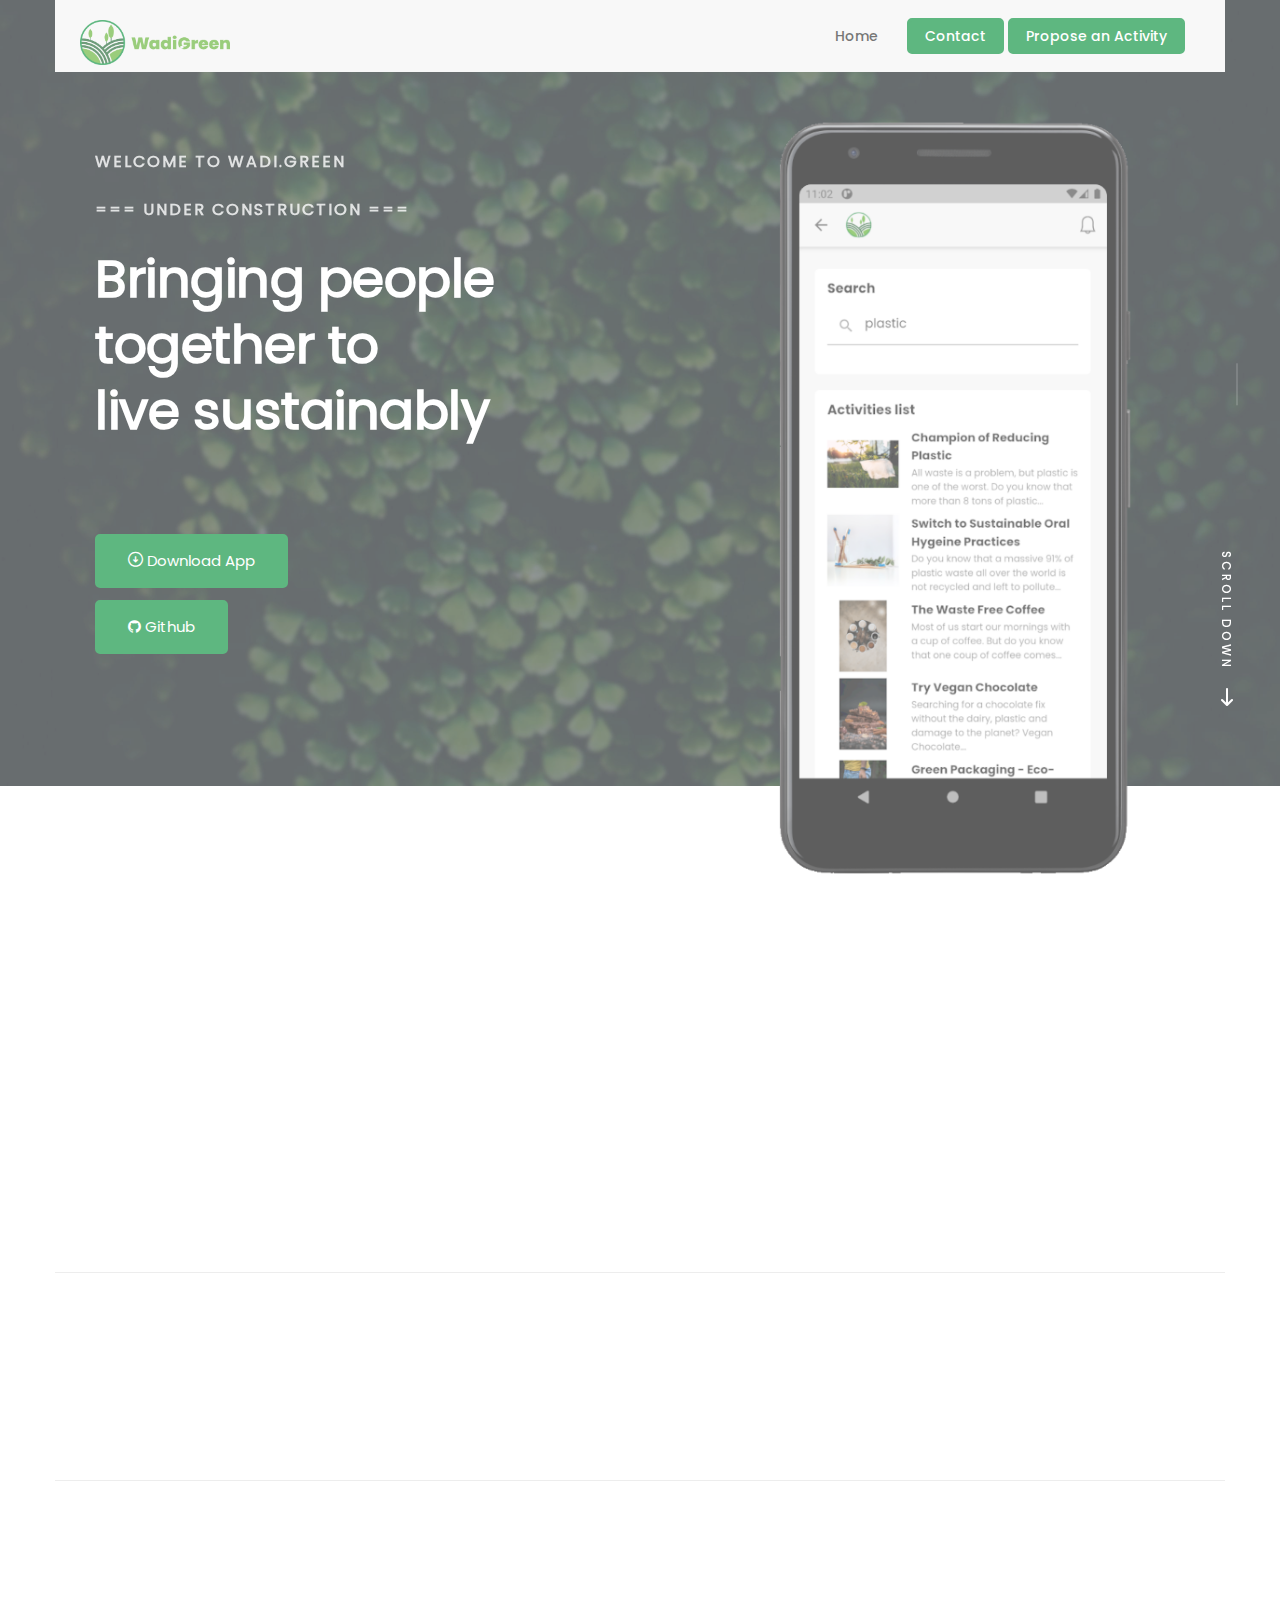
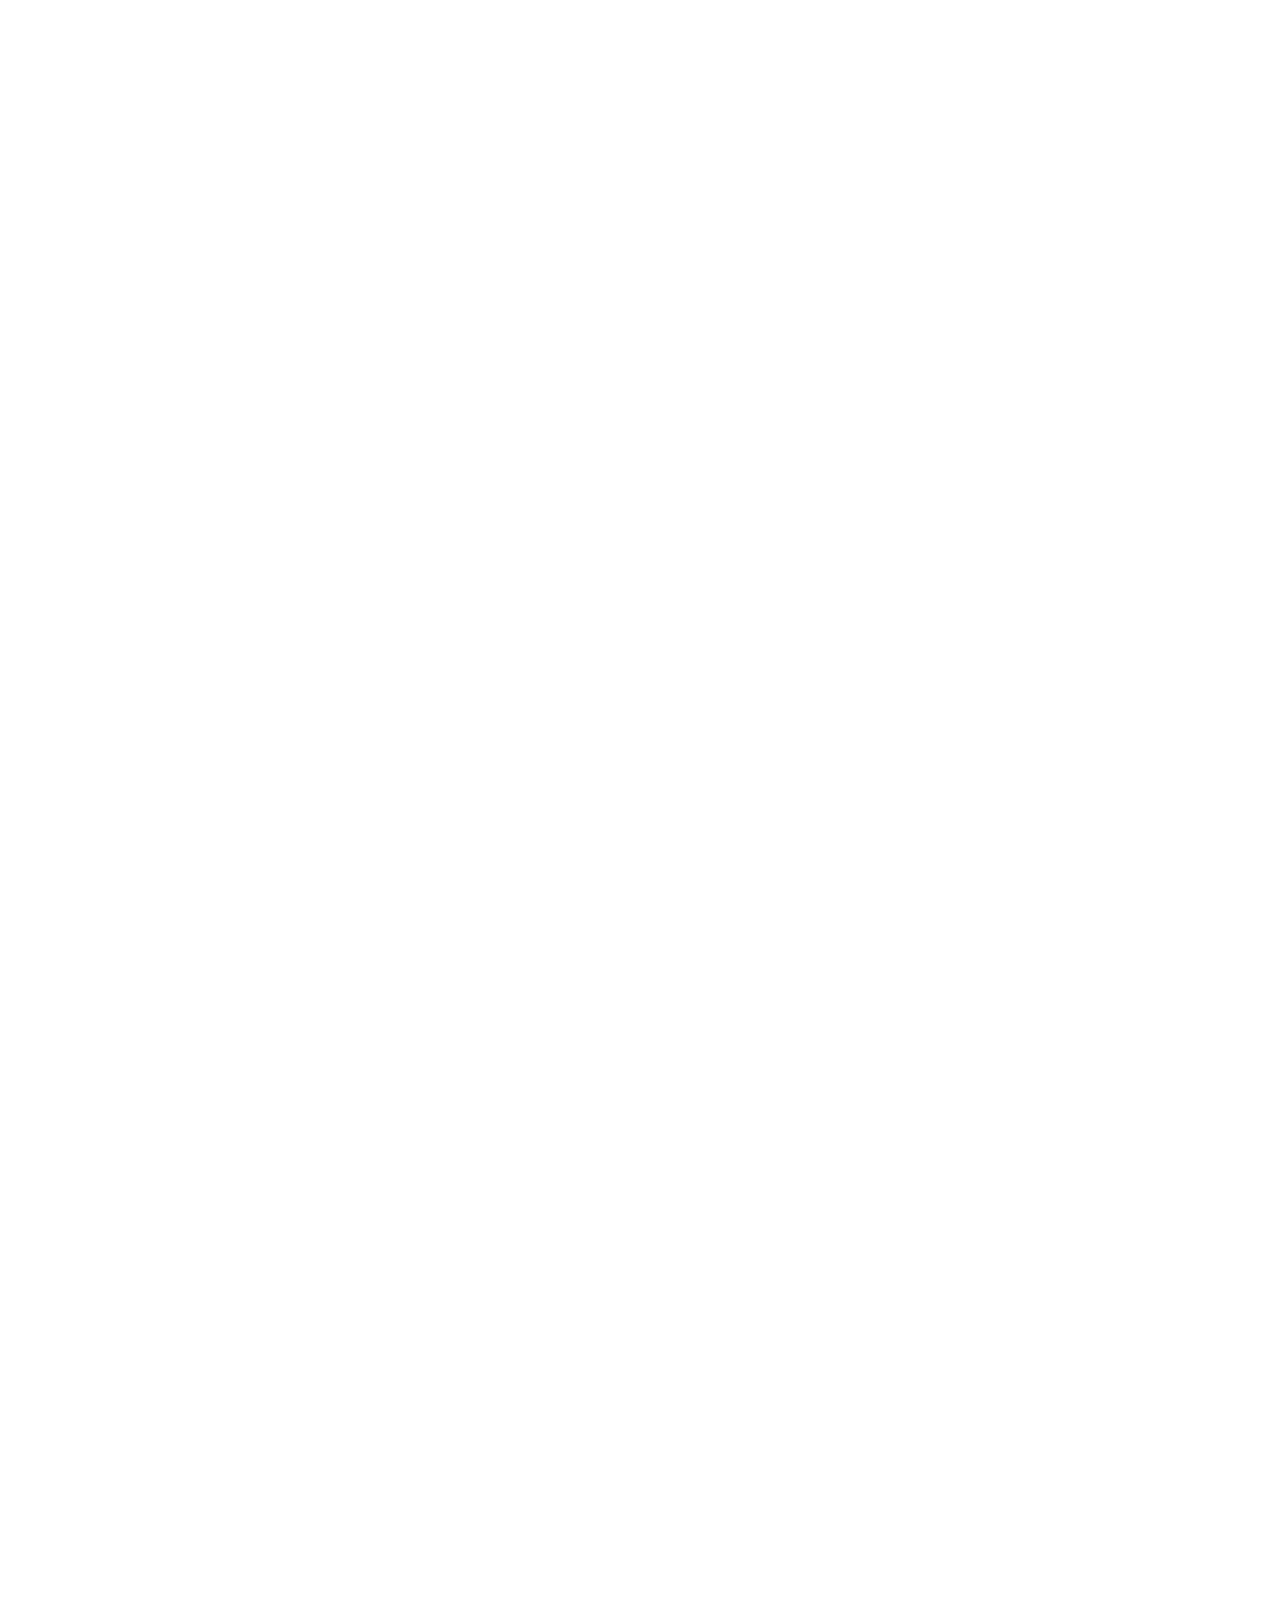
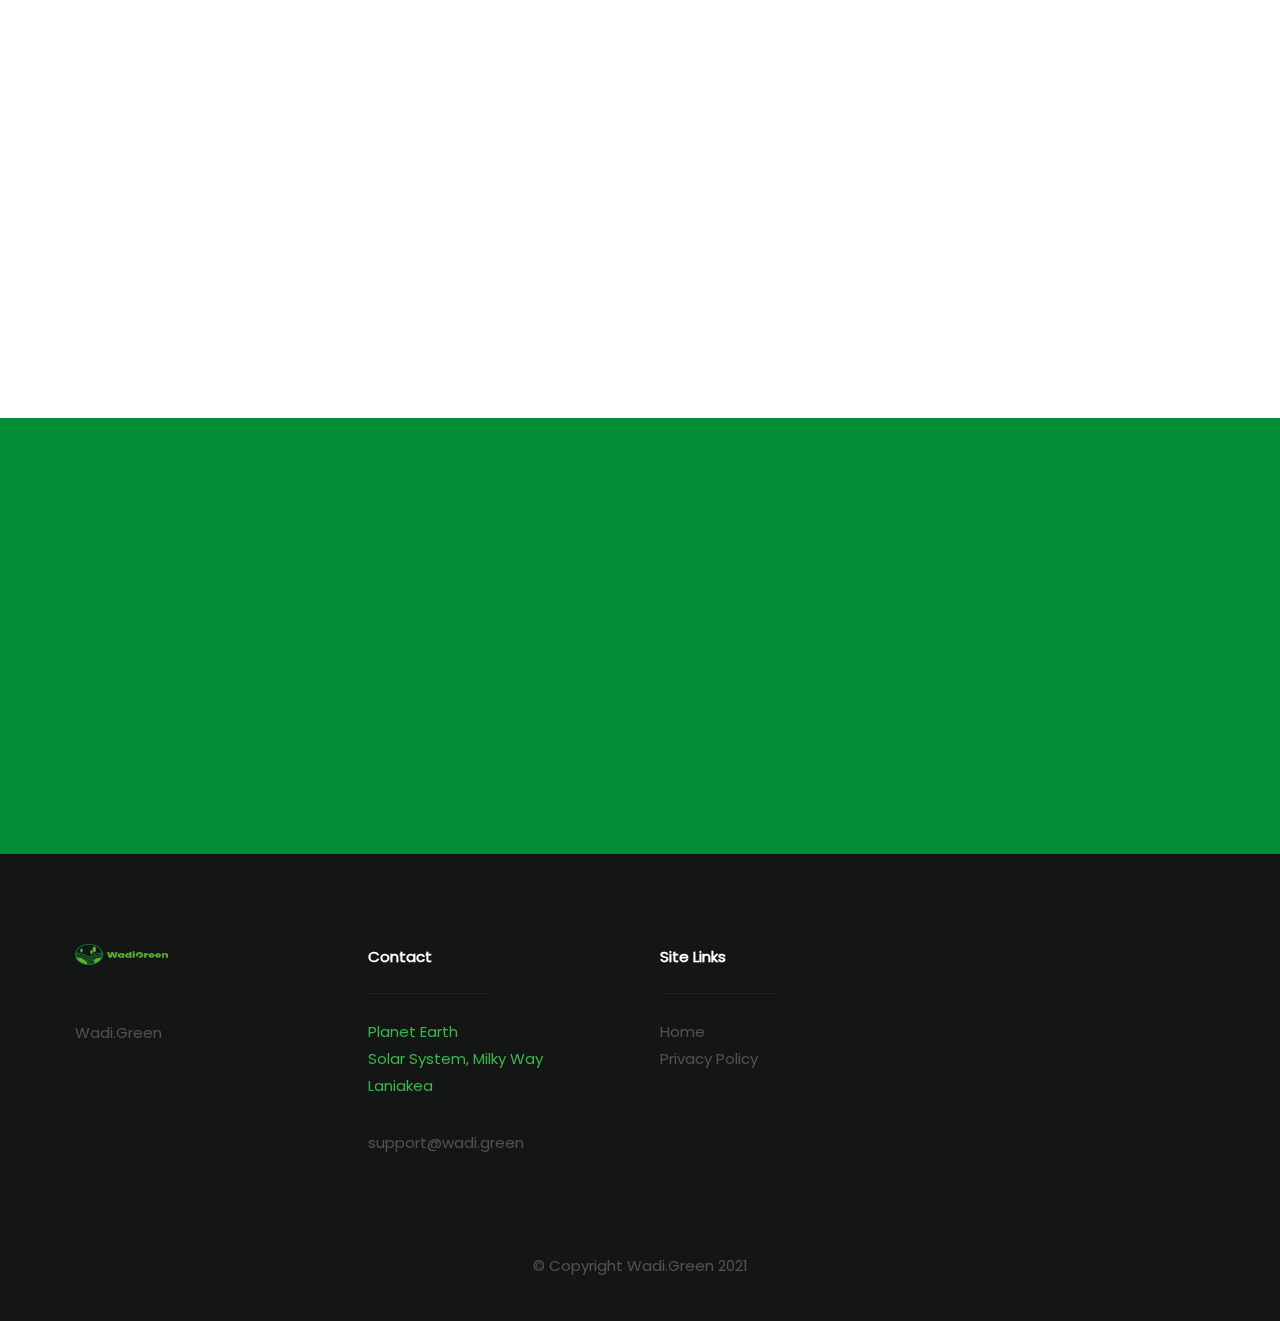
==== commit 7550fb6e: "spelling mistake :)" ====
--- a/index.html
+++ b/index.html
@@ -143,7 +143,7 @@
             </div>
             <div class="col-eight">
                 <p class="lead" data-aos="fade-up">
-                    The aim is to provide people with a plateform where they can teach & learn about different
+                    The aim is to provide people with a platform where they can teach & learn about different
                     sustainable life-styles that everyone around the world are accustomed to. Whether its a small habit
                     you have to reduce your daily water consumption or something as large as starting a local campaign
                     to
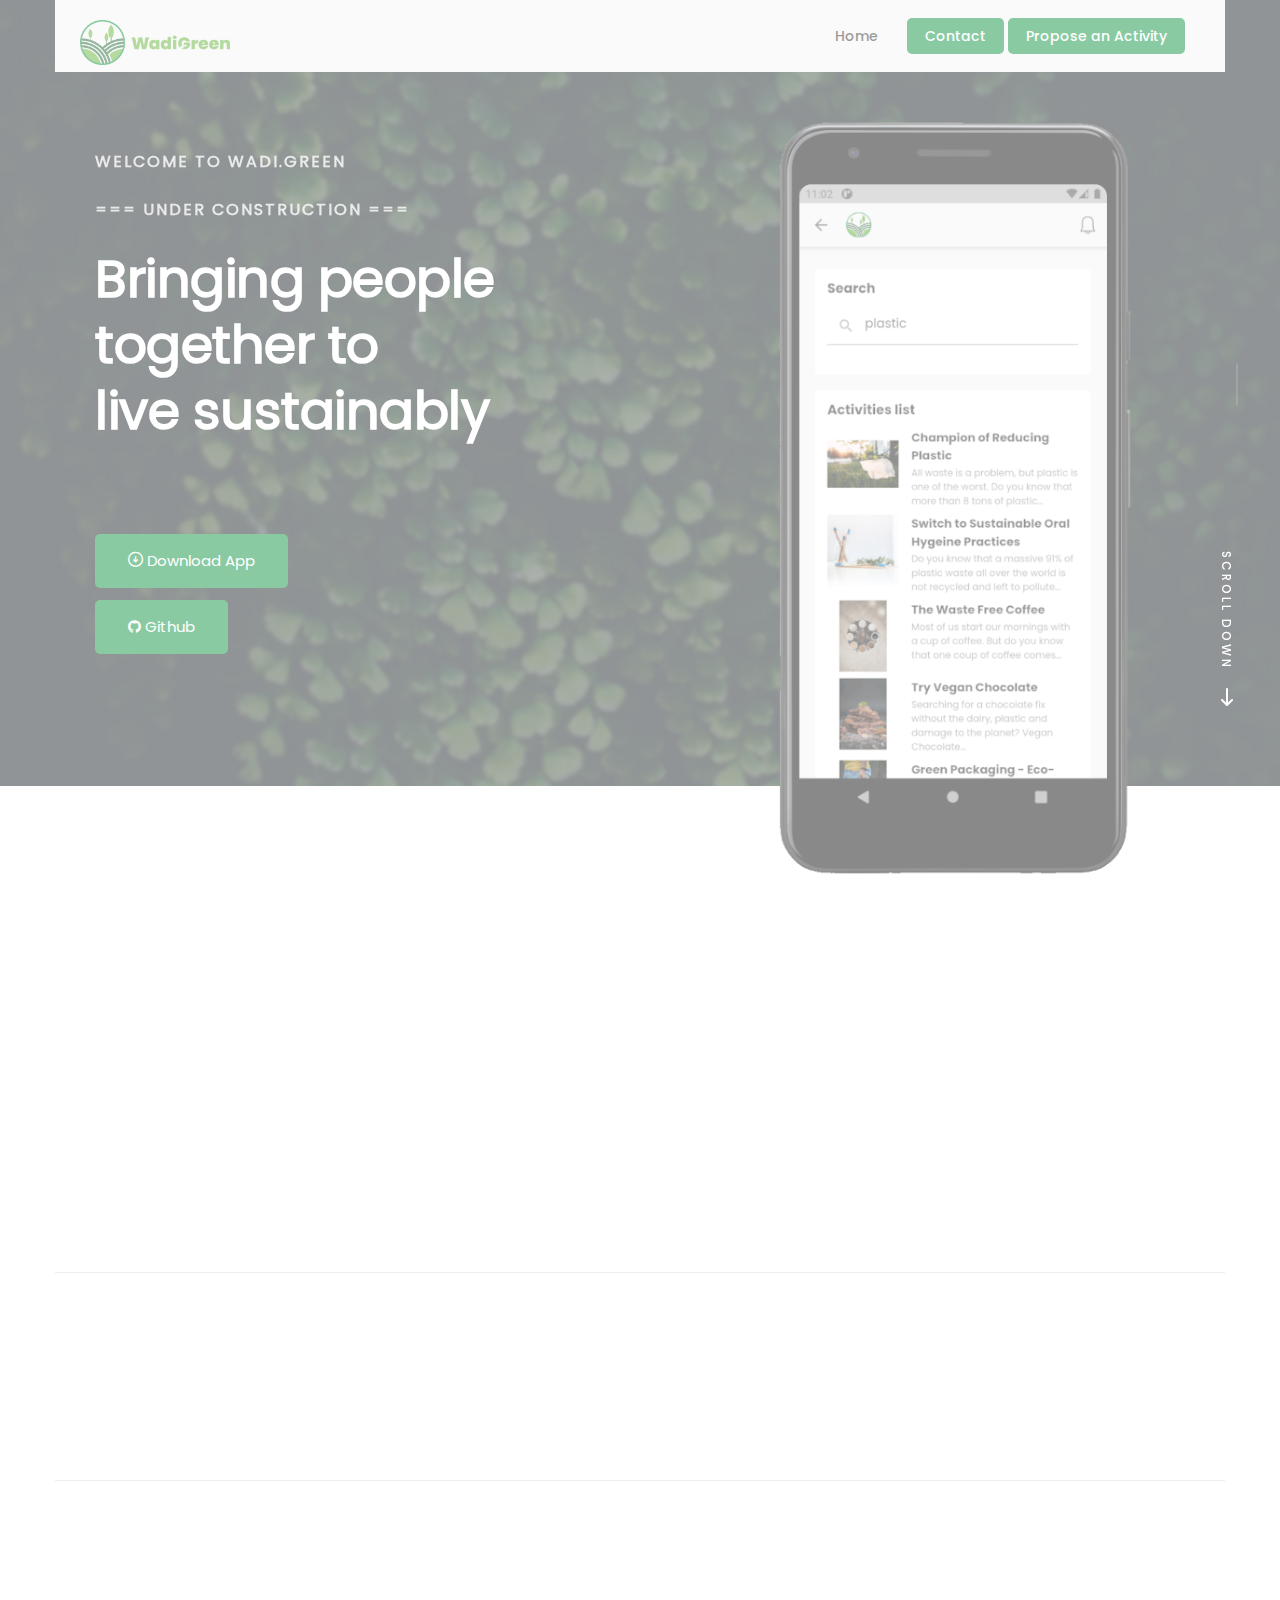
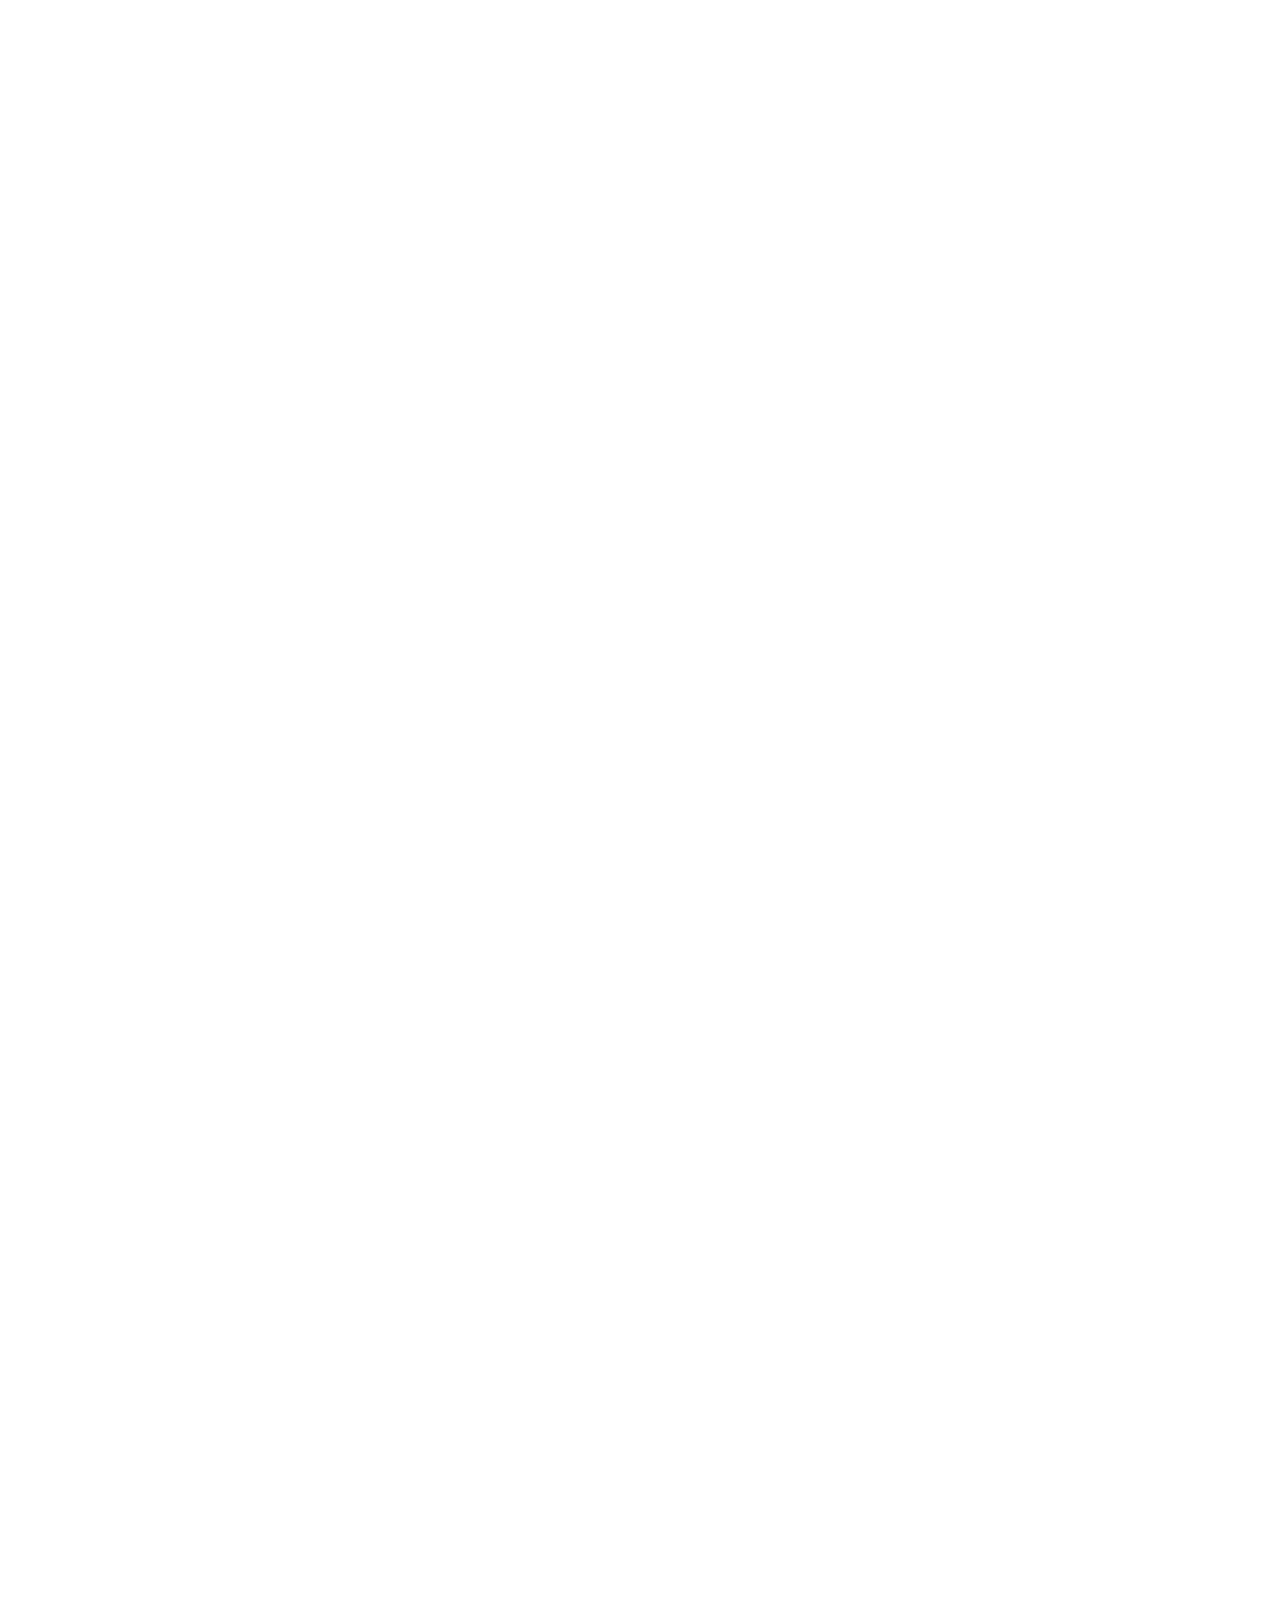
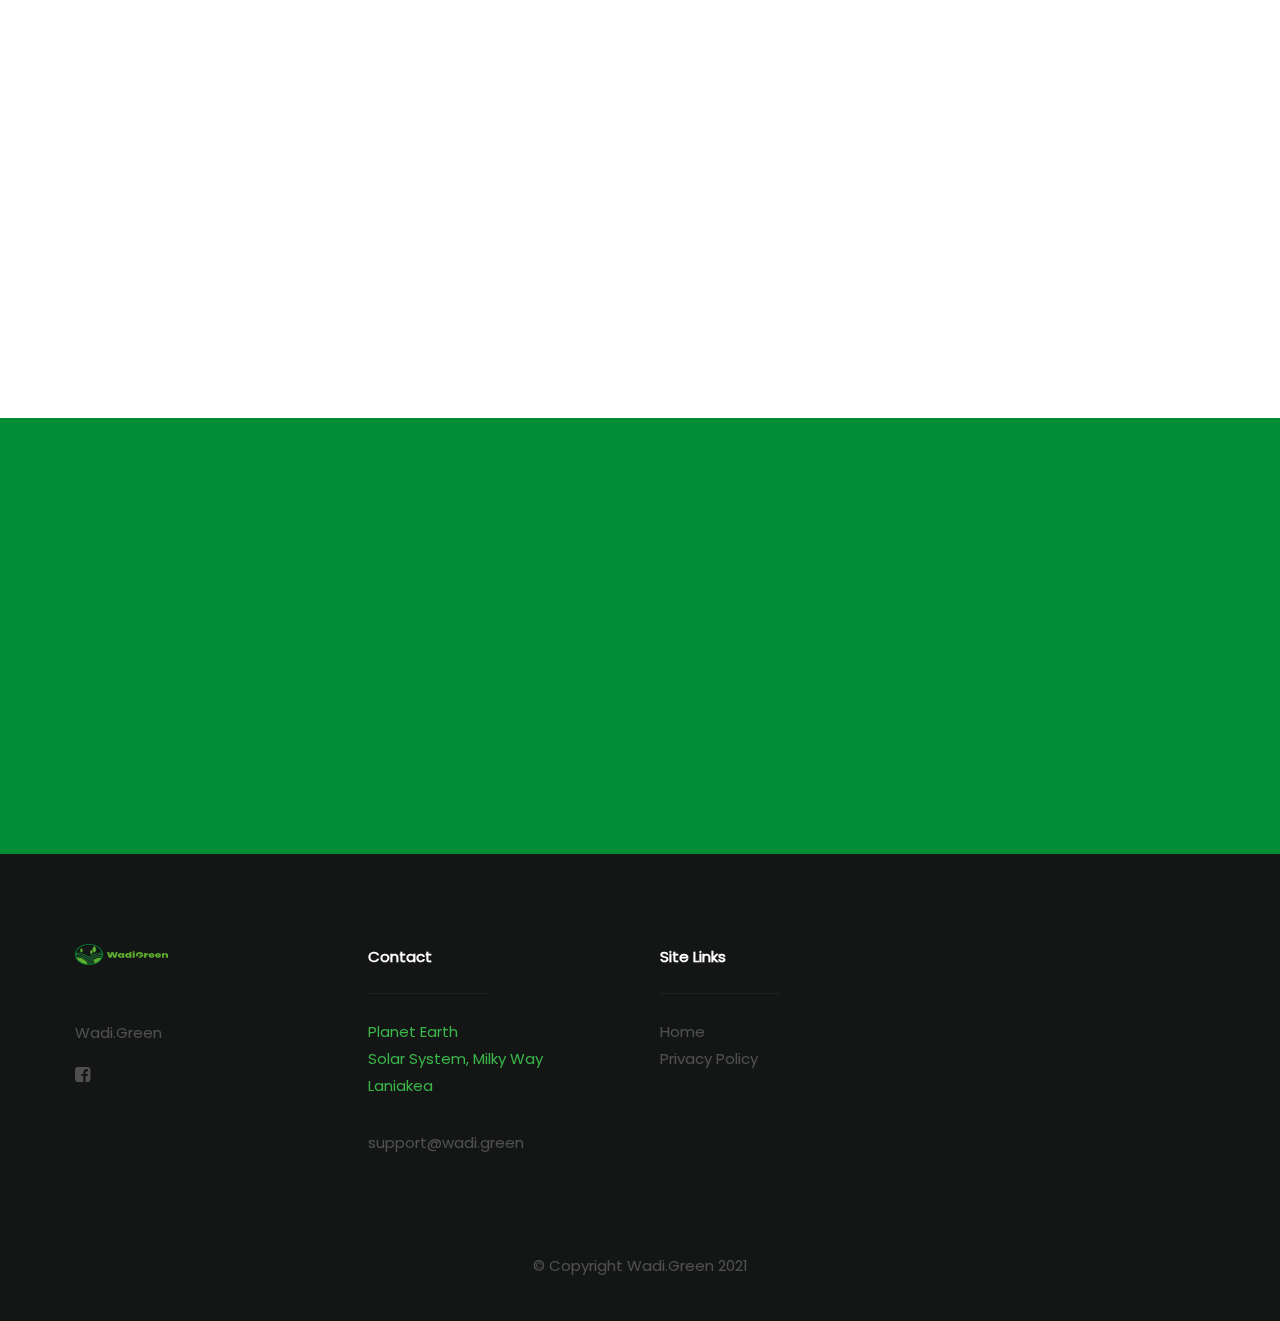
==== commit 5a309097: "link to fb added" ====
--- a/index.html
+++ b/index.html
@@ -331,11 +331,11 @@
                     <p>
                         Wadi.Green
                     </p>
-                    <!-- <ul class="footer-social-list">
+                    <ul class="footer-social-list">
                         <li>
-                            <a href="#"><i class="fa fa-facebook-square"></i></a>
+                            <a href="https://www.facebook.com/WadiGreen-105256544984163"><i class="fa fa-facebook-square"></i></a>
                         </li>
-                        <li>
+                        <!-- <li>
                             <a href="#"><i class="fa fa-twitter"></i></a>
                         </li>
                         <li>
@@ -346,8 +346,8 @@
                         </li>
                         <li>
                             <a href="#"><i class="fa fa-instagram"></i></a>
-                        </li>
-                    </ul> -->
+                        </li> -->
+                    </ul>
 
 
                 </div> <!-- end footer-info -->
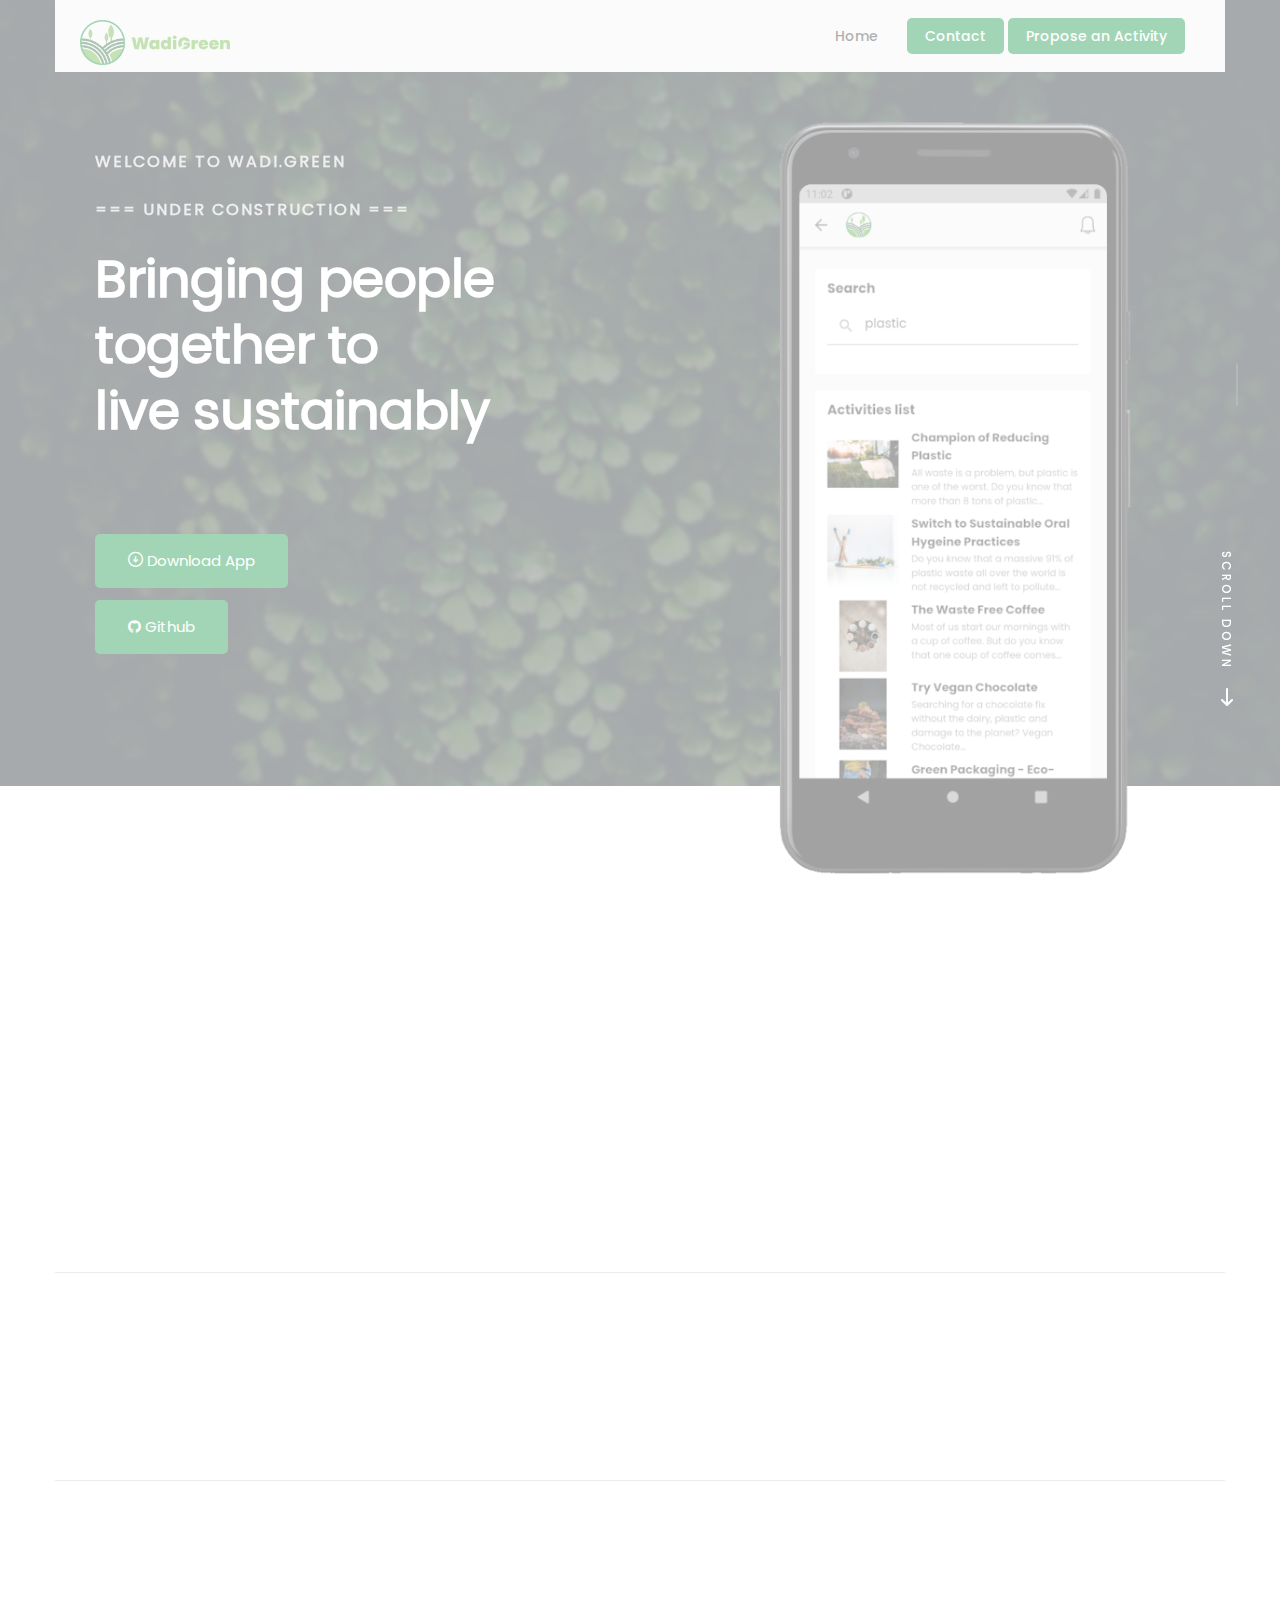
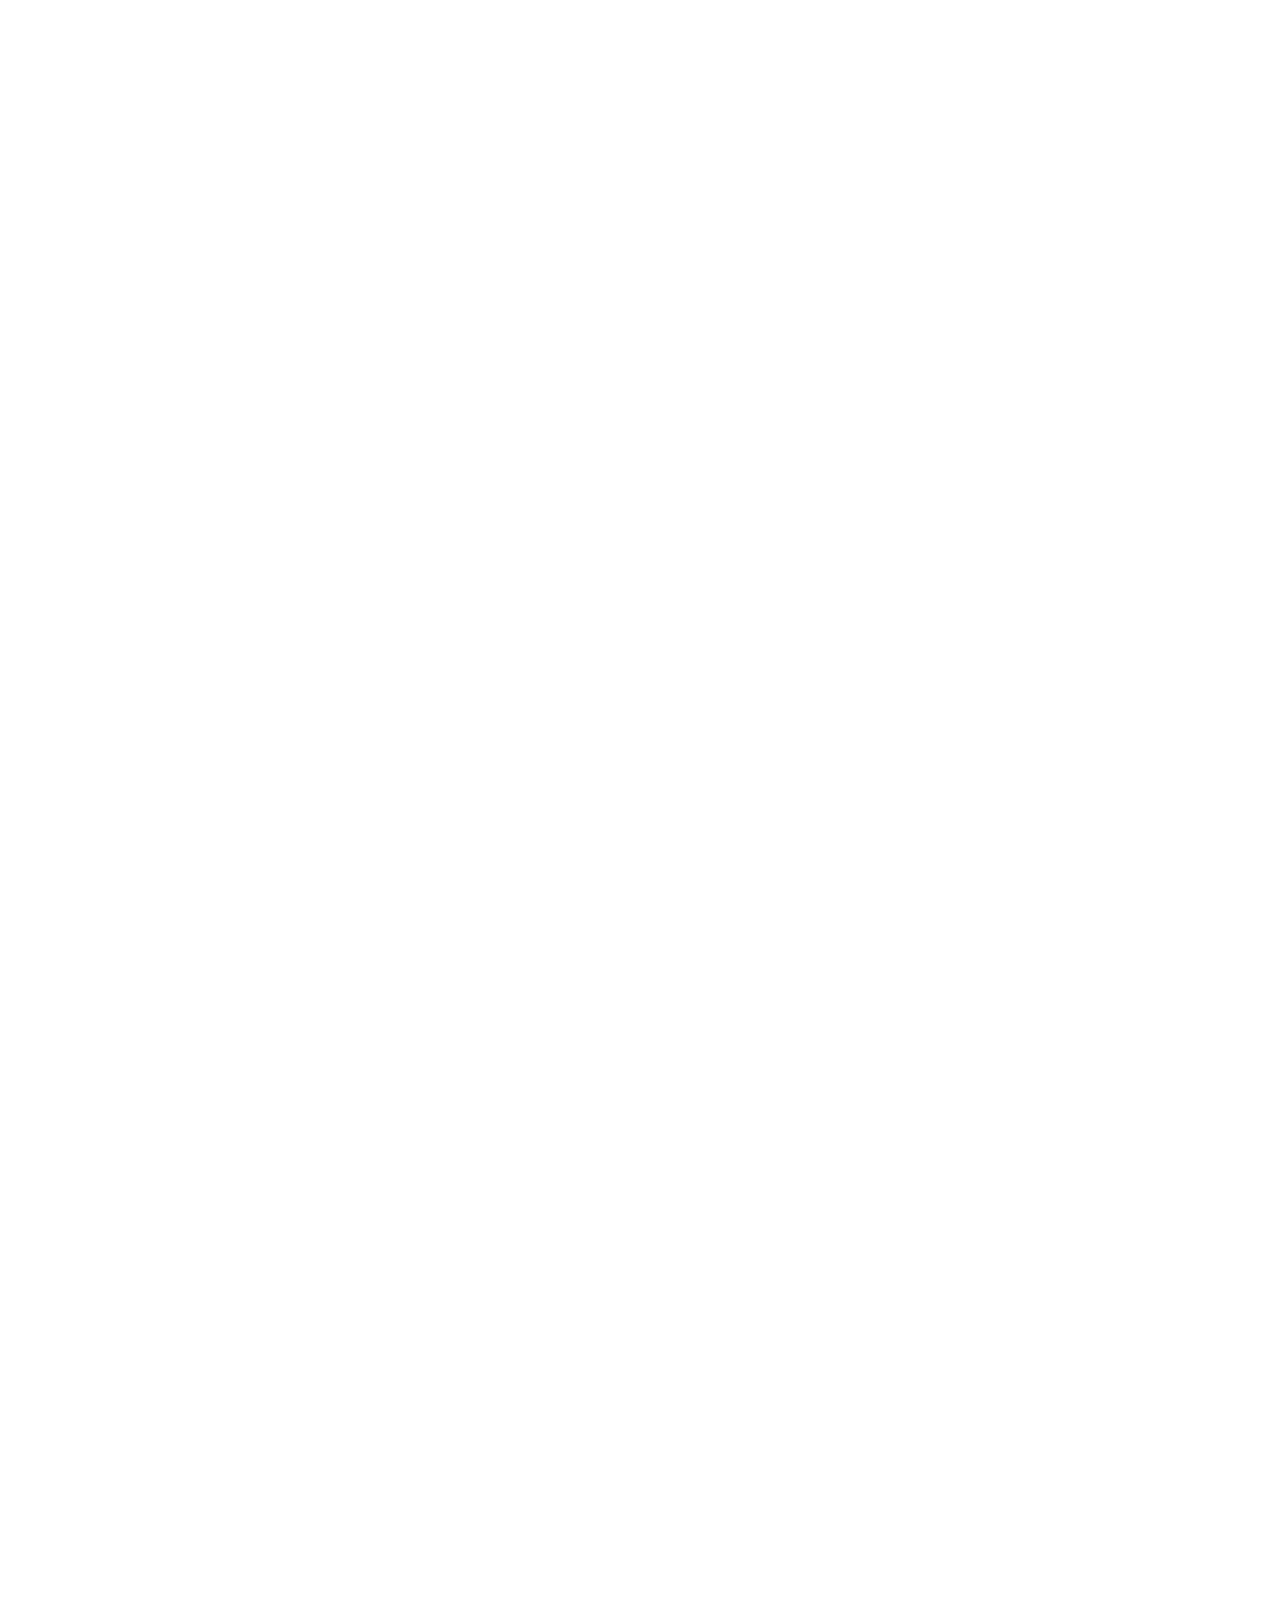
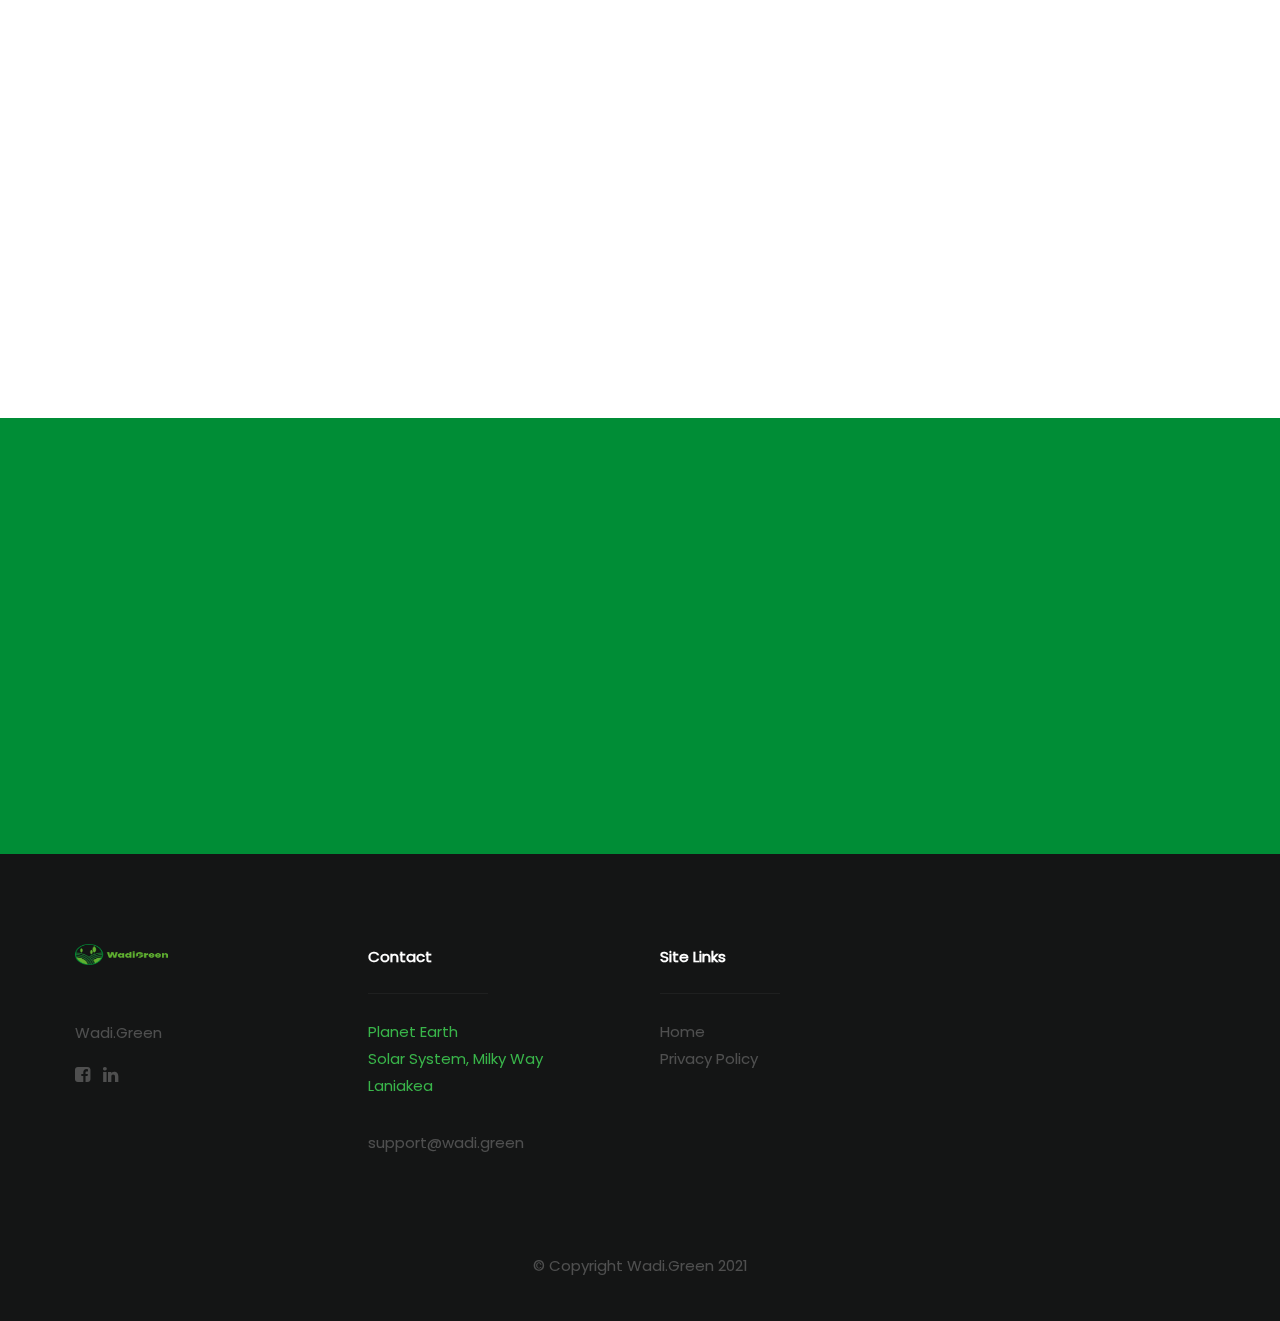
==== commit acef0491: "linkedin post added" ====
--- a/index.html
+++ b/index.html
@@ -335,6 +335,9 @@
                         <li>
                             <a href="https://www.facebook.com/WadiGreen-105256544984163"><i class="fa fa-facebook-square"></i></a>
                         </li>
+			<li>
+                            <a href="https://www.linkedin.com/company/wadi-green"><i class="fa fa-linkedin"></i></a>
+                        </li>
                         <!-- <li>
                             <a href="#"><i class="fa fa-twitter"></i></a>
                         </li>
@@ -432,4 +435,4 @@
 
 </body>
 
-</html>+</html>
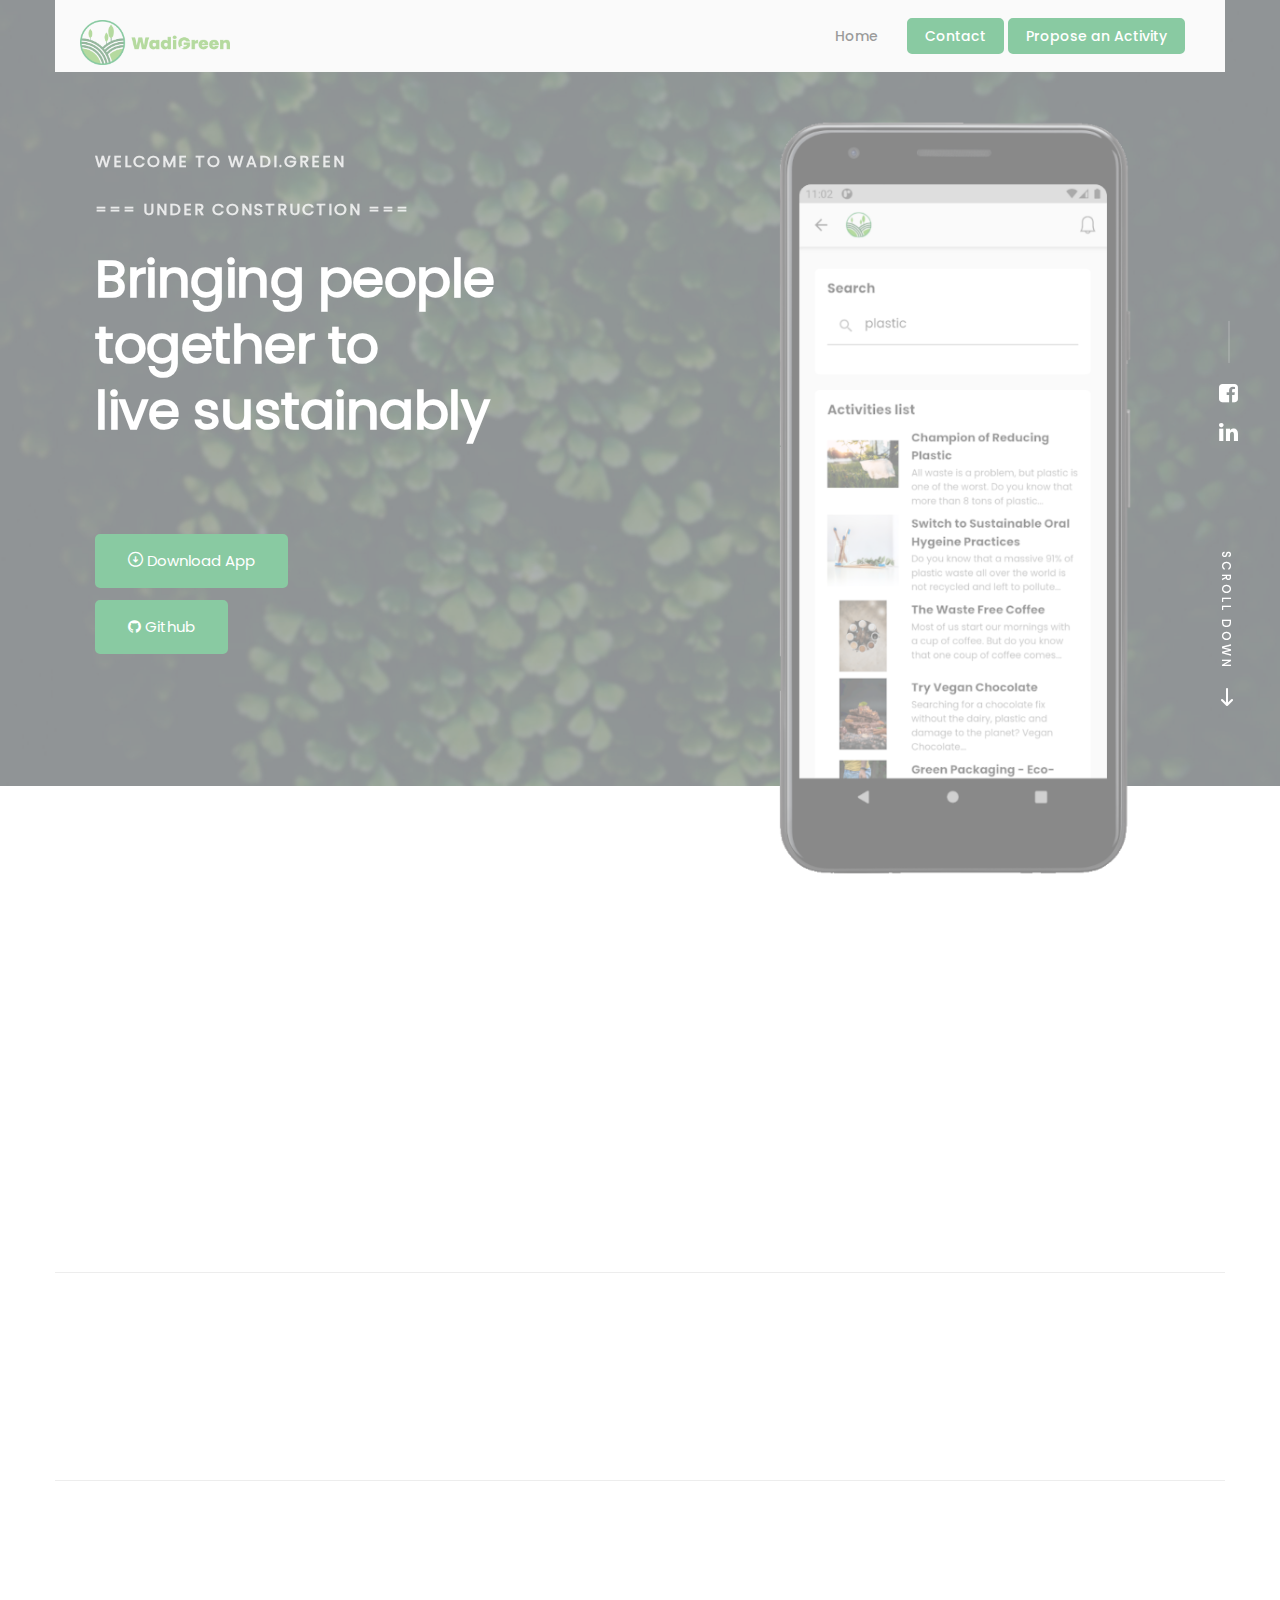
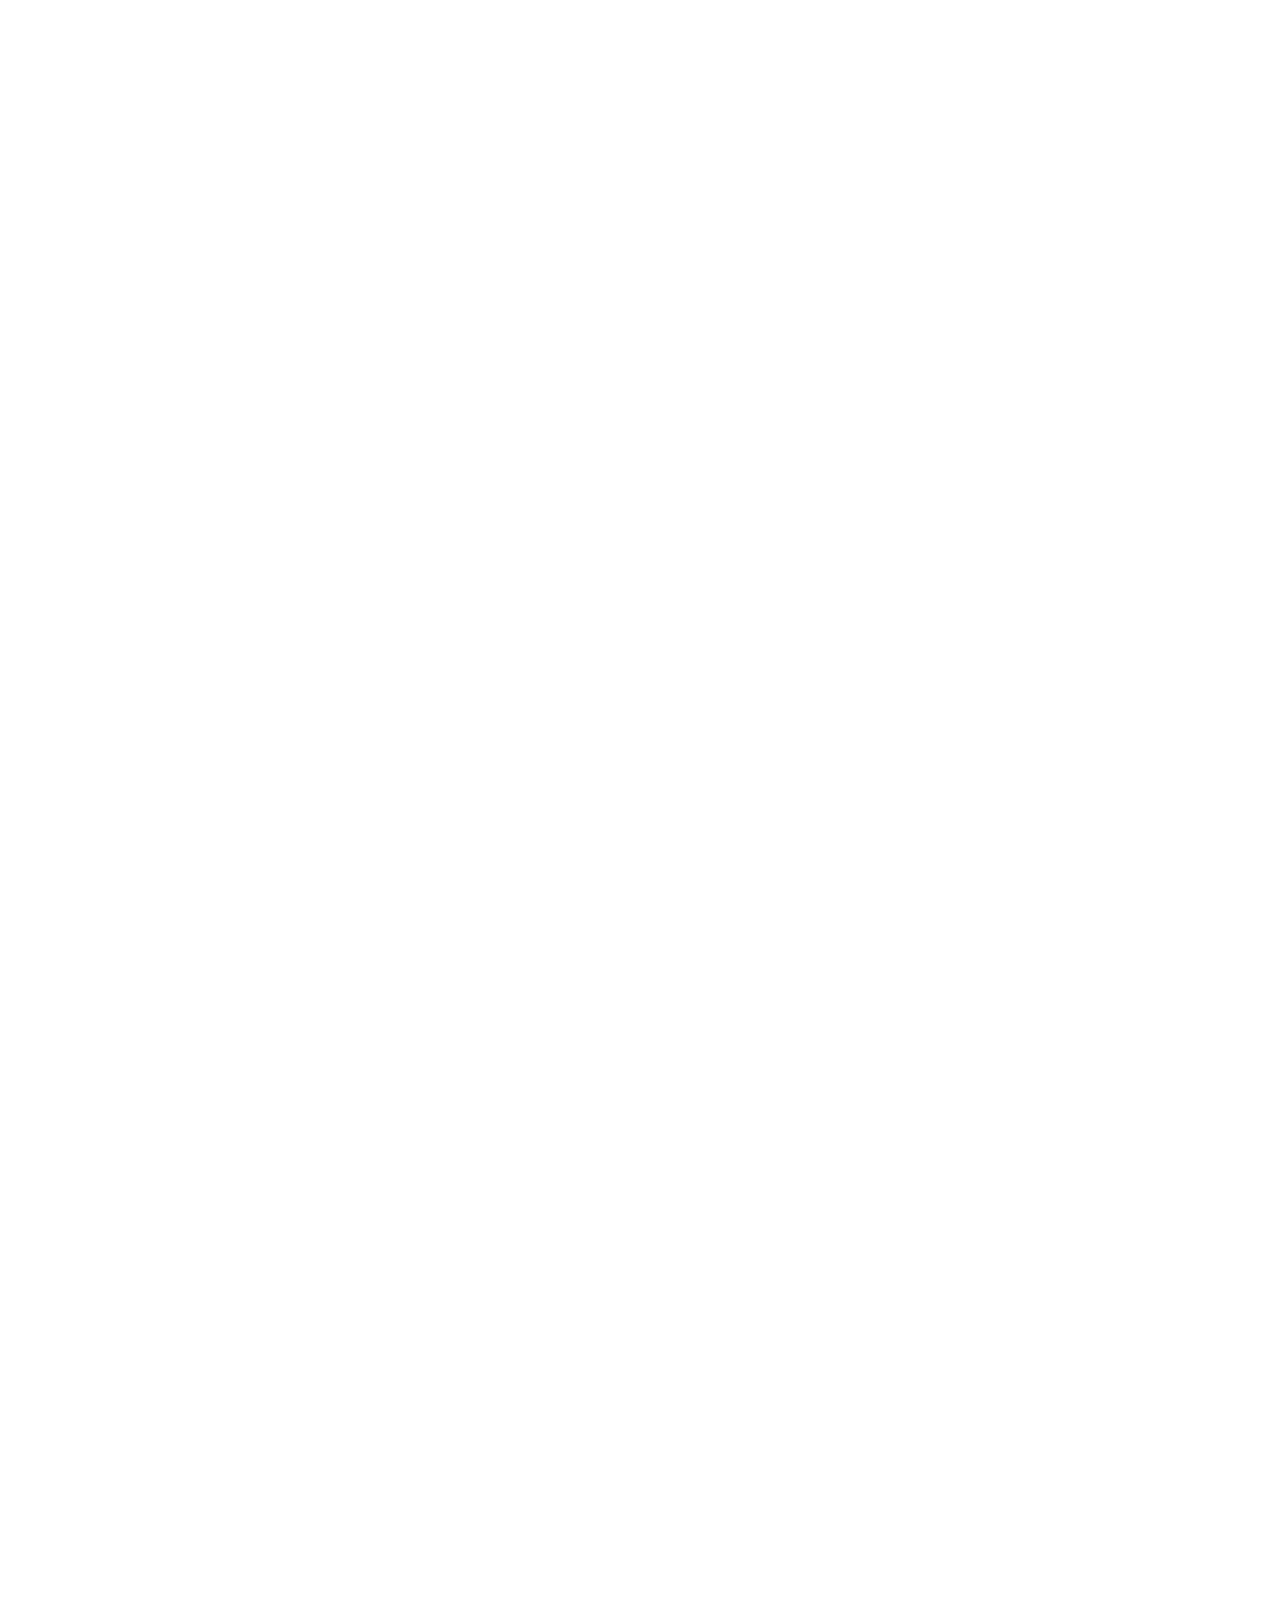
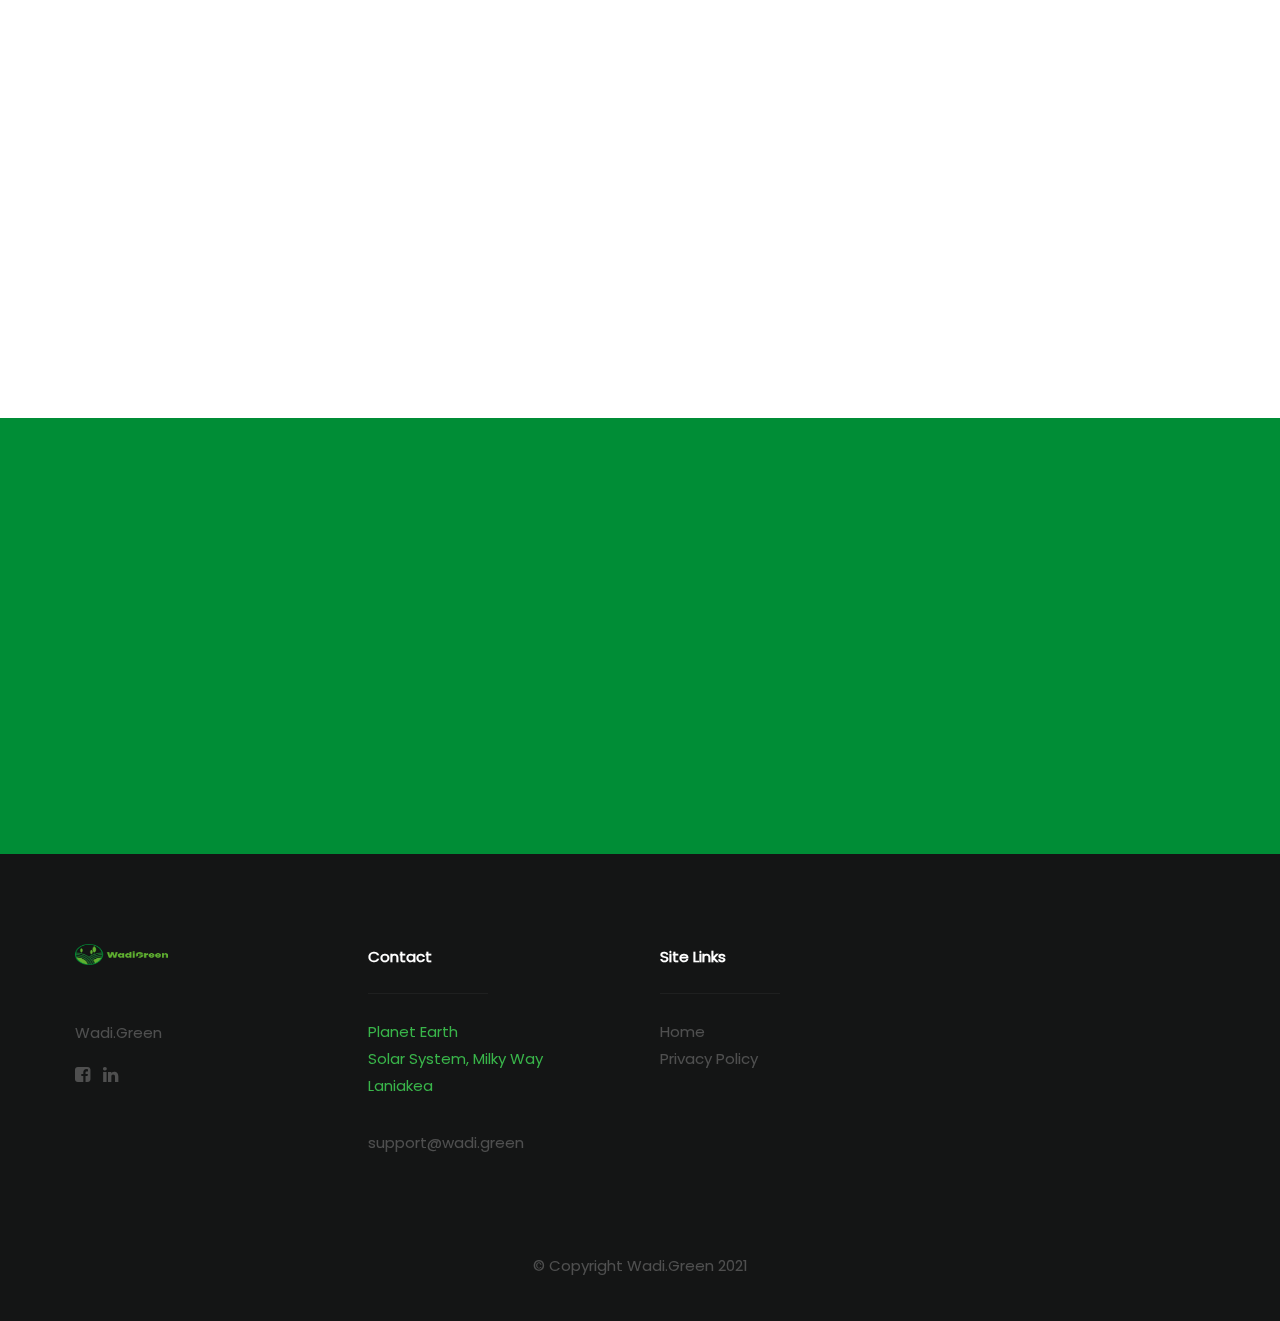
==== commit 44b20066: "email verification page" ====
--- a/index.html
+++ b/index.html
@@ -109,13 +109,13 @@
         </div> <!-- end home-content -->
 
         <ul class="home-social-list">
-            <!-- <li>
+            <li>
                 <a href="#"><i class="fa fa-facebook-square"></i></a>
             </li>
             <li>
-                <a href="#"><i class="fa fa-twitter"></i></a>
+                <a href="#"><i class="fa fa-linkedin"></i></a>
             </li>
-            <li>
+            <!-- <li>
                 <a href="#"><i class="fa fa-instagram"></i></a>
             </li>
             <li>
